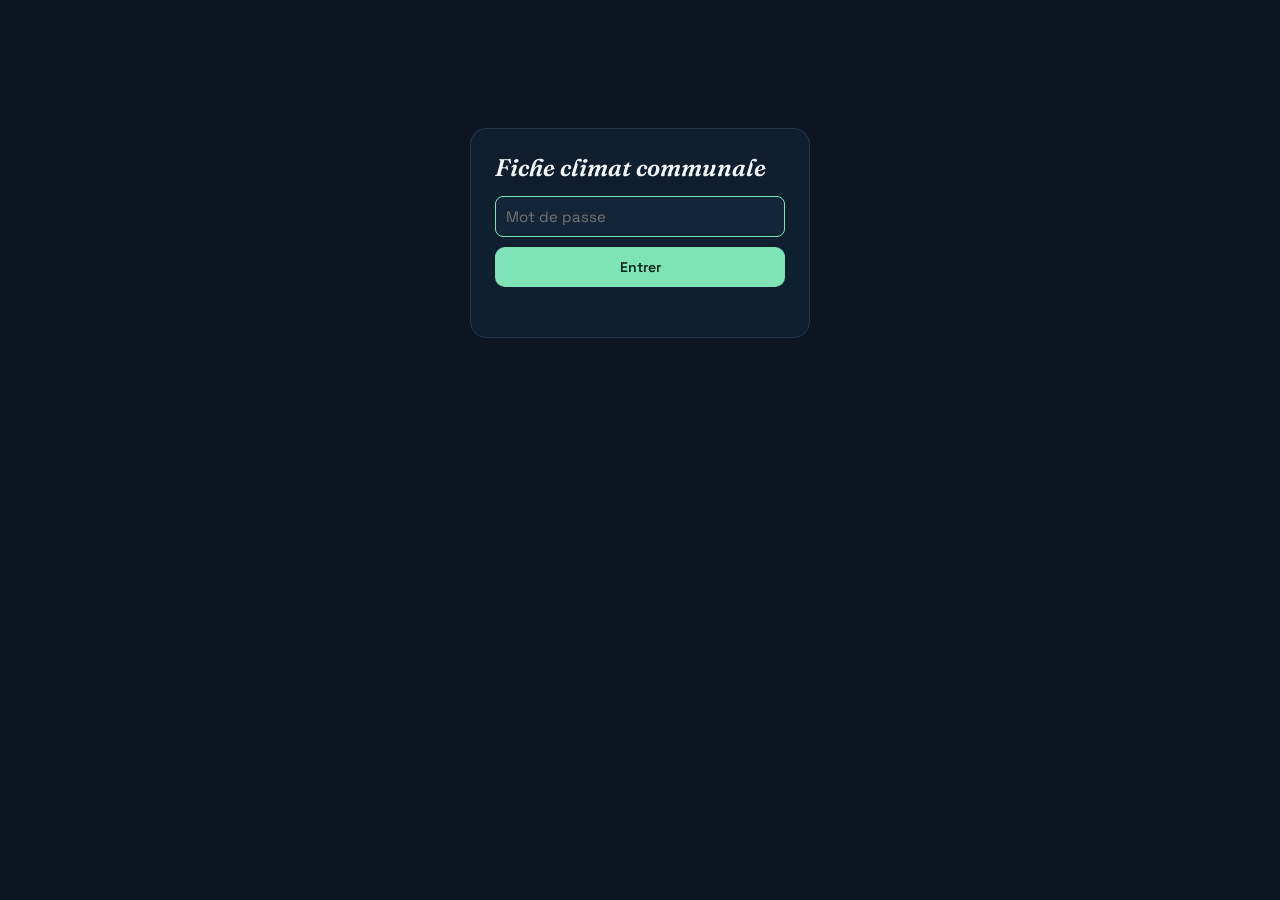
==== index.html @ d25598ce "PPR : fichier vide ignoré Co-Authored-By: Claude Opus 5.5 <noreply@anthropic.com> Claude-Session: ht" ====
<!DOCTYPE html>
<html lang="fr">
<head>
<meta charset="UTF-8">
<meta name="viewport" content="width=device-width, initial-scale=1">
<title>Fiche climat communale — générateur</title>
<meta name="robots" content="noindex, nofollow">
<meta name="theme-color" content="#0b1622">
<link rel="icon" href="https://comparateur-meteo.fr/icon-192.png">
<link rel="preconnect" href="https://fonts.googleapis.com">
<link href="https://fonts.googleapis.com/css2?family=Fraunces:ital,opsz,wght@0,9..144,400;0,9..144,600;1,9..144,600&family=Space+Grotesk:wght@400;500;700&family=IBM+Plex+Mono:wght@400;500&display=swap" rel="stylesheet">
<style id="page-size">@page { size: A4 portrait; margin: 0; }</style>
<style>
  :root{ --bg:#0b1622; --bg-panel:#101f30; --bg-card:#132539; --hairline:#22384f; --text-hi:#f3f6f9; --text-lo:#8fa4b8; --live:#7ee4b8; --coral:#e76f51; }
  *{box-sizing:border-box;}
  html,body{margin:0;padding:0;}
  body{background:var(--bg);color:var(--text-hi);font-family:'Space Grotesk',sans-serif;padding:20px 16px 40px;}
  .app{max-width:1200px;margin:0 auto;display:grid;grid-template-columns:340px 1fr;gap:24px;align-items:start;}
  @media (max-width:860px){.app{grid-template-columns:1fr;}}
  h1{font-family:'Fraunces',serif;font-style:italic;font-weight:600;font-size:24px;margin:0 0 4px;}
  .sub{font-family:'IBM Plex Mono',monospace;font-size:11.5px;color:var(--text-lo);margin:0 0 18px;}
  .panel{background:var(--bg-panel);border:1px solid var(--hairline);border-radius:16px;padding:18px;position:sticky;top:16px;}
  .field{margin-bottom:12px;position:relative;}
  .field label{display:block;font-family:'IBM Plex Mono',monospace;font-size:10.5px;letter-spacing:.06em;text-transform:uppercase;color:var(--text-lo);margin-bottom:5px;}
  .field input,.field select,.field textarea{width:100%;background:var(--bg-card);color:var(--text-hi);border:1px solid var(--hairline);border-radius:8px;padding:9px 10px;font:14px 'Space Grotesk',sans-serif;color-scheme:dark;}
  .field input[type=file]{padding:7px;font-size:12px;}
  .field input:focus,.field select:focus{outline:none;border-color:var(--live);}
  .field input[type=checkbox]{width:auto;margin:0;padding:0;flex:none;accent-color:var(--live);}
  .field label.check{display:flex;align-items:center;gap:6px;text-transform:none;letter-spacing:0;font-size:12px;margin:6px 0 0;}
  .row2{display:grid;grid-template-columns:1fr 1fr;gap:10px;}
  .hint{font-family:'IBM Plex Mono',monospace;font-size:10.5px;color:var(--text-lo);margin:4px 0 0;line-height:1.4;}
  .suggest{position:absolute;left:0;right:0;top:100%;z-index:20;background:var(--bg-card);border:1px solid var(--hairline);border-radius:8px;margin-top:4px;overflow:hidden;box-shadow:0 8px 24px rgba(0,0,0,.4);}
  .suggest button{display:block;width:100%;text-align:left;background:none;border:none;border-bottom:1px solid var(--hairline);color:var(--text-hi);padding:9px 12px;cursor:pointer;font:13px 'Space Grotesk',sans-serif;}
  .suggest button:last-child{border-bottom:none;} .suggest button:hover{background:#1a3350;}
  .suggest small{color:var(--text-lo);font-size:11px;margin-left:4px;}
  .stn{display:grid;grid-template-columns:repeat(6,1fr);gap:8px;margin-top:6px;}
  .stn div{background:var(--ac-soft);border-radius:8px;padding:7px 10px;} .stn .w3{grid-column:span 3;} .stn .w2{grid-column:span 2;}
  .stn b{display:block;font-family:'Fraunces',serif;font-size:19px;font-weight:600;color:var(--ac);line-height:1.2;}
  .stn span{font-size:10.5px;color:var(--mute);}
  .hidden{display:none !important;}
  .btns{display:flex;gap:10px;margin-top:6px;}
  .btn{flex:1;border:none;border-radius:10px;padding:11px 12px;font:600 14px 'Space Grotesk',sans-serif;cursor:pointer;background:var(--live);color:#06231a;}
  .btn.alt{background:var(--bg-card);color:var(--text-hi);border:1px solid var(--hairline);}
  .btn:disabled{opacity:.45;cursor:not-allowed;}
  .msg{font-family:'IBM Plex Mono',monospace;font-size:11.5px;color:var(--live);margin-top:10px;min-height:16px;}
  .msg.err{color:var(--coral);}
  .wait{display:flex;align-items:center;gap:10px;margin-top:8px;font:11.5px 'IBM Plex Mono',monospace;color:var(--text-lo);}
  .wbar{flex:1;height:6px;background:var(--hairline);border-radius:4px;overflow:hidden;}
  .wbar i{display:block;height:100%;width:0;background:var(--live);transition:width 1s linear;}
  .preview{min-width:0;}
  .sheet-wrap{width:100%;max-width:794px;margin:0 auto;background:#fff;box-shadow:0 10px 40px rgba(0,0,0,.5);overflow:hidden;position:relative;}
  .empty{font-family:'IBM Plex Mono',monospace;color:var(--text-lo);font-size:13px;text-align:center;padding:80px 20px;}

  /* ===== La fiche A4 (794 x 1122 px) ===== */
  .sheet{--ac:#1d4e7a;--ac-soft:#e8eff6;--ink:#1c2733;--mute:#5d6b79;--line:#d9e0e7;
    width:794px;height:1122px;background:#fff;color:var(--ink);font-family:'Space Grotesk',sans-serif;padding:34px 40px 26px;
    transform-origin:top left;position:relative;overflow:hidden;}
  .sh-in{display:flex;flex-direction:column;gap:13px;transform-origin:top left;}
  .sh-in svg{display:block;width:100%;height:auto;}
  .sheet *{box-sizing:border-box;}
  .sh-head{display:flex;align-items:center;gap:18px;border-bottom:3px solid var(--ac);padding-bottom:12px;}
  .sh-head .logo{height:74px;max-width:130px;object-fit:contain;flex:none;}
  .sh-head .tt{flex:1;min-width:0;}
  .kicker{font-family:'IBM Plex Mono',monospace;font-size:10.5px;letter-spacing:.18em;text-transform:uppercase;color:var(--ac);font-weight:500;}
  .sh-head h2{font-family:'Fraunces',serif;font-size:38px;line-height:1.05;margin:3px 0 5px;font-weight:600;color:var(--ink);}
  .meta{font-size:12.5px;color:var(--mute);}
  .sh-sec h3{font-family:'IBM Plex Mono',monospace;font-size:10.5px;letter-spacing:.14em;text-transform:uppercase;color:var(--ac);margin:0 0 6px;font-weight:500;display:flex;gap:8px;align-items:center;}
  .sh-sec h3{white-space:nowrap;}
  .sh-sec h3::after{content:"";flex:1;height:1px;background:var(--line);}
  .kpis{display:grid;grid-template-columns:repeat(4,1fr);gap:8px;margin-top:6px;}
  .kpi{background:var(--ac-soft);border-radius:8px;padding:7px 10px;}
  .kpi b{display:block;font-family:'Fraunces',serif;font-size:21px;font-weight:600;color:var(--ac);line-height:1.15;}
  .kpi span{font-size:10.5px;color:var(--mute);}
  .ytd{display:grid;grid-template-columns:1fr 1fr 1.5fr;gap:8px;align-items:stretch;}
  .ytd .big{border:1.5px solid var(--line);border-radius:8px;padding:8px 12px;}
  .ytd .big b{display:block;font-family:'Fraunces',serif;font-size:28px;font-weight:600;line-height:1.1;}
  .ytd .big span{font-size:10.5px;color:var(--mute);}
  .ytd .txt{font-size:12px;line-height:1.45;color:var(--ink);align-self:center;}
  .warm{color:#b2182b;} .cold{color:#2166ac;}
  table.ind{width:100%;border-collapse:collapse;font-size:12px;margin-top:7px;}
  table.ind th{font-family:'IBM Plex Mono',monospace;font-size:9.5px;letter-spacing:.06em;text-transform:uppercase;color:var(--mute);font-weight:500;text-align:right;padding:3px 6px;border-bottom:1.5px solid var(--ac);}
  table.ind th:first-child,table.ind td:first-child{text-align:left;}
  table.ind td{padding:4px 6px;border-bottom:1px solid var(--line);text-align:right;font-variant-numeric:tabular-nums;}
  table.ind td:last-child{font-weight:700;color:var(--ac);}
  .stripes-cap{display:flex;justify-content:space-between;font-family:'IBM Plex Mono',monospace;font-size:9.5px;color:var(--mute);margin-top:2px;}
  .ext{display:grid;grid-template-columns:repeat(4,1fr);gap:8px;}
  .ext div{border-left:3px solid var(--ac);padding:2px 0 2px 9px;}
  .ext b{display:block;font-family:'Fraunces',serif;font-size:20px;font-weight:600;line-height:1.15;}
  .ext span{display:block;font-size:10.5px;color:var(--mute);}
  .ext small{display:block;font-size:10.5px;color:var(--ink);}
  .ski-cap{font-size:11px;color:var(--mute);margin-top:3px;line-height:1.4;}
  .air-leg{display:inline-flex;align-items:center;gap:3px;margin-right:8px;white-space:nowrap;}
  .air-leg i{display:inline-block;width:9px;height:9px;border-radius:2px;}
  .ski-cap b{color:var(--ink);font-weight:600;}
  .local{background:var(--ac-soft);border-radius:10px;padding:10px 14px;}
  .local ul{margin:0;padding-left:16px;font-size:12px;line-height:1.5;}
  .local li::marker{color:var(--ac);}
  .sh-foot{margin-top:auto;border-top:1px solid var(--line);padding-top:7px;font-size:9.5px;line-height:1.45;color:var(--mute);display:grid;grid-template-columns:1.5fr 1fr;gap:16px;}
  .sh-foot .r{text-align:right;}
  .sh-foot .mention{color:var(--ink);font-weight:500;font-size:10.5px;}

  @media print{
    html,body{background:none;padding:0;margin:0;width:210mm;}
    .app > div:first-child{display:none !important;}
    .app{display:block;max-width:none;margin:0;}
    .sheet-wrap{max-width:none;box-shadow:none;width:210mm !important;height:297mm !important;overflow:hidden;break-inside:avoid;}
    .sheet{transform:none !important;}
  }
  .page-foot{max-width:1200px;margin:28px auto 0;text-align:center;font-family:'IBM Plex Mono',monospace;font-size:11px;color:var(--text-lo);line-height:1.8;}
  .page-foot .sig{display:flex;align-items:center;justify-content:center;gap:8px;margin-top:6px;}
  .page-foot .sig img{width:26px;height:26px;border-radius:50%;object-fit:cover;box-shadow:0 0 0 1px var(--hairline);}
  @media print{.page-foot{display:none;}}
  body.locked .app, body.locked .page-foot{display:none;}
  .lock{display:none;max-width:340px;margin:12vh auto 0;background:var(--bg-panel);border:1px solid var(--hairline);border-radius:16px;padding:24px;}
  body.locked .lock{display:block;}
  .lock h1{margin-bottom:14px;}
  .lock input{width:100%;background:var(--bg-card);color:var(--text-hi);border:1px solid var(--hairline);border-radius:8px;padding:10px;font:15px 'Space Grotesk',sans-serif;margin-bottom:10px;}
  .lock input:focus{outline:none;border-color:var(--live);}
  .lock .btn{width:100%;}
</style>
</head>
<body class="locked">
<form class="lock" id="lock" autocomplete="off">
  <h1>Fiche climat communale</h1>
  <input id="lock-pw" type="password" placeholder="Mot de passe" autofocus>
  <button class="btn" type="submit">Entrer</button>
  <div id="lock-msg" class="msg err"></div>
</form>
<div class="app">
  <div>
    <h1>Fiche climat communale</h1>
    <p class="sub">Générateur de fiche A4 · usage interne</p>
    <div class="panel">
      <div class="field"><label for="f-place">Commune</label>
        <input id="f-place" type="text" autocomplete="off" placeholder="ex. Courchevel" data-lpignore="true" data-1p-ignore data-form-type="other">
        <div id="suggest" class="suggest hidden"></div>
        <label class="check"><input type="checkbox" id="f-fr" checked> France uniquement</label>
      </div>
      <div class="field"><label for="f-alt">Altitude (m) — facultatif</label>
        <input id="f-alt" type="text" inputmode="numeric" placeholder="auto" data-lpignore="true" data-1p-ignore data-form-type="other">
        <p class="hint">Pour viser le chef-lieu, la station ou un hameau précis plutôt que le point proposé.</p>
      </div>
      <div class="field"><label for="f-lits">Lits touristiques (en-tête) — facultatif</label>
        <input id="f-lits" type="text" inputmode="numeric" placeholder="ex. 12 500" data-lpignore="true" data-1p-ignore data-form-type="other">
        <p class="hint" id="lits-hint">Si renseigné, « N lits touristiques » s'affiche sous le nom de la commune. Rempli automatiquement pour les stations de Savoie.</p>
      </div>
      <div class="field"><label for="f-logo">Logo ou blason — facultatif</label>
        <input id="f-logo" type="file" accept="image/*">
      </div>
      <div class="row2">
        <div class="field"><label for="f-color">Couleur</label>
          <select id="f-color"><option value="#1d4e7a">Bleu</option><option value="#2f6b4f">Vert</option><option value="#8a2f3d">Bordeaux</option><option value="#3d4b5c">Ardoise</option></select></div>
        <div class="field"><label for="f-size">Format</label>
          <select id="f-size"><option value="A4">A4</option><option value="A3">A3</option></select></div>
      </div>
      <div class="field"><label for="f-mention">Mention en pied de page</label>
        <input id="f-mention" type="text" placeholder="ex. Mairie de … · www.…" data-lpignore="true" data-1p-ignore data-form-type="other">
      </div>
      <div class="field"><label class="check"><input type="checkbox" id="f-stn"> Station de ski : vallée, domaine, remontées, pistes, lits</label>
        <select id="f-stn-pick" class="hidden" style="margin-top:6px" aria-label="Station"></select>
        <p class="hint" id="stn-hint"></p>
        <label class="check"><input type="checkbox" id="f-ski"> Station de ski : cumul de neige par saison depuis 1950</label>
        <label class="check"><input type="checkbox" id="f-futur"> Horizon neige : jours de chute de neige en 2030, 2050 et 2100 (trajectoire officielle TRACC)</label>
        <label class="check"><input type="checkbox" id="f-hist" checked> Depuis 1950 : bandes de température année par année et tableau des jours de gel, de chaleur, de neige…</label>
        <label class="check"><input type="checkbox" id="f-ytd" checked> Année en cours face à la normale : écart de température et de précipitations depuis le 1er janvier</label>
        <label class="check"><input type="checkbox" id="f-inond" checked> Risque inondation : arrêtés de catastrophe naturelle et plan de prévention (Géorisques, communes françaises)</label>
        <label class="check"><input type="checkbox" id="f-air"> Qualité de l'air : indice européen par mois (données depuis 2022)</label>
        <label class="check"><input type="checkbox" id="f-tour"> Ajouter « Quand venir » (communes touristiques)</label></div>
      <div class="btns">
        <button class="btn" id="go" type="button">Générer</button>
        <button class="btn alt" id="print" type="button" disabled>PDF / Imprimer</button>
      </div>
      <div id="msg" class="msg"></div>
      <div id="wait" class="wait hidden"><div class="wbar"><i id="wbar"></i></div><span id="wlab"></span></div>
    </div>
  </div>
  <div class="preview">
    <div class="sheet-wrap" id="wrap"><div class="empty" id="empty">Choisissez une commune puis « Générer ».<br>Calcul sur les données ERA5 depuis 1950.</div></div>
  </div>
</div>
<div class="page-foot">
  <div class="sig"><img src="logo-fef73.jpg" alt="fef73" width="26" height="26"><span>Créé par fef73 avec claude.ai · 3 octobre 2026</span></div>
  <div style="opacity:.6;">© 2026 Fernand (fef73) — Tous droits réservés</div>
</div>
<script>
const $ = id => document.getElementById(id);

// ---------- Accès par mot de passe (barrière légère, côté navigateur) ----------
// Pour changer le mot de passe : ouvrir la console du navigateur (F12) sur cette page,
// taper  empreinte('nouveau mot de passe')  et coller le résultat dans PASS_HASH.
const PASS_HASH = 'de1fa3ad8f7f87a28c9f6e27eebfacda8d1fa2c73675418f1971480bbf5ec25c';
function sha256(str) {
  const K = [], H = []; let n = 2, c = 0;
  const frac = x => (x - Math.floor(x)) * 4294967296 | 0;
  while (c < 64) { let p = true; for (let d = 2; d * d <= n; d++) if (n % d === 0) { p = false; break; } if (p) { if (c < 8) H[c] = frac(Math.pow(n, 1 / 2)); K[c++] = frac(Math.pow(n, 1 / 3)); } n++; }
  const b = unescape(encodeURIComponent(str)), w = [], l = b.length * 8;
  for (let i = 0; i < b.length; i++) w[i >> 2] |= b.charCodeAt(i) << (24 - (i % 4) * 8);
  w[l >> 5] |= 0x80 << (24 - l % 32); w[(((l + 64) >> 9) << 4) + 15] = l;
  const r = (x, y) => (x >>> y) | (x << (32 - y));
  for (let j = 0; j < w.length; j += 16) {
    const W = Array.from({ length: 16 }, (_, i) => w[j + i] | 0); let [a, bb, cc, d, e, f, g, h] = H;
    for (let i = 0; i < 64; i++) {
      if (i >= 16) { const x = W[i - 15], y = W[i - 2]; W[i] = (W[i - 16] + (r(x, 7) ^ r(x, 18) ^ (x >>> 3)) + W[i - 7] + (r(y, 17) ^ r(y, 19) ^ (y >>> 10))) | 0; }
      const t1 = (h + (r(e, 6) ^ r(e, 11) ^ r(e, 25)) + ((e & f) ^ (~e & g)) + K[i] + W[i]) | 0;
      const t2 = ((r(a, 2) ^ r(a, 13) ^ r(a, 22)) + ((a & bb) ^ (a & cc) ^ (bb & cc))) | 0;
      h = g; g = f; f = e; e = (d + t1) | 0; d = cc; cc = bb; bb = a; a = (t1 + t2) | 0;
    }
    [a, bb, cc, d, e, f, g, h].forEach((v, i) => H[i] = (H[i] + v) | 0);
  }
  return H.map(v => (v >>> 0).toString(16).padStart(8, '0')).join('');
}
const empreinte = pw => sha256('fef73:' + pw);
function unlock() { document.body.classList.remove('locked'); try { sessionStorage.setItem('fc-ok', PASS_HASH); } catch (e) {} }
try { if (sessionStorage.getItem('fc-ok') === PASS_HASH) unlock(); } catch (e) {}
$('lock').addEventListener('submit', e => {
  e.preventDefault();
  if (empreinte($('lock-pw').value) === PASS_HASH) unlock();
  else { $('lock-msg').textContent = 'Mot de passe incorrect.'; $('lock-pw').value = ''; $('lock-pw').focus(); }
});
const esc = s => String(s).replace(/[&<>"']/g, c => ({ '&':'&amp;', '<':'&lt;', '>':'&gt;', '"':'&quot;', "'":'&#39;' }[c]));
const MOIS = ['janvier','février','mars','avril','mai','juin','juillet','août','septembre','octobre','novembre','décembre'];
const fr = (v, d = 1) => (Math.abs(v) < Math.pow(10, -d) / 2 ? 0 : v).toLocaleString('fr-FR', { minimumFractionDigits: d, maximumFractionDigits: d });
const fT = v => { const r = Math.round(v); return (r < 0 ? '−' : '') + Math.abs(r); };   // température arrondie, signe moins seulement
const sgn = (v, d = 1) => (v > 0 ? '+' : v < 0 ? '−' : '') + fr(Math.abs(v), d);
const dateFr = iso => new Date(+iso.slice(0, 4), +iso.slice(5, 7) - 1, +iso.slice(8, 10)).toLocaleDateString('fr-FR', { day: 'numeric', month: 'long', year: 'numeric' });
const msg = (t, err) => { $('msg').textContent = t; $('msg').className = 'msg' + (err ? ' err' : ''); };

async function getJSON(url) {
  const r = await fetch(url); if (r.ok) return r.json();
  let why = ''; try { why = (await r.json()).reason || ''; } catch (e) {}
  const e = new Error('HTTP ' + r.status + (why ? ' – ' + why : '')); e.status = r.status; e.why = why; throw e;
}

// ---------- Lits touristiques : données du dépôt COMCOM-PDF (stations de Savoie) ----------
const STATIONS_URL = 'https://raw.githubusercontent.com/fef73/COMCOM-PDF/main/donnees/stations-ski-savoie.json';
let stationsP = null;
const stationsData = () => stationsP || (stationsP = getJSON(STATIONS_URL).catch(e => { stationsP = null; throw e; }));
async function litsFor(insee) { const c = (await stationsData()).communes[insee]; return c ? litsOf(c) : null; }
function litsOf(c) {
  const v = c.stations.map(s => s.litsTouristiques).filter(x => typeof x === 'number'); if (!v.length) return null;
  const an = [...new Set(c.stations.map(s => s.litsAnnee).filter(Boolean))].join(' / ');
  return { lits: v.reduce((a, b) => a + b, 0), note: 'Savoie Mont Blanc' + (an ? ' (' + an + ')' : ''), stations: c.stations.map(s => s.station).join(' + ') };
}


// ---------- Données : 1950 → il y a 6 jours, en 3 morceaux ----------
const partCache = {};
async function fetchAll(p, elev) {
  const endD = new Date(Date.now() - 6 * 86400000), end = endD.toISOString().slice(0, 10);
  const ranges = [['1950-01-01', '1974-12-31'], ['1975-01-01', '1999-12-31'], ['2000-01-01', end]];
  const vars = 'temperature_2m_max,temperature_2m_min,precipitation_sum,snowfall_sum,sunshine_duration,wind_gusts_10m_max';
  // chaque morceau reçu est gardé : après une pause pour quota, seuls les morceaux manquants sont redemandés
  const urls = ranges.map(([a, b]) => `https://archive-api.open-meteo.com/v1/archive?latitude=${p.lat}&longitude=${p.lon}&start_date=${a}&end_date=${b}&daily=${vars}&timezone=auto${elev != null ? '&elevation=' + elev : ''}`);
  const res = await Promise.allSettled(urls.map(u => partCache[u] || getJSON(u).then(j => (partCache[u] = j))));
  const bad = res.find(x => x.status === 'rejected'); if (bad) throw bad.reason;
  const parts = res.map(x => x.value);
  const out = { time: [], tx: [], tn: [], pr: [], sn: [], su: [], wg: [], elevation: parts[0].elevation };
  for (const j of parts) {
    const d = j.daily; if (!d || !d.time) throw new Error('vide');
    out.time.push(...d.time); out.tx.push(...d.temperature_2m_max); out.tn.push(...d.temperature_2m_min);
    out.pr.push(...d.precipitation_sum); out.sn.push(...d.snowfall_sum); out.su.push(...d.sunshine_duration); out.wg.push(...(d.wind_gusts_10m_max || []));
  }
  return out;
}


// ---------- Section « Station de ski » (données du dépôt COMCOM-PDF) ----------
const stationRec = async insee => (await stationsData()).communes[insee] || null;
const stnNoteOf = D => 'données station : relevé du ' + dateFr(D.meta.dateReleve) + ', sources publiques';
function stnBlock(s, com) {
  const nz = x => String(x || '').toLowerCase().normalize('NFD').replace(/[\u0300-\u036f]/g, '').replace(/[^a-z0-9]+/g, ' ').trim();
  const sub = !!com && nz(s.station) !== nz(com) && !nz(com).includes(nz(s.station)) && !nz(s.station).includes(nz(com));
  const n = v => v == null ? 'n.c.' : fr(v, 0);
  const same = s.kmPistesStation != null && s.kmPistesStation === s.kmPistesDomaine;
  const pistes = s.kmPistesStation != null ? s.kmPistesStation : s.kmPistesDomaine;
  const pLab = same || s.kmPistesDomaine == null || s.kmPistesStation == null ? 'de pistes' + (sub ? ' de ' + esc(s.station) : '') + (s.kmPistesStation == null && s.kmPistesDomaine != null ? ' (domaine)' : '') : `de pistes ${sub ? 'à ' + esc(s.station) : 'en station'} · ${fr(s.kmPistesDomaine, 0)} km sur le domaine`;
  const alt = s.altitudeBasse != null && s.altitudeHaute != null ? `Remontées de ${fr(s.altitudeBasse, 0)} à ${fr(s.altitudeHaute, 0)} m${s.denivele ? ' (dénivelé ' + fr(s.denivele, 0) + ' m)' : ''}.` : '';
  return `<div class="sh-sec"><h3>Station de ski · ${esc(s.station)}${sub ? ' (commune de ' + esc(com) + ')' : ''}</h3>
    <div class="stn">
      <div class="w3"><b>${esc(s.vallee || 'n.c.')}</b><span>vallée</span></div>
      <div class="w3"><b>${esc(s.domaineSkiable || 'n.c.')}</b><span>domaine skiable</span></div>
      <div class="w2"><b>${n(s.remonteesMecaniques)}</b><span>remontées mécaniques${sub ? ' à ' + esc(s.station) : ''}</span></div>
      <div class="w2"><b>${pistes == null ? 'n.c.' : fr(pistes, 0) + ' km'}</b><span>${pLab}</span></div>
      <div class="w2"><b>${n(s.litsTouristiques)}</b><span>lits touristiques${sub ? ' à ' + esc(s.station) : ''}${s.litsAnnee ? ' (données ' + esc(s.litsAnnee) + ')' : ''}</span></div>
    </div>${alt ? `<div class="ski-cap">${alt}</div>` : ''}</div>`;
}

// ---------- Qualité de l'air (CAMS via Open-Meteo, horaire, depuis août 2022) ----------
const AQ = { lab: ['Bon', 'Moyen', 'Dégradé', 'Mauvais', 'Très mauvais', 'Extrêmement mauvais'], col: ['#50f0e6', '#50ccaa', '#f0e641', '#ff5050', '#960032', '#7d2181'] };
const AQ_POL = [['european_aqi_pm2_5', 'les particules fines (PM2,5)'], ['european_aqi_pm10', 'les particules (PM10)'], ['european_aqi_nitrogen_dioxide', "le dioxyde d'azote"], ['european_aqi_ozone', "l'ozone"]];
async function fetchAir(lat, lon) {
  const end = new Date(Date.now() - 86400000).toISOString().slice(0, 10);
  const j = await getJSON(`https://air-quality-api.open-meteo.com/v1/air-quality?latitude=${lat}&longitude=${lon}&hourly=european_aqi,${AQ_POL.map(x => x[0]).join(',')}&start_date=2022-08-01&end_date=${end}&timezone=auto`);
  return j.hourly;
}
function analyseAir(h) {
  if (!h || !h.time) return null;
  const days = {};
  h.time.forEach((t, i) => {
    const v = h.european_aqi[i]; if (!ok(v)) return;
    const d = t.slice(0, 10), o = days[d] = days[d] || { n: 0, v: -1, dom: null }; o.n++;
    if (v > o.v) { o.v = v; let bv = -1; AQ_POL.forEach(([k]) => { const x = h[k] && h[k][i]; if (ok(x) && x > bv) { bv = x; o.dom = k; } }); }
  });
  const list = Object.keys(days).sort().filter(d => days[d].n >= 18).map(d => ({ d, ...days[d] }));
  if (list.length < 60) return null;
  const cls = v => v < 20 ? 0 : v < 40 ? 1 : v < 60 ? 2 : v < 80 ? 3 : v < 100 ? 4 : 5;
  const mon = {}; list.forEach(x => { const m = x.d.slice(0, 7); (mon[m] = mon[m] || [0, 0, 0, 0, 0, 0])[cls(x.v)]++; });
  const months = Object.keys(mon).sort().filter(m => mon[m].reduce((a, b) => a + b, 0) >= 20).map(m => ({ m, c: mon[m] }));
  const tot = [0, 0, 0, 0, 0, 0]; list.forEach(x => tot[cls(x.v)]++);
  const worst = list.reduce((b, x) => x.v > b.v ? x : b);
  const bad = list.filter(x => x.v >= 40), cnt = {}; bad.forEach(x => { if (x.dom) cnt[x.dom] = (cnt[x.dom] || 0) + 1; });
  const dom = Object.keys(cnt).sort((a, b) => cnt[b] - cnt[a])[0];
  return { n: list.length, months, tot, worst, nBad: bad.length, dom: dom ? AQ_POL.find(p => p[0] === dom)[1] : null, domW: worst.dom ? AQ_POL.find(p => p[0] === worst.dom)[1] : null };
}

// ---------- Calculs ----------
const ok = v => v != null && !isNaN(v);
const mean = a => { const b = a.filter(ok); return b.length ? b.reduce((s, x) => s + x, 0) / b.length : null; };
const sum = a => a.filter(ok).reduce((s, x) => s + x, 0);

function analyse(D) {
  const n = D.time.length, Y = new Int16Array(n), M = new Int8Array(n), MD = new Array(n);
  for (let i = 0; i < n; i++) { const t = D.time[i]; Y[i] = +t.slice(0, 4); M[i] = +t.slice(5, 7) - 1; MD[i] = t.slice(5); }
  const lastISO = D.time[n - 1], lastY = Y[n - 1];
  const tm = i => (ok(D.tx[i]) && ok(D.tn[i])) ? (D.tx[i] + D.tn[i]) / 2 : null;
  const R = { lastISO };

  // Normales 1991-2020 par mois
  const NY = 30, mon = Array.from({ length: 12 }, () => ({ tx: [], tn: [], pr: 0, sn: 0, su: 0, suN: 0 }));
  for (let i = 0; i < n; i++) if (Y[i] >= 1991 && Y[i] <= 2020) {
    const m = mon[M[i]]; if (ok(D.tx[i])) m.tx.push(D.tx[i]); if (ok(D.tn[i])) m.tn.push(D.tn[i]);
    if (ok(D.pr[i])) m.pr += D.pr[i]; if (ok(D.sn[i])) m.sn += D.sn[i]; if (ok(D.su[i])) { m.su += D.su[i]; m.suN++; }
  }
  R.mon = mon.map(m => ({ tx: mean(m.tx), tn: mean(m.tn), pr: m.pr / NY, sn: m.sn / NY, su: m.suN ? m.su / 3600 / NY : null }));
  R.hasSun = R.mon.every(m => m.su != null && m.su > 0);
  R.annT = mean(R.mon.map(m => (m.tx + m.tn) / 2));
  R.annPr = sum(R.mon.map(m => m.pr)); R.annSn = sum(R.mon.map(m => m.sn)); R.annSu = R.hasSun ? sum(R.mon.map(m => m.su)) : null;

  // Moyennes annuelles (années complètes)
  const byY = {};
  for (let i = 0; i < n; i++) { const v = tm(i); if (v != null) (byY[Y[i]] = byY[Y[i]] || []).push(v); }
  R.years = Object.keys(byY).map(Number).filter(y => byY[y].length >= 360 && y < lastY).sort((a, b) => a - b);
  R.annual = R.years.map(y => mean(byY[y]));
  const avgY = (a, b) => mean(R.years.map((y, k) => (y >= a && y <= b) ? R.annual[k] : null));
  R.t5180 = avgY(1951, 1980); R.t9120 = avgY(1991, 2020);
  R.lastFull = R.years[R.years.length - 1];

  // Année en cours vs normale (sur la même fenêtre calendaire)
  let yy = lastY, endMD = lastISO.slice(5);
  if (endMD < '01-31') { yy = lastY - 1; endMD = '12-31'; }
  R.ytd = { year: yy, endMD, partial: endMD !== '12-31' };
  const cur = [], curP = [], ref = [], refP = []; let refYears = 0;
  for (let i = 0; i < n; i++) {
    if (MD[i] > endMD) continue;
    if (Y[i] === yy) { const v = tm(i); if (v != null) cur.push(v); if (ok(D.pr[i])) curP.push(D.pr[i]); }
    if (Y[i] >= 1991 && Y[i] <= 2020) { const v = tm(i); if (v != null) ref.push(v); if (ok(D.pr[i])) refP.push(D.pr[i]); }
  }
  R.ytd.dT = cur.length && ref.length ? mean(cur) - mean(ref) : null;
  const refPr = sum(refP) / NY; R.ytd.prSum = sum(curP); R.ytd.prPct = refPr > 0 ? (R.ytd.prSum / refPr - 1) * 100 : null; R.ytd.refPr = refPr;

  // Extrêmes depuis 1950
  const ext = (arr, cmp) => { let b = -1; for (let i = 0; i < n; i++) if (ok(arr[i]) && (b < 0 || cmp(arr[i], arr[b]))) b = i; return b < 0 ? null : { v: arr[b], d: D.time[b] }; };
  R.hot = ext(D.tx, (a, b) => a > b); R.cold = ext(D.tn, (a, b) => a < b);
  R.rain = ext(D.pr, (a, b) => a > b); R.snow = ext(D.sn, (a, b) => a > b);

  // Indicateurs (jours par an)
  const periods = [[1951, 1980], ['1991', 2020], [R.lastFull - 9, R.lastFull]].map(p => [+p[0], p[1]]);
  const defs = [
    ['Jours chauds (max ≥ 30 °C)', i => ok(D.tx[i]) && D.tx[i] >= 30],
    ['Jours de gel (min < 0 °C)', i => ok(D.tn[i]) && D.tn[i] < 0],
    ['Forte pluie (≥ 20 mm en 24 h)', i => ok(D.pr[i]) && D.pr[i] >= 20],
    ['Jours de neige (≥ 1 cm)', i => ok(D.sn[i]) && D.sn[i] >= 1],
    ['Vent fort (rafales ≥ 58 km/h)', i => ok(D.wg[i]) && D.wg[i] >= 57.6]
  ];
  R.periods = periods;

  // Cumul de neige par saison (1er août → 31 juillet), saisons complètes
  const sea = {};
  for (let i = 0; i < n; i++) { const s = M[i] >= 7 ? Y[i] : Y[i] - 1; const o = sea[s] = sea[s] || { v: 0, n: 0 }; o.n++; if (ok(D.sn[i])) o.v += D.sn[i]; }
  R.seas = Object.keys(sea).map(Number).filter(s => sea[s].n >= 360).sort((a, b) => a - b).map(s => ({ s, v: sea[s].v }));
  R.ind = defs.map(([label, f]) => ({ label, vals: periods.map(([a, b]) => { let c = 0; for (let i = 0; i < n; i++) if (Y[i] >= a && Y[i] <= b && f(i)) c++; return c / (b - a + 1); }) }));

  // Horizon neige : jours humides de 1991–2020 (≥ 1 mm) et leur température moyenne
  const hum = [];
  for (let i = 0; i < n; i++) if (Y[i] >= 1991 && Y[i] <= 2020 && ok(D.pr[i]) && D.pr[i] >= 1) { const v = tm(i); if (v != null) hum.push(v); }
  R.fut = horizonNeige(hum, NY);
  return R;
}

// ---------- Horizon neige (même méthode que meteo-future) ----------
// Les 30 années 1991–2020 sont rejouées avec un réchauffement ajouté selon la TRACC.
// Jour de chute de neige : ≥ 1 mm de précipitations et température moyenne (max+min)/2 ≤ 1 °C.
const HN = { seuil: 1, base: 1.3, tracc: [[2005, 1.3], [2030, 2], [2050, 2.7], [2100, 4]], rare: 1, mParDegre: 150 };
function horizonNeige(hum, nAns) {
  const tab = [];
  for (let k = 0; k <= 100; k++) { const dt = k * 0.05; let c = 0; for (const t of hum) if (t + dt <= HN.seuil) c++; tab.push(c / nAns); }
  const warm = an => { for (let i = 1; i < HN.tracc.length; i++) { const [a0, w0] = HN.tracc[i - 1], [a1, w1] = HN.tracc[i]; if (an <= a1) return w0 + (w1 - w0) * (an - a0) / (a1 - a0); } return 4; };
  const dt = an => Math.max(0, warm(an) - HN.base);
  const jours = an => tab[Math.min(100, Math.round(dt(an) / 0.05))];
  const j0 = tab[0]; let rare = null, moitie = null;
  for (let an = new Date().getFullYear(); an <= 2100; an++) { const d = jours(an); if (moitie == null && d <= j0 / 2) moitie = an; if (rare == null && d < HN.rare) rare = an; }
  return { j0, jours, dt, rare, moitie, anCourant: new Date().getFullYear() };
}
function futBlock(R, alt) {
  const F = R.fut; if (!F) return '';
  const j = v => fr(v, v >= 10 ? 0 : 1);
  const a0 = fr(alt, 0);
  const txt = F.j0 < HN.rare ? `À ${a0} m, les chutes de neige sont déjà rares dans le climat 1991–2020 (${j(F.j0)} jour par an en moyenne).`
    : F.rare === F.anCourant ? `À ${a0} m, la neige est <b>déjà devenue rare</b> avec le réchauffement actuel : moins de ${HN.rare} jour de chute par an, contre ${j(F.j0)} sur 1991–2020.`
    : F.rare ? `À ${a0} m, la neige devient rare (moins de ${HN.rare} jour de chute par an) <b>vers ${F.rare}</b>${F.moitie && F.moitie < F.rare ? ` ; le nombre de jours de neige est divisé par deux vers ${F.moitie}` : ''}.`
    : `À ${a0} m, la neige reste présente en 2100, avec environ <b>${j(F.jours(2100))} jours</b> de chute par an contre ${j(F.j0)} sur 1991–2020${F.moitie ? ` (divisé par deux vers ${F.moitie})` : ''}.`;
  const tuile = (lab, an) => {
    const d = an ? F.jours(an) : F.j0, w = an ? F.dt(an) : 0, pc = an && F.j0 > 0 ? Math.round((d / F.j0 - 1) * 100) : null;
    const eq = Math.round((alt - w * HN.mParDegre) / 10) * 10;
    return `<div class="kpi"><b>${j(d)} j</b><span>${lab}${an ? ` · ${pc != null ? (pc > 0 ? '+' : '') + pc + ' %' : '—'} · ≈ climat actuel à ${fr(eq, 0)} m` : ' · jours de chute de neige par an'}</span></div>`;
  };
  return `<div class="sh-sec"><h3>Horizon neige · trajectoire officielle de réchauffement (TRACC)</h3>
    <div class="kpis">${tuile('1991–2020', null)}${tuile('2030', 2030)}${tuile('2050', 2050)}${tuile('2100', 2100)}</div>
    <div class="ski-cap">${txt} Méthode : les années 1991–2020 sont rejouées avec +0,7 °C (2030), +1,4 °C (2050) et +2,7 °C (2100), soit les niveaux TRACC (+2 / +2,7 / +4 °C par rapport au préindustriel) moins le réchauffement déjà présent.
    Jour de chute de neige : ≥ 1 mm de précipitations et température moyenne ≤ 1 °C. Neige qui tombe, pas enneigement au sol ; les Alpes se réchauffent plus vite que la moyenne nationale.</div></div>`;
}

// ---------- Graphiques SVG ----------
let CW = 714;
function climogram(R, ac, compact) {
  const W = CW, H = compact ? 160 : 196, L = 28, Rr = 30, T = 16, B = 22, pw = W - L - Rr, ph = H - T - B, bw = pw / 12;
  const tmax = Math.max(...R.mon.map(m => m.tx)), tmin = Math.min(...R.mon.map(m => m.tn));
  const t0 = Math.floor((tmin - 3) / 5) * 5, t1 = Math.ceil((tmax + 3) / 5) * 5;
  const pmax = Math.max(60, Math.ceil(Math.max(...R.mon.map(m => m.pr)) / 20) * 20);
  const yT = v => T + ph - (v - t0) / (t1 - t0) * ph, yP = v => T + ph - v / pmax * ph;
  let s = `<svg viewBox="0 0 ${W} ${H}" width="${W}" height="${H}" font-family="IBM Plex Mono,monospace" font-size="9">`;
  for (let t = t0; t <= t1; t += 5) s += `<line x1="${L}" x2="${W - Rr}" y1="${yT(t)}" y2="${yT(t)}" stroke="${t === 0 ? '#9fb0c0' : '#e6ebf0'}" stroke-width="${t === 0 ? 1.2 : 1}"/><text x="${L - 5}" y="${yT(t) + 3}" text-anchor="end" fill="#e76f51">${t}°</text>`;
  for (let p = 0; p <= pmax; p += pmax / 4) s += `<text x="${W - Rr + 5}" y="${yP(p) + 3}" fill="#4a7fb0">${Math.round(p)}</text>`;
  s += `<text x="${W - Rr + 5}" y="${T - 5}" fill="#4a7fb0">mm</text>`;
  R.mon.forEach((m, i) => {
    const x = L + i * bw;
    s += `<rect x="${x + bw * .18}" y="${yP(m.pr)}" width="${bw * .64}" height="${T + ph - yP(m.pr)}" fill="#9ec3e6" rx="2"/>`;
    s += `<text x="${x + bw / 2}" y="${H - 7}" text-anchor="middle" fill="#5d6b79">${'JFMAMJJASOND'[i]}</text>`;
  });
  const line = (k, c) => { const pts = R.mon.map((m, i) => `${L + i * bw + bw / 2},${yT(m[k])}`); return `<polyline points="${pts.join(' ')}" fill="none" stroke="${c}" stroke-width="2.2" stroke-linejoin="round"/>` + R.mon.map((m, i) => `<circle cx="${L + i * bw + bw / 2}" cy="${yT(m[k])}" r="2.6" fill="${c}"/><text x="${L + i * bw + bw / 2}" y="${yT(m[k]) + (k === 'tx' ? -6 : 12)}" text-anchor="middle" fill="${c}" font-weight="500">${Math.round(m[k])}</text>`).join(''); };
  s += line('tx', '#d4452d') + line('tn', '#2b6cb0');
  return s + '</svg>';
}
function stripes(R) {
  const W = CW, H = 44, n = R.years.length, w = W / n, base = R.t9120;
  const col = a => { const k = Math.max(-1, Math.min(1, a / 1.6)); const c0 = k < 0 ? [33, 102, 172] : [178, 24, 43], c1 = [247, 247, 247], u = Math.abs(k);
    return `rgb(${c0.map((c, i) => Math.round(c1[i] + (c - c1[i]) * u)).join(',')})`; };
  let s = `<svg viewBox="0 0 ${W} ${H}" width="${W}" height="${H}" preserveAspectRatio="none">`;
  R.annual.forEach((v, i) => { s += `<rect x="${(i * w).toFixed(2)}" y="0" width="${(w + .6).toFixed(2)}" height="${H}" fill="${col(v - base)}"/>`; });
  return s + '</svg>';
}

const seaLbl = s => `${s}-${String(s + 1).slice(2)}`;
function snowChart(R, ac) {
  const S = R.seas, W = CW, H = 100, L = 34, Rr = 24, T = 8, B = 15, pw = W - L - Rr, ph = H - T - B, n = S.length, bw = pw / n;
  const vmax = Math.max(1, ...S.map(x => x.v));
  const step = [10, 20, 50, 100, 200, 250, 500, 1000, 2000].find(st => vmax / st <= 4) || 2000, top = Math.ceil(vmax / step) * step;
  const y = v => T + ph - v / top * ph;
  const ref = mean(S.filter(x => x.s >= 1990 && x.s <= 2019).map(x => x.v));
  const iMax = S.reduce((b, x, i) => x.v > S[b].v ? i : b, 0);
  let s = `<svg viewBox="0 0 ${W} ${H}" width="${W}" height="${H}" font-family="IBM Plex Mono,monospace" font-size="9">`;
  for (let v = 0; v <= top; v += step) s += `<line x1="${L}" x2="${W - Rr}" y1="${y(v)}" y2="${y(v)}" stroke="#e6ebf0"/><text x="${L - 5}" y="${y(v) + 3}" text-anchor="end" fill="#5d6b79">${v}</text>`;
  s += `<text x="${W - Rr + 4}" y="${y(top) + 3}" fill="#5d6b79">cm</text>`;
  S.forEach((x, i) => {
    s += `<rect x="${(L + i * bw + bw * .12).toFixed(2)}" y="${y(x.v).toFixed(2)}" width="${(bw * .76).toFixed(2)}" height="${(T + ph - y(x.v)).toFixed(2)}" fill="${i === iMax ? ac : '#9ec3e6'}"/>`;
    // années rondes en abscisse, sauf trop près de la saison record (dont l'étiquette prendrait la place)
    if (x.s % 10 === 0 && Math.abs(i - iMax) * bw > 34) s += `<text x="${L + i * bw + bw / 2}" y="${H - 3}" text-anchor="middle" fill="#5d6b79">${x.s}</text>`;
  });
  // saison record : son année sous la barre foncée
  const xr = Math.min(Math.max(L + iMax * bw + bw / 2, L + 18), W - Rr - 18);
  s += `<text x="${xr.toFixed(1)}" y="${H - 3}" text-anchor="middle" fill="${ac}" font-weight="600">${seaLbl(S[iMax].s)}</text>`;
  if (ref != null) s += `<line x1="${L}" x2="${W - Rr}" y1="${y(ref)}" y2="${y(ref)}" stroke="#5d6b79" stroke-dasharray="4 3"/>`;
  const pts = S.map((x, i) => i < 9 ? null : `${(L + i * bw + bw / 2).toFixed(1)},${y(mean(S.slice(i - 9, i + 1).map(z => z.v))).toFixed(1)}`).filter(Boolean);
  if (pts.length > 1) s += `<polyline points="${pts.join(' ')}" fill="none" stroke="#d4452d" stroke-width="2" stroke-linejoin="round"/>`;
  return s + '</svg>';
}
function airChart(A) {
  const S = A.months, W = CW, H = 96, L = 34, Rr = 24, T = 6, B = 15, pw = W - L - Rr, ph = H - T - B, n = S.length, bw = pw / n;
  const y = v => T + ph - v / 31 * ph;
  let s = `<svg viewBox="0 0 ${W} ${H}" width="${W}" height="${H}" font-family="IBM Plex Mono,monospace" font-size="9">`;
  for (const v of [0, 10, 20, 30]) s += `<line x1="${L}" x2="${W - Rr}" y1="${y(v)}" y2="${y(v)}" stroke="#e6ebf0"/><text x="${L - 5}" y="${y(v) + 3}" text-anchor="end" fill="#5d6b79">${v}</text>`;
  s += `<text x="${W - Rr + 4}" y="${y(30) + 3}" fill="#5d6b79">jours</text>`;
  S.forEach((x, i) => {
    let acc = 0; const x0 = L + i * bw + bw * .12, w = bw * .76;
    x.c.forEach((c, k) => { if (!c) return; s += `<rect x="${x0.toFixed(2)}" y="${y(acc + c).toFixed(2)}" width="${w.toFixed(2)}" height="${(y(acc) - y(acc + c)).toFixed(2)}" fill="${AQ.col[k]}"/>`; acc += c; });
    const mm = +x.m.slice(5);
    if (mm === 1) s += `<text x="${L + i * bw + bw / 2}" y="${H - 3}" text-anchor="middle" fill="#5d6b79">${x.m.slice(0, 4)}</text>`;
  });
  return s + '</svg>';
}
// ---------- Risque inondation (API Géorisques, base GASPAR du ministère) ----------
// Arrêtés de catastrophe naturelle « inondation / coulée de boue / lave torrentielle » depuis 1982,
// plan de prévention des risques inondation (PPRI), territoire à risque important (TRI), atlas des zones inondables (AZI).
const GR_API='https://georisques.gouv.fr/api/v1/gaspar/';
const INOND_KEY='inond-v4-', INOND_TTL=30*864e5;
const RX_INOND=/inond|crue|coul[ée]es? de boue|torrent|ruissel|submersion/i;
const grVals=o=>{const out=[];(function w(x){if(x==null)return;if(typeof x==='string')out.push(x);else if(typeof x==='object')Object.values(x).forEach(w);})(o);return out.join(' | ');};
async function grGet(path,insee){
  const out=[];
  for(let p=1;p<=10;p++){
    const ctl=new AbortController(), t=setTimeout(()=>ctl.abort(),9000);
    let r; try{ r=await fetch(`${GR_API}${path}?code_insee=${insee}&page=${p}&page_size=100`,{signal:ctl.signal}); } finally{ clearTimeout(t); }
    if(r.status===404) return out;
    if(!r.ok) throw new Error('Géorisques HTTP '+r.status);
    const j=await r.json();
    // réponse paginée nationale (ignore le code INSEE) : inutilisable ici
    if(!Array.isArray(j)&&!Array.isArray(j.data)) throw new Error('Géorisques : réponse non filtrée par commune');
    const d=Array.isArray(j)?j:j.data;
    out.push(...d);
    if(!d.length||p>=(+j.total_pages||1)) break;
  }
  return out;
}
// année de début de l'événement (champ dont le nom contient « debut », sinon première date trouvée)
function grAnnee(o){
  let first=null;
  for(const [k,v] of Object.entries(o||{})){
    if(typeof v!=='string') continue;
    const m=v.match(/\b\d{1,2}\/\d{1,2}\/(\d{4})\b/)||v.match(/\b(\d{4})-\d{2}-\d{2}/);
    if(!m) continue;
    if(/deb/i.test(k)) return +m[1];
    if(first==null) first=+m[1];
  }
  return first;
}
// Plans de prévention : fichier préparé par preparer-ppr.html (liste nationale Géorisques, détail par plan)
const PPR_URL='https://raw.githubusercontent.com/fef73/COMCOM-PDF/main/donnees/ppr-savoie.json'; let PPR_P=null;
const pprData=()=>PPR_P||(PPR_P=fetch(PPR_URL,{cache:'no-cache'}).then(r=>r.ok?r.json():null).catch(()=>null));
const PPR_RANG={'approuvé':3,'prescrit':2};
function pprFor(D,insee){
  // fichier absent ou vide (préparation ratée) : on n'affiche rien plutôt que « aucun plan »
  if(!D||!D.communes||!D.nbPlans||!Object.keys(D.communes).length) return null;
  const couvert=(D.departements||[]).includes(String(insee).slice(0,2)), l=D.communes[insee]||[];
  if(!l.length) return couvert?{etat:'aucun',autres:[]}:null;
  const avecI=l.filter(e=>e.inond&&PPR_RANG[e.inond.etat]).sort((a,b)=>PPR_RANG[b.inond.etat]-PPR_RANG[a.inond.etat]||String(b.inond.date).localeCompare(String(a.inond.date)));
  const autres=l.filter(e=>!avecI.includes(e)&&e.global&&PPR_RANG[e.global.etat]).map(e=>e.nom);
  if(!avecI.length) return {etat:'aucun',autres};
  const e=avecI[0]; return {etat:e.inond.etat,date:e.inond.date,nom:e.nom,modele:e.modele,lien:e.lien,autres};
}
async function inondation(insee){ const v=await inondBase(insee); if(!v) return v; return {...v, ppr:pprFor(await pprData(),insee)}; }
async function inondBase(insee){
  if(!insee) return null;
  try{ const c=JSON.parse(localStorage.getItem(INOND_KEY+insee)||'null'); if(c&&Date.now()-c.t<INOND_TTL) return c.v; }catch(e){}
  const [cat,rsq,tri,azi]=await Promise.allSettled(['catnat','risques','tri','azi'].map(p=>grGet(p,insee)));
  // rapport « Ma commune face aux risques » : remontée de nappe et lien vers le rapport complet (plan de prévention…)
  let rap=null; try{ const ctl=new AbortController(), t=setTimeout(()=>ctl.abort(),9000);
    const r=await fetch(`https://georisques.gouv.fr/api/v1/resultats_rapport_risque?code_insee=${insee}`,{signal:ctl.signal}); clearTimeout(t);
    if(r.ok) rap=await r.json(); }catch(e){}
  if(cat.status!=='fulfilled') return null;
  const ev=cat.value.filter(o=>RX_INOND.test(grVals(o)));
  const ys=ev.map(grAnnee).filter(Boolean);
  // risques recensés dans la commune (codes GASPAR : 11x = inondation, 23 = rupture de barrage)
  const det=rsq.status==='fulfilled'?rsq.value.flatMap(o=>o.risques_detail||[]):null;
  const COURT={'112':'crue lente','113':'crue torrentielle','114':'ruissellement et coulée de boue','115':'lave torrentielle','116':'submersion marine','117':'remontée de nappe'};
  const types=det==null?null:det.filter(r=>/^11\d$/.test(r.num_risque)).map(r=>COURT[r.num_risque]||String(r.libelle_risque_long||'').replace(/^Par (une |un )?/i,'').toLowerCase());
  const inondRec=det==null?null:det.some(r=>/^11\d*$/.test(r.num_risque));
  const v={
    n:ev.length, recent:ys.filter(y=>y>=2016).length, last:ys.length?Math.max(...ys):null, first:ys.length?Math.min(...ys):null,
    torrent:ev.filter(o=>/torrent/i.test(grVals(o))).length,
    types:(()=>{ const nappe=rap&&rap.risquesNaturels&&rap.risquesNaturels.remonteeNappe&&rap.risquesNaturels.remonteeNappe.present;
      if(types==null) return nappe?['remontée de nappe']:null; return nappe&&!types.includes('remontée de nappe')?[...types,'remontée de nappe']:types; })(),
    inondRec:inondRec||!!(rap&&rap.risquesNaturels&&rap.risquesNaturels.inondation&&rap.risquesNaturels.inondation.present),
    barrage:det==null?(rap&&rap.risquesTechnologiques&&rap.risquesTechnologiques.ruptureBarrage?!!rap.risquesTechnologiques.ruptureBarrage.present:null):det.some(r=>r.num_risque==='23'),
    url:rap&&typeof rap.url==='string'&&/^https:\/\/www\.georisques\.gouv\.fr\//.test(rap.url)?rap.url:null,
    tri:tri.status==='fulfilled'?tri.value.length>0:null,
    azi:azi.status==='fulfilled'?azi.value.length>0:null
  };
  try{ localStorage.setItem(INOND_KEY+insee,JSON.stringify({t:Date.now(),v})); }catch(e){}
  return v;
}
function inondBlock(I, nom) {
  if (!I) return `<div class="sh-sec"><h3>Risque inondation</h3><div class="ski-cap">Géorisques n'a pas répondu : régénérez la fiche dans un instant.</div></div>`;
  const T = I.types;
  const zone = [I.tri ? 'territoire à risque important (TRI)' : null, I.azi ? 'atlas des zones inondables' : null].filter(Boolean);
  return `<div class="sh-sec"><h3>Risque inondation · arrêtés de catastrophe naturelle depuis 1982</h3>
    <div class="ext">
      <div><span>Arrêtés inondation</span><b>${fr(I.n, 0)}</b><small>${I.n ? `dont ${fr(I.recent, 0)} depuis 2016` : 'aucun depuis 1982'}</small></div>
      <div><span>Dernier événement</span><b>${I.last || '—'}</b><small>${I.torrent ? `${fr(I.torrent, 0)} lave${I.torrent > 1 ? 's' : ''} torrentielle${I.torrent > 1 ? 's' : ''}` : 'inondation, coulée de boue'}</small></div>
      <div><span>Formes d'inondation recensées</span><b>${T == null ? '—' : T.length ? fr(T.length, 0) : (I.inondRec ? 'oui' : 'aucune')}</b><small>${T == null ? 'non disponible' : T.length ? T.join(', ') : (I.inondRec ? 'inondation' : 'non recensée par l\'État')}</small></div>
      ${I.ppr ? `<div><span>Plan de prévention inondation</span><b style="font-size:16px">${I.ppr.etat === 'aucun' ? 'aucun' : I.ppr.etat}${I.ppr.date ? ' ' + I.ppr.date.slice(0, 4) : ''}</b><small>${I.ppr.etat === 'aucun' ? (I.ppr.autres.length ? 'plan sans volet inondation : ' + esc(I.ppr.autres[0]) : 'aucun plan recensé') : esc(I.ppr.nom || '')}</small></div>` : `<div><span>Zones inondables</span><b style="font-size:16px">${I.tri == null && I.azi == null ? '—' : zone.length ? 'oui' : 'non recensée'}</b><small>${zone.length ? zone.join(', ') : 'ni TRI ni atlas'}${I.barrage ? ' · risque de rupture de barrage' : ''}</small></div>`}
    </div>
    <div class="ski-cap">${I.ppr && (I.tri || I.azi || I.barrage) ? `Zones inondables : ${[I.tri ? 'territoire à risque important (TRI)' : null, I.azi ? 'atlas des zones inondables' : null, I.barrage ? 'risque de rupture de barrage' : null].filter(Boolean).join(', ')}. ` : ''}Un arrêté de catastrophe naturelle reconnaît qu'un événement (crue, coulée de boue, lave torrentielle) a causé des dégâts importants à ${esc(nom)}. L'absence d'arrêté ne signifie pas l'absence de risque. Plan de prévention et détail : ${I.url ? `<a href="${esc(I.url)}" target="_blank" rel="noopener" style="color:var(--ac)">rapport Géorisques de la commune</a>` : 'georisques.gouv.fr, « Ma commune face aux risques »'} et DICRIM de la mairie.</div></div>`;
}
function airBlock(A) {
  if (!A) return `<div class="sh-sec"><h3>Qualité de l'air</h3><div class="ski-cap">Données de qualité de l'air indisponibles pour ce point.</div></div>`;
  const pct = k => Math.round(A.tot[k] / A.n * 100), m0 = A.months[0].m;
  const nPoor = A.tot[3] + A.tot[4] + A.tot[5];
  return `<div class="sh-sec"><h3>Qualité de l'air · indice européen, depuis ${MOIS[+m0.slice(5) - 1]} ${m0.slice(0, 4)}</h3>
    ${airChart(A)}
    <div class="ski-cap">${AQ.lab.map((l, k) => `<span class="air-leg"><i style="background:${AQ.col[k]}"></i>${l}</span>`).join('')}<br>
    Sur ${fr(A.n, 0)} jours : <b>${pct(0) + pct(1)} %</b> bons ou moyens, <b>${fr(A.tot[2], 0)}</b> dégradés, <b>${fr(nPoor, 0)}</b> mauvais ou pires.
    ${A.dom ? `Les journées dégradées sont surtout dues à ${A.dom}. ` : ''}Pire journée : <b>${dateFr(A.worst.d)}</b> (indice ${fr(A.worst.v, 0)}${A.domW ? `, ${A.domW}` : ''}). Chaque jour est classé selon son heure la plus polluée.</div></div>`;
}
function skiBlock(R, ac) {
  const S = R.seas; if (!S || S.length < 10) return '';
  const avg = (a, b) => mean(S.filter(x => x.s >= a && x.s <= b).map(x => x.v));
  const last10 = S.slice(-10), hi = S.reduce((b, x) => x.v > b.v ? x : b), lo = S.reduce((b, x) => x.v < b.v ? x : b);
  const m = v => v == null ? '—' : fr(v, 0) + ' cm';
  return `<div class="sh-sec"><h3>Cumul de neige par saison · ${seaLbl(S[0].s)} → ${seaLbl(S[S.length - 1].s)}</h3>
    ${snowChart(R, ac)}
    <div class="ski-cap">Moyenne par saison : <b>${m(avg(1950, 1979))}</b> (1950-51 → 1979-80) · <b>${m(avg(1990, 2019))}</b> (1990-91 → 2019-20, pointillé) · <b>${m(mean(last10.map(x => x.v)))}</b> (10 dernières saisons).
    Record <b>${m(hi.v)}</b> en ${seaLbl(hi.s)} · plus faible <b>${m(lo.v)}</b> en ${seaLbl(lo.s)}. <span style="color:#d4452d">Courbe rouge</span> : moyenne glissante sur 10 saisons.</div></div>`;
}

// ---------- Rendu de la fiche ----------
let logoData = null, current = null, RELAYOUT = null;
// une police chargée après coup (Firefox) change la hauteur du texte : on recalcule la mise en page
if (document.fonts) document.fonts.addEventListener('loadingdone', () => { if (RELAYOUT) RELAYOUT(); });
function render(p, R, alt, o) {
  const k = R.ytd, yrs = `${R.years[0]}–${R.lastFull}`;
  const ytdTitle = k.partial ? `${k.year}, du 1er janvier au ${new Date(k.year, +k.endMD.slice(0, 2) - 1, +k.endMD.slice(3)).toLocaleDateString('fr-FR', { day: 'numeric', month: 'long' })}` : `Année ${k.year} complète`;
  const dT = k.dT, dP = k.prPct;
  const warm = R.t9120 - R.t5180, rise = isFinite(warm);
  const best = (arr, f) => arr.reduce((b, m, i) => (b < 0 || f(m, arr[b])) ? i : b, -1);
  const iHot = best(R.mon, (a, b) => a.tx > b.tx), iCold = best(R.mon, (a, b) => a.tn < b.tn), iWet = best(R.mon, (a, b) => a.pr > b.pr), iSun = R.hasSun ? best(R.mon, (a, b) => a.su > b.su) : -1, iSnow = best(R.mon, (a, b) => a.sn > b.sn);
  const L = [];
  L.push(`<b>Mois le plus chaud</b> : ${MOIS[iHot]} (max moyen ${fr(R.mon[iHot].tx)} °C) ; <b>le plus froid</b> : ${MOIS[iCold]} (min moyen ${sgn(R.mon[iCold].tn)} °C).`);
  L.push(`<b>Mois le plus arrosé</b> : ${MOIS[iWet]} (${fr(R.mon[iWet].pr, 0)} mm)${iSun >= 0 ? ` ; <b>le plus ensoleillé</b> : ${MOIS[iSun]} (${fr(R.mon[iSun].su, 0)} h)` : ''}.`);
  if (R.annSn >= 3) { const on = R.mon.map(m => m.sn >= R.mon[iSnow].sn * 0.25); let st = 0, gap = 0;
    for (let i = 0; i < 12; i++) { let g = 0; while (g < 12 && !on[(i + g) % 12]) g++; if (!on[i] && g > gap) { gap = g; st = (i + g) % 12; } }
    let a = st, z = st; for (let g = 0; g < 12; g++) if (on[(st + g) % 12]) z = (st + g) % 12;
    L.push(`<b>Neige</b> : ${fr(R.annSn, 0)} cm par an en moyenne, surtout de ${MOIS[a]} à ${MOIS[z]}.`); }
  if (rise) L.push(`<b>Évolution</b> : la température moyenne annuelle a gagné ${sgn(warm)} °C entre 1951–1980 et 1991–2020${R.lastFull >= 2015 ? `, et la décennie ${R.lastFull - 9}–${R.lastFull} est ${sgn(R.periods && mean(R.years.map((y, i) => y >= R.lastFull - 9 ? R.annual[i] : null)) - R.t9120)} °C par rapport à 1991–2020` : ''}.`);
  const tour = R.mon.map((m, i) => ({ i, ok: m.tx >= 17 && m.tx <= 28, pr: m.pr })).filter(x => x.ok).sort((a, b) => a.pr - b.pr).slice(0, 3).map(x => x.i).sort((a, b) => a - b);
  const tourBlock = o.tour && tour.length ? `<div class="sh-sec"><h3>Quand venir</h3><div class="local"><ul><li>Mois les plus agréables (températures douces, peu de pluie) : <b>${tour.map(i => MOIS[i]).join(', ')}</b>.</li>${R.annSn >= 20 ? `<li>Pour la neige, comptez sur <b>${MOIS[R.mon.map((m, i) => [m.sn, i]).sort((a, b) => b[0] - a[0])[0][1]]}</b> (${fr(R.mon[iSnow].sn, 0)} cm en moyenne ce mois-là).</li>` : ''}</ul></div></div>` : '';
  const sheet = $('sheet') || document.createElement('div');
  sheet.id = 'sheet'; sheet.className = 'sheet'; sheet.style.setProperty('--ac', o.color);
  sheet.style.setProperty('--ac-soft', o.color + '14');
  const place = [p.admin2 || p.admin1, p.admin2 ? p.admin1 : null].filter(Boolean).join(' · ');
  const build = () => { sheet.innerHTML = `<div class="sh-in">
    <div class="sh-head">${logoData ? `<img class="logo" src="${logoData}" alt="">` : ''}
      <div class="tt"><div class="kicker">Fiche climat</div><h2>${esc(p.name)}</h2>
      <div class="meta">${esc([place, `altitude ${fr(alt, 0)} m`, p.population ? `${fr(p.population, 0)} habitants` : null, o.lits ? `${fr(o.lits, 0)} lits touristiques${o.stn ? ' (commune)' : ''}` : null].filter(Boolean).join(' · '))}</div></div></div>
    ${o.stn ? stnBlock(o.stn, p.name) : ''}
    <div class="sh-sec"><h3>Le climat en un coup d'œil <span style="letter-spacing:0;text-transform:none;color:#5d6b79;font-family:'Space Grotesk',sans-serif;font-size:10.5px;white-space:nowrap">· normales 1991–2020 (c'est la moyenne de chaque mois sur les 30 années de 1991 à 2020)</span></h3>
      ${climogram(R, o.color, o.ski)}
      <div class="ski-cap"><span class="air-leg"><i style="background:#9ec3e6"></i>Barres : précipitations moyennes du mois, pluie et neige fondue (mm, échelle de droite)</span>
        <span class="air-leg"><i style="background:#d4452d;height:3px"></i>Courbe rouge : température maximale moyenne, l'après-midi</span>
        <span class="air-leg"><i style="background:#2b6cb0;height:3px"></i>Courbe bleue : température minimale moyenne, la nuit (°C, échelle de gauche)</span><br>
        Lecture : en ${MOIS[0]}, il fait en moyenne ${fT(R.mon[0].tx)} °C l'après-midi et ${fT(R.mon[0].tn)} °C la nuit, et il tombe ${fr(R.mon[0].pr, 0)} mm d'eau${R.mon[0].sn >= 1 ? `, dont environ ${fr(Math.min(R.mon[0].pr, R.mon[0].sn / 0.7), 0)} mm sous forme de neige (≈ ${fr(R.mon[0].sn, 0)} cm de neige fraîche ; 1 mm d'eau donne environ 0,7 cm de neige)` : ''}.</div>
      <div class="kpis">
        <div class="kpi"><b>${fr(R.annT)} °C</b><span>température moyenne</span></div>
        <div class="kpi"><b>${fr(R.annPr, 0)} mm</b><span>de pluie et neige fondue par an</span></div>
        <div class="kpi"><b>${R.annSn >= 1 ? fr(R.annSn, 0) + ' cm' : '—'}</b><span>de neige par an</span></div>
        <div class="kpi"><b>${R.annSu ? fr(R.annSu, 0) + ' h' : '—'}</b><span>d'ensoleillement par an</span></div>
      </div></div>
    ${o.ytd ? `<div class="sh-sec"><h3>${esc(ytdTitle)} face à la normale</h3>
      <div class="ytd">
        <div class="big"><b class="${dT > 0 ? 'warm' : 'cold'}">${dT == null ? '—' : sgn(dT) + ' °C'}</b><span>écart de température à la normale 1991–2020</span></div>
        <div class="big"><b>${dP == null ? '—' : sgn(dP, 0) + ' %'}</b><span>précipitations (${fr(k.prSum, 0)} mm contre ${fr(k.refPr, 0)} mm en moyenne)</span></div>
        <div class="txt">${dT == null ? '' : `Période ${dT >= 0.3 ? 'plus chaude' : dT <= -0.3 ? 'plus fraîche' : 'proche de la normale'}${dP != null ? `, ${dP >= 15 ? 'plus arrosée' : dP <= -15 ? 'plus sèche' : 'avec des pluies dans la norme'}` : ''}. Comparaison sur la même fenêtre calendaire.`}</div>
      </div></div>` : ''}
    ${o.hist ? `<div class="sh-sec"><h3>Depuis ${R.years[0]} · un trait par année</h3>
      ${stripes(R)}
      <div class="stripes-cap"><span>${R.years[0]}</span><span>bleu : plus frais que 1991–2020 · rouge : plus chaud</span><span>${R.lastFull}</span></div>
      <table class="ind"><tr><th>Jours par an en moyenne</th>${R.periods.map(([a, b]) => `<th>${a}–${b}</th>`).join('')}</tr>
        ${R.ind.map(r => `<tr><td>${r.label}</td>${r.vals.map(v => `<td>${fr(v, v < 10 ? 1 : 0)}</td>`).join('')}</tr>`).join('')}</table></div>` : ''}
    ${o.ski ? skiBlock(R, o.color) : ''}
    ${o.futur ? futBlock(R, alt) : ''}
    ${o.air ? airBlock(o.airData) : ''}
    ${o.inond ? inondBlock(o.inondData, p.name) : ''}
    <div class="sh-sec"><h3>Les extrêmes depuis ${R.years[0]}</h3>
      <div class="ext">
        <div><span>Jour le plus chaud</span><b>${fr(R.hot.v)} °C</b><small>${dateFr(R.hot.d)}</small></div>
        <div><span>Nuit la plus froide</span><b>${sgn(R.cold.v)} °C</b><small>${dateFr(R.cold.d)}</small></div>
        <div><span>Plus forte pluie en 24 h</span><b>${fr(R.rain.v, 0)} mm</b><small>${dateFr(R.rain.d)}</small></div>
        <div><span>Plus forte chute de neige</span><b>${R.snow && R.snow.v >= 1 ? fr(R.snow.v, 0) + ' cm' : '—'}</b><small>${R.snow && R.snow.v >= 1 ? dateFr(R.snow.d) : 'peu de neige'}</small></div>
      </div></div>
    <div class="sh-sec"><h3>Repères locaux</h3><div class="local"><ul>${L.map(x => `<li>${x}</li>`).join('')}</ul></div></div>
    ${tourBlock}
    <div class="sh-foot"><div>Sources : réanalyse ERA5 (Copernicus / ECMWF) via Open-Meteo, ${yrs} ; normales 1991–2020${o.futur ? ' ; horizon neige : TRACC (ministère de la Transition écologique)' : ''}${o.inond ? ' ; risque inondation : Géorisques (base GASPAR)' : ''}${o.air ? ' ; qualité de l\'air : CAMS (Copernicus) via Open-Meteo' : ''}${o.litsNote ? ' ; lits touristiques : ' + o.litsNote : ''}${o.stn ? ' ; ' + o.stnNote : ''}. Valeurs modélisées au point ${fr(p.lat, 3)}° N, ${fr(p.lon, 3)}° E à ${fr(alt, 0)} m : elles peuvent différer des mesures d'une station. Fiche établie le ${new Date().toLocaleDateString('fr-FR')} à ${new Date().toLocaleTimeString('fr-FR', { hour: '2-digit', minute: '2-digit' })}.</div>
      <div class="r">${o.mention ? `<div class="mention">${esc(o.mention)}</div>` : ''}Document informatif : ne remplace pas la vigilance Météo-France.<br>© ${new Date().getFullYear()} fef73</div></div></div>`; };
  const wrap = $('wrap'); $('empty') && $('empty').remove(); if (!sheet.parentNode) wrap.appendChild(sheet);
  // mise en page : si la fiche doit être réduite, on redessine les graphiques à la largeur voulue
  const layout = () => {
    CW = 714; build(); const k = squeeze();
    if (k < 1) { CW = Math.round(714 / k); build(); squeeze(); }
    CW = 714; fit();
  };
  layout(); RELAYOUT = layout;
  document.fonts && document.fonts.ready.then(layout);
}
function fit() {
  const wrap = $('wrap'), s = $('sheet'); if (!s) return;
  const k = Math.min(1, wrap.clientWidth / 794);
  s.style.transform = `scale(${k})`; wrap.style.height = Math.round(1122 * k) + 'px';
}
// fait tenir le contenu sur la page : on resserre, puis on réduit l'ensemble si besoin
function squeeze() {
  const s = $('sheet'), inn = s && s.querySelector('.sh-in'); if (!inn) return;
  inn.style.transform = ''; inn.style.width = '';
  let need = 0, avail = 0;
  for (const [g, pt, pb] of [[13, 34, 26], [11, 32, 24], [9, 28, 20]]) {
    inn.style.gap = g + 'px'; s.style.paddingTop = pt + 'px'; s.style.paddingBottom = pb + 'px';
    inn.style.minHeight = '0'; need = inn.scrollHeight; avail = 1122 - pt - pb;
    if (need <= avail) break;
  }
  if (need > avail) {
    // recherche du facteur d'échelle, graphiques à hauteur fixe
    const svgs = [...inn.querySelectorAll('svg')]; svgs.forEach(g => g.style.height = g.getAttribute('height') + 'px');
    const fits = k => { inn.style.width = (100 / k) + '%'; return inn.scrollHeight * k <= avail; };
    let lo = 0.5, hi = 1;
    for (let it = 0; it < 10; it++) { const mid = (lo + hi) / 2; if (fits(mid)) lo = mid; else hi = mid; }
    svgs.forEach(g => g.style.height = '');
    const k = lo; inn.style.width = (100 / k) + '%';
    inn.style.transform = `scale(${k})`; inn.style.minHeight = (avail / k) + 'px';
    return k;
  }
  inn.style.minHeight = avail + 'px';
  return 1;
}
window.addEventListener('resize', fit);
window.addEventListener('beforeprint', () => { if (RELAYOUT) RELAYOUT(); const s = $('sheet'); if (s) s.style.transform = 'none'; });
window.addEventListener('afterprint', fit);

// ---------- Formulaire ----------
let chosen = null, timer = null;
$('f-place').addEventListener('input', () => {
  chosen = null; clearTimeout(timer);
  const q = $('f-place').value.trim(), box = $('suggest');
  if (q.length < 2) { box.classList.add('hidden'); return; }
  timer = setTimeout(async () => {
    try {
      const j = await getJSON(`https://geocoding-api.open-meteo.com/v1/search?name=${encodeURIComponent(q)}&count=8&language=fr&format=json${$('f-fr').checked ? '&countryCode=FR' : ''}`);
      const res = j.results || [];
      box.innerHTML = res.length ? res.map((x, i) => `<button type="button" data-i="${i}">${esc(x.name)} <small>${esc([x.admin2, x.admin1, x.country].filter(Boolean).join(', '))}${x.elevation != null ? ' · ' + Math.round(x.elevation) + ' m' : ''}</small></button>`).join('')
        : '<button type="button" disabled><small>Aucune commune trouvée</small></button>';
      box.classList.remove('hidden');
      box.onclick = e => {
        const b = e.target.closest('button[data-i]'); if (!b) return;
        chosen = res[+b.dataset.i];
        $('f-place').value = [chosen.name, chosen.admin2, chosen.admin1].filter(Boolean).join(', ');
        $('f-alt').placeholder = chosen.elevation != null ? Math.round(chosen.elevation) + ' (auto)' : 'auto';
        box.classList.add('hidden'); lookupLits();
      };
    } catch (e) { box.innerHTML = '<button type="button" disabled><small>Recherche indisponible</small></button>'; box.classList.remove('hidden'); }
  }, 300);
});
document.addEventListener('click', e => { if (!e.target.closest('.field')) $('suggest').classList.add('hidden'); });

$('f-logo').addEventListener('change', e => {
  const f = e.target.files[0]; if (!f) { logoData = null; return; }
  const r = new FileReader(); r.onload = () => { logoData = r.result; if (current) $('go').click(); }; r.readAsDataURL(f);
});
$('f-size').addEventListener('change', () => {
  const a3 = $('f-size').value === 'A3';
  $('page-size').textContent = `@page { size: ${a3 ? 'A3' : 'A4'} portrait; margin: 0; }`;
});
['f-color', 'f-tour', 'f-ski', 'f-futur', 'f-air', 'f-inond', 'f-ytd', 'f-hist'].forEach(id => $(id).addEventListener('change', () => { if (current) $('go').click(); }));

const cache = {}, airCache = {};
// Pause de quota : barre de progression, puis nouvel essai automatique (un clic sur « Générer » relance tout de suite)
let waitT = null, essais = 0, essaisPour = null;   // essais : pauses successives pour la même commune (5 au plus)
function finAttente() { clearInterval(waitT); waitT = null; $('wait').classList.add('hidden'); }
function patienter(sec) {
  finAttente();
  const fin = Date.now() + sec * 1000, pour = chosen;
  $('wait').classList.remove('hidden'); $('wbar').style.transition = 'none'; $('wbar').style.width = '0';
  const tic = () => {
    const r = Math.max(0, Math.ceil((fin - Date.now()) / 1000));
    $('wbar').style.transition = ''; $('wbar').style.width = (100 * (sec - r) / sec) + '%';
    $('wlab').textContent = `reprise dans ${r} s`;
    if (r === 0) { finAttente(); if (chosen === pour) $('go').click(); }
  };
  tic(); waitT = setInterval(tic, 1000);
}
$('go').addEventListener('click', async () => {
  finAttente();
  if (!chosen) return msg('Choisissez la commune dans la liste proposée.', true);
  if (essaisPour !== chosen) { essaisPour = chosen; essais = 0; }
  const altIn = $('f-alt').value.trim().replace(',', '.');
  let elev = null; if (altIn) { elev = parseFloat(altIn); if (!isFinite(elev) || elev < -400 || elev > 6000) return msg('Altitude invalide (en mètres).', true); }
  $('go').disabled = true; msg('Récupération de 75 ans de données…');
  const key = `${chosen.latitude},${chosen.longitude},${elev}`;
  let D;
  try { D = cache[key] || (cache[key] = await fetchAll({ lat: chosen.latitude, lon: chosen.longitude }, elev)); }
  catch (e) {
    delete cache[key]; $('go').disabled = false;
    // quota minute (429), ou pas de réponse lisible (un refus de quota arrive parfois sans en-tête CORS : le navigateur ne voit qu'une erreur réseau)
    const minute = e.status === 429 && !/hour|day/i.test(e.why || ''), reseau = !e.status;
    if ((minute || reseau) && essais < 5) {
      essais++;
      msg((minute ? 'Quota Open-Meteo atteint' : 'Pas de réponse d\'Open-Meteo (souvent le quota)') + ' : les données déjà reçues sont gardées, la suite se charge automatiquement après la pause.', true);
      return patienter(65);
    }
    const q = e.status === 429 ? (/day/i.test(e.why) ? ' (quota journalier Open-Meteo atteint : réessayez demain)' : ' (quota horaire Open-Meteo atteint : réessayez dans une heure)') : '';
    msg('Impossible de récupérer les données' + q + '. Réessayez dans un instant.', true); return;
  }
  try {
    msg('Calcul…');
    const R = analyse(D);
    let airData = null;
    if ($('f-air').checked) {
      const ak = `${chosen.latitude},${chosen.longitude}`;
      try { airData = airCache[ak] !== undefined ? airCache[ak] : (airCache[ak] = analyseAir(await fetchAir(chosen.latitude, chosen.longitude))); } catch (e) { airData = null; }
    }
    let inondData = null;
    if ($('f-inond').checked) {
      if (!chosen.insee && chosen.country_code !== undefined && chosen.country_code !== 'FR') {}
      else {
        if (!chosen.insee) { try { const r = await getJSON(`https://geo.api.gouv.fr/communes?lat=${chosen.latitude}&lon=${chosen.longitude}&fields=code&format=json`); if (r[0]) chosen.insee = r[0].code; } catch (e) {} }
        if (chosen.insee) { msg('Risque inondation (Géorisques)…'); try { inondData = await inondation(chosen.insee); } catch (e) { inondData = null; } }
      }
    }
    const alt = elev != null ? elev : (D.elevation != null ? D.elevation : (chosen.elevation || 0));
    current = { chosen, R, alt };
    render({ name: chosen.name, admin1: chosen.admin1, admin2: chosen.admin2, population: chosen.population, lat: chosen.latitude, lon: chosen.longitude }, R, alt,
      { color: $('f-color').value, stn: $('f-stn').checked && stnRec && stnRec.stations.length ? stnRec.stations[+$('f-stn-pick').value || 0] : null, stnNote: stnMeta ? stnNoteOf({ meta: stnMeta }) : '', lits: parseLits(), litsNote: litsAuto && parseLits() === litsAuto.lits ? litsAuto.note : '', mention: $('f-mention').value.trim(), tour: $('f-tour').checked, ski: $('f-ski').checked, futur: $('f-futur').checked, air: $('f-air').checked, inond: $('f-inond').checked && !!chosen.insee, inondData, ytd: $('f-ytd').checked, hist: $('f-hist').checked, airData });
    $('print').disabled = false; msg('Fiche prête.');
  } catch (e) { console.error(e); msg('Erreur pendant la création de la fiche : ' + e.message, true); }
  $('go').disabled = false;
});
let litsAuto = null, stnRec = null, stnMeta = null, stnKnown = false;   // stnKnown : la recherche station de la commune est terminée
function fillStnPick() {
  const p = $('f-stn-pick'), st = stnRec ? stnRec.stations : [], box = $('f-stn');
  // commune sans station connue : la case est décochée et bloquée
  const none = stnKnown && !st.length;
  box.disabled = none; if (none) box.checked = false;
  box.closest('label').style.opacity = none ? '.5' : '';
  p.innerHTML = st.map((s, i) => `<option value="${i}">${esc(s.station)}</option>`).join('');
  p.classList.toggle('hidden', !(box.checked && st.length > 1));
  $('stn-hint').textContent = none ? 'Pas de donnée station pour cette commune : option indisponible.' : '';
}
$('f-stn').addEventListener('change', () => { fillStnPick(); if (current) $('go').click(); });
$('f-stn-pick').addEventListener('change', () => { if (current) $('go').click(); });
async function lookupLits() {
  litsAuto = null; const h = $('lits-hint'), c = chosen; if (!c) return;
  stnKnown = false; stnRec = null; fillStnPick();
  const base = 'Si renseigné, « N lits touristiques » s\'affiche sous le nom de la commune. Rempli automatiquement pour les stations de Savoie.';
  h.textContent = 'Recherche des lits touristiques…';
  try {
    const r = await getJSON(`https://geo.api.gouv.fr/communes?lat=${c.latitude}&lon=${c.longitude}&fields=code&format=json`);
    if (r[0] && c === chosen) c.insee = r[0].code;
    const rec = r[0] ? await stationRec(r[0].code) : null; if (c !== chosen) return; stnRec = rec; stnKnown = true; stnMeta = rec ? (await stationsData()).meta : null; if (rec && rec.stations.length && c === chosen) $('f-stn').checked = true; fillStnPick();
    const res = rec && litsOf(rec);
    if (c !== chosen) return;
    if (res) { $('f-lits').value = fr(res.lits, 0); litsAuto = res; h.textContent = `Trouvé : ${res.stations} · ${res.note}. Modifiable ; vider le champ pour ne rien afficher.`; }
    else { $('f-lits').value = ''; h.textContent = 'Pas de donnée pour cette commune : saisir à la main si besoin.'; }
  } catch (e) { h.textContent = base; stnKnown = false; fillStnPick(); }
  if (current) $('go').click();
}
$('f-lits').addEventListener('input', () => { litsAuto = null; });
function parseLits() { const v = parseInt($('f-lits').value.replace(/[\s\u00a0\u202f.,]/g, ''), 10); return isFinite(v) && v > 0 ? v : null; }
$('f-lits').addEventListener('change', () => { if (current) $('go').click(); });
$('f-mention').addEventListener('change', () => { if (current) $('go').click(); });
$('print').addEventListener('click', () => { if (RELAYOUT) RELAYOUT(); const s = $('sheet'); if (s) s.style.transform = 'none'; window.print(); });

// ?insee=73116 : présélectionne la commune par son code INSEE et génère la fiche
(async () => {
  const qs = new URLSearchParams(location.search);
  if (qs.get('futur') === '1') $('f-futur').checked = true;
  const code = (qs.get('insee') || '').trim().toUpperCase();
  if (!/^(\d{5}|2[AB]\d{3})$/.test(code)) return;
  try {
    const g = await getJSON(`https://geo.api.gouv.fr/communes/${code}?fields=nom,centre,mairie,population,departement,region&format=json`);
    // point de calcul : la mairie (chef-lieu, là où vivent les habitants) ; à défaut, le centre géométrique de la commune
    const [lon, lat] = (g.mairie || g.centre).coordinates;
    chosen = { name: qs.get('nom') || g.nom, admin1: g.region && g.region.nom, admin2: g.departement && g.departement.nom, population: g.population, latitude: lat, longitude: lon, elevation: null, insee: code, country_code: 'FR' };
    if (qs.get('alt') && isFinite(parseFloat(qs.get('alt')))) $('f-alt').value = qs.get('alt');
    if (qs.get('ski') === '1') $('f-ski').checked = true;
    $('f-place').value = [chosen.name, chosen.admin2, chosen.admin1].filter(Boolean).join(', ');
    await lookupLits();
    $('go').click();
  } catch (e) { msg('Code INSEE introuvable : ' + code, true); }
})();
</script>
</body>
</html>
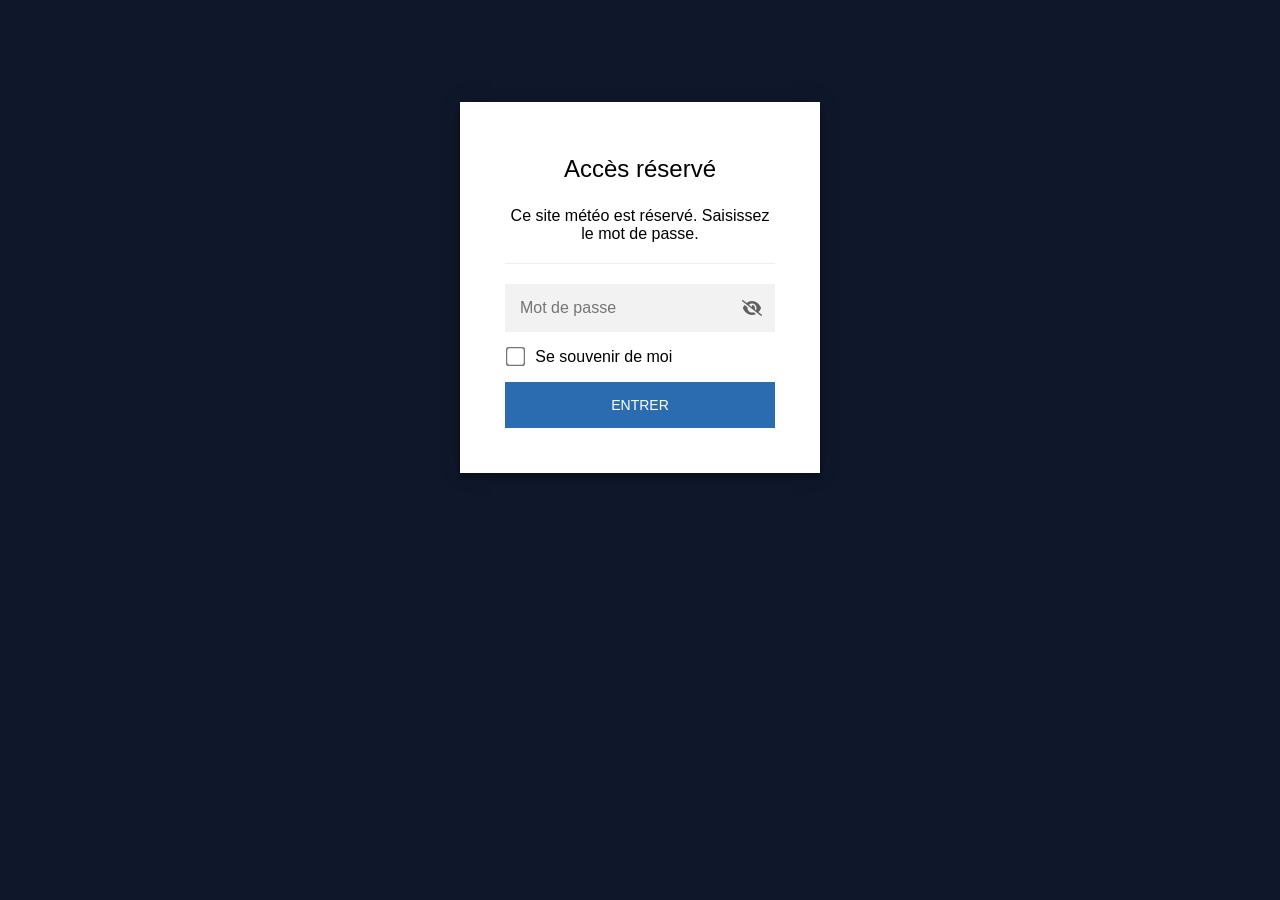
==== commit 1f1b7f3d: "Protection par mot de passe (StatiCrypt, se souvenir de moi) Originaux déplacés dans _source/ (non p" ====
--- a/index.html
+++ b/index.html
@@ -1,868 +1,893 @@
 <!DOCTYPE html>
-<html lang="fr">
-<head>
-<meta charset="UTF-8">
-<meta name="viewport" content="width=device-width, initial-scale=1">
-<title>Fiche climat communale — générateur</title>
+<html class="staticrypt-html">
+    <head>
 <meta name="robots" content="noindex, nofollow">
-<meta name="theme-color" content="#0b1622">
-<link rel="icon" href="https://comparateur-meteo.fr/icon-192.png">
-<link rel="preconnect" href="https://fonts.googleapis.com">
-<link href="https://fonts.googleapis.com/css2?family=Fraunces:ital,opsz,wght@0,9..144,400;0,9..144,600;1,9..144,600&family=Space+Grotesk:wght@400;500;700&family=IBM+Plex+Mono:wght@400;500&display=swap" rel="stylesheet">
-<style id="page-size">@page { size: A4 portrait; margin: 0; }</style>
-<style>
-  :root{ --bg:#0b1622; --bg-panel:#101f30; --bg-card:#132539; --hairline:#22384f; --text-hi:#f3f6f9; --text-lo:#8fa4b8; --live:#7ee4b8; --coral:#e76f51; }
-  *{box-sizing:border-box;}
-  html,body{margin:0;padding:0;}
-  body{background:var(--bg);color:var(--text-hi);font-family:'Space Grotesk',sans-serif;padding:20px 16px 40px;}
-  .app{max-width:1200px;margin:0 auto;display:grid;grid-template-columns:340px 1fr;gap:24px;align-items:start;}
-  @media (max-width:860px){.app{grid-template-columns:1fr;}}
-  h1{font-family:'Fraunces',serif;font-style:italic;font-weight:600;font-size:24px;margin:0 0 4px;}
-  .sub{font-family:'IBM Plex Mono',monospace;font-size:11.5px;color:var(--text-lo);margin:0 0 18px;}
-  .panel{background:var(--bg-panel);border:1px solid var(--hairline);border-radius:16px;padding:18px;position:sticky;top:16px;}
-  .field{margin-bottom:12px;position:relative;}
-  .field label{display:block;font-family:'IBM Plex Mono',monospace;font-size:10.5px;letter-spacing:.06em;text-transform:uppercase;color:var(--text-lo);margin-bottom:5px;}
-  .field input,.field select,.field textarea{width:100%;background:var(--bg-card);color:var(--text-hi);border:1px solid var(--hairline);border-radius:8px;padding:9px 10px;font:14px 'Space Grotesk',sans-serif;color-scheme:dark;}
-  .field input[type=file]{padding:7px;font-size:12px;}
-  .field input:focus,.field select:focus{outline:none;border-color:var(--live);}
-  .field input[type=checkbox]{width:auto;margin:0;padding:0;flex:none;accent-color:var(--live);}
-  .field label.check{display:flex;align-items:center;gap:6px;text-transform:none;letter-spacing:0;font-size:12px;margin:6px 0 0;}
-  .row2{display:grid;grid-template-columns:1fr 1fr;gap:10px;}
-  .hint{font-family:'IBM Plex Mono',monospace;font-size:10.5px;color:var(--text-lo);margin:4px 0 0;line-height:1.4;}
-  .suggest{position:absolute;left:0;right:0;top:100%;z-index:20;background:var(--bg-card);border:1px solid var(--hairline);border-radius:8px;margin-top:4px;overflow:hidden;box-shadow:0 8px 24px rgba(0,0,0,.4);}
-  .suggest button{display:block;width:100%;text-align:left;background:none;border:none;border-bottom:1px solid var(--hairline);color:var(--text-hi);padding:9px 12px;cursor:pointer;font:13px 'Space Grotesk',sans-serif;}
-  .suggest button:last-child{border-bottom:none;} .suggest button:hover{background:#1a3350;}
-  .suggest small{color:var(--text-lo);font-size:11px;margin-left:4px;}
-  .stn{display:grid;grid-template-columns:repeat(6,1fr);gap:8px;margin-top:6px;}
-  .stn div{background:var(--ac-soft);border-radius:8px;padding:7px 10px;} .stn .w3{grid-column:span 3;} .stn .w2{grid-column:span 2;}
-  .stn b{display:block;font-family:'Fraunces',serif;font-size:19px;font-weight:600;color:var(--ac);line-height:1.2;}
-  .stn span{font-size:10.5px;color:var(--mute);}
-  .hidden{display:none !important;}
-  .btns{display:flex;gap:10px;margin-top:6px;}
-  .btn{flex:1;border:none;border-radius:10px;padding:11px 12px;font:600 14px 'Space Grotesk',sans-serif;cursor:pointer;background:var(--live);color:#06231a;}
-  .btn.alt{background:var(--bg-card);color:var(--text-hi);border:1px solid var(--hairline);}
-  .btn:disabled{opacity:.45;cursor:not-allowed;}
-  .msg{font-family:'IBM Plex Mono',monospace;font-size:11.5px;color:var(--live);margin-top:10px;min-height:16px;}
-  .msg.err{color:var(--coral);}
-  .wait{display:flex;align-items:center;gap:10px;margin-top:8px;font:11.5px 'IBM Plex Mono',monospace;color:var(--text-lo);}
-  .wbar{flex:1;height:6px;background:var(--hairline);border-radius:4px;overflow:hidden;}
-  .wbar i{display:block;height:100%;width:0;background:var(--live);transition:width 1s linear;}
-  .preview{min-width:0;}
-  .sheet-wrap{width:100%;max-width:794px;margin:0 auto;background:#fff;box-shadow:0 10px 40px rgba(0,0,0,.5);overflow:hidden;position:relative;}
-  .empty{font-family:'IBM Plex Mono',monospace;color:var(--text-lo);font-size:13px;text-align:center;padding:80px 20px;}
-
-  /* ===== La fiche A4 (794 x 1122 px) ===== */
-  .sheet{--ac:#1d4e7a;--ac-soft:#e8eff6;--ink:#1c2733;--mute:#5d6b79;--line:#d9e0e7;
-    width:794px;height:1122px;background:#fff;color:var(--ink);font-family:'Space Grotesk',sans-serif;padding:34px 40px 26px;
-    transform-origin:top left;position:relative;overflow:hidden;}
-  .sh-in{display:flex;flex-direction:column;gap:13px;transform-origin:top left;}
-  .sh-in svg{display:block;width:100%;height:auto;}
-  .sheet *{box-sizing:border-box;}
-  .sh-head{display:flex;align-items:center;gap:18px;border-bottom:3px solid var(--ac);padding-bottom:12px;}
-  .sh-head .logo{height:74px;max-width:130px;object-fit:contain;flex:none;}
-  .sh-head .tt{flex:1;min-width:0;}
-  .kicker{font-family:'IBM Plex Mono',monospace;font-size:10.5px;letter-spacing:.18em;text-transform:uppercase;color:var(--ac);font-weight:500;}
-  .sh-head h2{font-family:'Fraunces',serif;font-size:38px;line-height:1.05;margin:3px 0 5px;font-weight:600;color:var(--ink);}
-  .meta{font-size:12.5px;color:var(--mute);}
-  .sh-sec h3{font-family:'IBM Plex Mono',monospace;font-size:10.5px;letter-spacing:.14em;text-transform:uppercase;color:var(--ac);margin:0 0 6px;font-weight:500;display:flex;gap:8px;align-items:center;}
-  .sh-sec h3{white-space:nowrap;}
-  .sh-sec h3::after{content:"";flex:1;height:1px;background:var(--line);}
-  .kpis{display:grid;grid-template-columns:repeat(4,1fr);gap:8px;margin-top:6px;}
-  .kpi{background:var(--ac-soft);border-radius:8px;padding:7px 10px;}
-  .kpi b{display:block;font-family:'Fraunces',serif;font-size:21px;font-weight:600;color:var(--ac);line-height:1.15;}
-  .kpi span{font-size:10.5px;color:var(--mute);}
-  .ytd{display:grid;grid-template-columns:1fr 1fr 1.5fr;gap:8px;align-items:stretch;}
-  .ytd .big{border:1.5px solid var(--line);border-radius:8px;padding:8px 12px;}
-  .ytd .big b{display:block;font-family:'Fraunces',serif;font-size:28px;font-weight:600;line-height:1.1;}
-  .ytd .big span{font-size:10.5px;color:var(--mute);}
-  .ytd .txt{font-size:12px;line-height:1.45;color:var(--ink);align-self:center;}
-  .warm{color:#b2182b;} .cold{color:#2166ac;}
-  table.ind{width:100%;border-collapse:collapse;font-size:12px;margin-top:7px;}
-  table.ind th{font-family:'IBM Plex Mono',monospace;font-size:9.5px;letter-spacing:.06em;text-transform:uppercase;color:var(--mute);font-weight:500;text-align:right;padding:3px 6px;border-bottom:1.5px solid var(--ac);}
-  table.ind th:first-child,table.ind td:first-child{text-align:left;}
-  table.ind td{padding:4px 6px;border-bottom:1px solid var(--line);text-align:right;font-variant-numeric:tabular-nums;}
-  table.ind td:last-child{font-weight:700;color:var(--ac);}
-  .stripes-cap{display:flex;justify-content:space-between;font-family:'IBM Plex Mono',monospace;font-size:9.5px;color:var(--mute);margin-top:2px;}
-  .ext{display:grid;grid-template-columns:repeat(4,1fr);gap:8px;}
-  .ext div{border-left:3px solid var(--ac);padding:2px 0 2px 9px;}
-  .ext b{display:block;font-family:'Fraunces',serif;font-size:20px;font-weight:600;line-height:1.15;}
-  .ext span{display:block;font-size:10.5px;color:var(--mute);}
-  .ext small{display:block;font-size:10.5px;color:var(--ink);}
-  .ski-cap{font-size:11px;color:var(--mute);margin-top:3px;line-height:1.4;}
-  .air-leg{display:inline-flex;align-items:center;gap:3px;margin-right:8px;white-space:nowrap;}
-  .air-leg i{display:inline-block;width:9px;height:9px;border-radius:2px;}
-  .ski-cap b{color:var(--ink);font-weight:600;}
-  .local{background:var(--ac-soft);border-radius:10px;padding:10px 14px;}
-  .local ul{margin:0;padding-left:16px;font-size:12px;line-height:1.5;}
-  .local li::marker{color:var(--ac);}
-  .sh-foot{margin-top:auto;border-top:1px solid var(--line);padding-top:7px;font-size:9.5px;line-height:1.45;color:var(--mute);display:grid;grid-template-columns:1.5fr 1fr;gap:16px;}
-  .sh-foot .r{text-align:right;}
-  .sh-foot .mention{color:var(--ink);font-weight:500;font-size:10.5px;}
-
-  @media print{
-    html,body{background:none;padding:0;margin:0;width:210mm;}
-    .app > div:first-child{display:none !important;}
-    .app{display:block;max-width:none;margin:0;}
-    .sheet-wrap{max-width:none;box-shadow:none;width:210mm !important;height:297mm !important;overflow:hidden;break-inside:avoid;}
-    .sheet{transform:none !important;}
-  }
-  .page-foot{max-width:1200px;margin:28px auto 0;text-align:center;font-family:'IBM Plex Mono',monospace;font-size:11px;color:var(--text-lo);line-height:1.8;}
-  .page-foot .sig{display:flex;align-items:center;justify-content:center;gap:8px;margin-top:6px;}
-  .page-foot .sig img{width:26px;height:26px;border-radius:50%;object-fit:cover;box-shadow:0 0 0 1px var(--hairline);}
-  @media print{.page-foot{display:none;}}
-  body.locked .app, body.locked .page-foot{display:none;}
-  .lock{display:none;max-width:340px;margin:12vh auto 0;background:var(--bg-panel);border:1px solid var(--hairline);border-radius:16px;padding:24px;}
-  body.locked .lock{display:block;}
-  .lock h1{margin-bottom:14px;}
-  .lock input{width:100%;background:var(--bg-card);color:var(--text-hi);border:1px solid var(--hairline);border-radius:8px;padding:10px;font:15px 'Space Grotesk',sans-serif;margin-bottom:10px;}
-  .lock input:focus{outline:none;border-color:var(--live);}
-  .lock .btn{width:100%;}
-</style>
-</head>
-<body class="locked">
-<form class="lock" id="lock" autocomplete="off">
-  <h1>Fiche climat communale</h1>
-  <input id="lock-pw" type="password" placeholder="Mot de passe" autofocus>
-  <button class="btn" type="submit">Entrer</button>
-  <div id="lock-msg" class="msg err"></div>
-</form>
-<div class="app">
-  <div>
-    <h1>Fiche climat communale</h1>
-    <p class="sub">Générateur de fiche A4 · usage interne</p>
-    <div class="panel">
-      <div class="field"><label for="f-place">Commune</label>
-        <input id="f-place" type="text" autocomplete="off" placeholder="ex. Courchevel" data-lpignore="true" data-1p-ignore data-form-type="other">
-        <div id="suggest" class="suggest hidden"></div>
-        <label class="check"><input type="checkbox" id="f-fr" checked> France uniquement</label>
-      </div>
-      <div class="field"><label for="f-alt">Altitude (m) — facultatif</label>
-        <input id="f-alt" type="text" inputmode="numeric" placeholder="auto" data-lpignore="true" data-1p-ignore data-form-type="other">
-        <p class="hint">Pour viser le chef-lieu, la station ou un hameau précis plutôt que le point proposé.</p>
-      </div>
-      <div class="field"><label for="f-lits">Lits touristiques (en-tête) — facultatif</label>
-        <input id="f-lits" type="text" inputmode="numeric" placeholder="ex. 12 500" data-lpignore="true" data-1p-ignore data-form-type="other">
-        <p class="hint" id="lits-hint">Si renseigné, « N lits touristiques » s'affiche sous le nom de la commune. Rempli automatiquement pour les stations de Savoie.</p>
-      </div>
-      <div class="field"><label for="f-logo">Logo ou blason — facultatif</label>
-        <input id="f-logo" type="file" accept="image/*">
-      </div>
-      <div class="row2">
-        <div class="field"><label for="f-color">Couleur</label>
-          <select id="f-color"><option value="#1d4e7a">Bleu</option><option value="#2f6b4f">Vert</option><option value="#8a2f3d">Bordeaux</option><option value="#3d4b5c">Ardoise</option></select></div>
-        <div class="field"><label for="f-size">Format</label>
-          <select id="f-size"><option value="A4">A4</option><option value="A3">A3</option></select></div>
-      </div>
-      <div class="field"><label for="f-mention">Mention en pied de page</label>
-        <input id="f-mention" type="text" placeholder="ex. Mairie de … · www.…" data-lpignore="true" data-1p-ignore data-form-type="other">
-      </div>
-      <div class="field"><label class="check"><input type="checkbox" id="f-stn"> Station de ski : vallée, domaine, remontées, pistes, lits</label>
-        <select id="f-stn-pick" class="hidden" style="margin-top:6px" aria-label="Station"></select>
-        <p class="hint" id="stn-hint"></p>
-        <label class="check"><input type="checkbox" id="f-ski"> Station de ski : cumul de neige par saison depuis 1950</label>
-        <label class="check"><input type="checkbox" id="f-futur"> Horizon neige : jours de chute de neige en 2030, 2050 et 2100 (trajectoire officielle TRACC)</label>
-        <label class="check"><input type="checkbox" id="f-hist" checked> Depuis 1950 : bandes de température année par année et tableau des jours de gel, de chaleur, de neige…</label>
-        <label class="check"><input type="checkbox" id="f-ytd" checked> Année en cours face à la normale : écart de température et de précipitations depuis le 1er janvier</label>
-        <label class="check"><input type="checkbox" id="f-inond" checked> Risque inondation : arrêtés de catastrophe naturelle et plan de prévention (Géorisques, communes françaises)</label>
-        <label class="check"><input type="checkbox" id="f-air"> Qualité de l'air : indice européen par mois (données depuis 2022)</label>
-        <label class="check"><input type="checkbox" id="f-tour"> Ajouter « Quand venir » (communes touristiques)</label></div>
-      <div class="btns">
-        <button class="btn" id="go" type="button">Générer</button>
-        <button class="btn alt" id="print" type="button" disabled>PDF / Imprimer</button>
-      </div>
-      <div id="msg" class="msg"></div>
-      <div id="wait" class="wait hidden"><div class="wbar"><i id="wbar"></i></div><span id="wlab"></span></div>
-    </div>
-  </div>
-  <div class="preview">
-    <div class="sheet-wrap" id="wrap"><div class="empty" id="empty">Choisissez une commune puis « Générer ».<br>Calcul sur les données ERA5 depuis 1950.</div></div>
-  </div>
-</div>
-<div class="page-foot">
-  <div class="sig"><img src="logo-fef73.jpg" alt="fef73" width="26" height="26"><span>Créé par fef73 avec claude.ai · 3 octobre 2026</span></div>
-  <div style="opacity:.6;">© 2026 Fernand (fef73) — Tous droits réservés</div>
-</div>
-<script>
-const $ = id => document.getElementById(id);
-
-// ---------- Accès par mot de passe (barrière légère, côté navigateur) ----------
-// Pour changer le mot de passe : ouvrir la console du navigateur (F12) sur cette page,
-// taper  empreinte('nouveau mot de passe')  et coller le résultat dans PASS_HASH.
-const PASS_HASH = 'de1fa3ad8f7f87a28c9f6e27eebfacda8d1fa2c73675418f1971480bbf5ec25c';
-function sha256(str) {
-  const K = [], H = []; let n = 2, c = 0;
-  const frac = x => (x - Math.floor(x)) * 4294967296 | 0;
-  while (c < 64) { let p = true; for (let d = 2; d * d <= n; d++) if (n % d === 0) { p = false; break; } if (p) { if (c < 8) H[c] = frac(Math.pow(n, 1 / 2)); K[c++] = frac(Math.pow(n, 1 / 3)); } n++; }
-  const b = unescape(encodeURIComponent(str)), w = [], l = b.length * 8;
-  for (let i = 0; i < b.length; i++) w[i >> 2] |= b.charCodeAt(i) << (24 - (i % 4) * 8);
-  w[l >> 5] |= 0x80 << (24 - l % 32); w[(((l + 64) >> 9) << 4) + 15] = l;
-  const r = (x, y) => (x >>> y) | (x << (32 - y));
-  for (let j = 0; j < w.length; j += 16) {
-    const W = Array.from({ length: 16 }, (_, i) => w[j + i] | 0); let [a, bb, cc, d, e, f, g, h] = H;
-    for (let i = 0; i < 64; i++) {
-      if (i >= 16) { const x = W[i - 15], y = W[i - 2]; W[i] = (W[i - 16] + (r(x, 7) ^ r(x, 18) ^ (x >>> 3)) + W[i - 7] + (r(y, 17) ^ r(y, 19) ^ (y >>> 10))) | 0; }
-      const t1 = (h + (r(e, 6) ^ r(e, 11) ^ r(e, 25)) + ((e & f) ^ (~e & g)) + K[i] + W[i]) | 0;
-      const t2 = ((r(a, 2) ^ r(a, 13) ^ r(a, 22)) + ((a & bb) ^ (a & cc) ^ (bb & cc))) | 0;
-      h = g; g = f; f = e; e = (d + t1) | 0; d = cc; cc = bb; bb = a; a = (t1 + t2) | 0;
-    }
-    [a, bb, cc, d, e, f, g, h].forEach((v, i) => H[i] = (H[i] + v) | 0);
-  }
-  return H.map(v => (v >>> 0).toString(16).padStart(8, '0')).join('');
-}
-const empreinte = pw => sha256('fef73:' + pw);
-function unlock() { document.body.classList.remove('locked'); try { sessionStorage.setItem('fc-ok', PASS_HASH); } catch (e) {} }
-try { if (sessionStorage.getItem('fc-ok') === PASS_HASH) unlock(); } catch (e) {}
-$('lock').addEventListener('submit', e => {
-  e.preventDefault();
-  if (empreinte($('lock-pw').value) === PASS_HASH) unlock();
-  else { $('lock-msg').textContent = 'Mot de passe incorrect.'; $('lock-pw').value = ''; $('lock-pw').focus(); }
-});
-const esc = s => String(s).replace(/[&<>"']/g, c => ({ '&':'&amp;', '<':'&lt;', '>':'&gt;', '"':'&quot;', "'":'&#39;' }[c]));
-const MOIS = ['janvier','février','mars','avril','mai','juin','juillet','août','septembre','octobre','novembre','décembre'];
-const fr = (v, d = 1) => (Math.abs(v) < Math.pow(10, -d) / 2 ? 0 : v).toLocaleString('fr-FR', { minimumFractionDigits: d, maximumFractionDigits: d });
-const fT = v => { const r = Math.round(v); return (r < 0 ? '−' : '') + Math.abs(r); };   // température arrondie, signe moins seulement
-const sgn = (v, d = 1) => (v > 0 ? '+' : v < 0 ? '−' : '') + fr(Math.abs(v), d);
-const dateFr = iso => new Date(+iso.slice(0, 4), +iso.slice(5, 7) - 1, +iso.slice(8, 10)).toLocaleDateString('fr-FR', { day: 'numeric', month: 'long', year: 'numeric' });
-const msg = (t, err) => { $('msg').textContent = t; $('msg').className = 'msg' + (err ? ' err' : ''); };
-
-async function getJSON(url) {
-  const r = await fetch(url); if (r.ok) return r.json();
-  let why = ''; try { why = (await r.json()).reason || ''; } catch (e) {}
-  const e = new Error('HTTP ' + r.status + (why ? ' – ' + why : '')); e.status = r.status; e.why = why; throw e;
-}
-
-// ---------- Lits touristiques : données du dépôt COMCOM-PDF (stations de Savoie) ----------
-const STATIONS_URL = 'https://raw.githubusercontent.com/fef73/COMCOM-PDF/main/donnees/stations-ski-savoie.json';
-let stationsP = null;
-const stationsData = () => stationsP || (stationsP = getJSON(STATIONS_URL).catch(e => { stationsP = null; throw e; }));
-async function litsFor(insee) { const c = (await stationsData()).communes[insee]; return c ? litsOf(c) : null; }
-function litsOf(c) {
-  const v = c.stations.map(s => s.litsTouristiques).filter(x => typeof x === 'number'); if (!v.length) return null;
-  const an = [...new Set(c.stations.map(s => s.litsAnnee).filter(Boolean))].join(' / ');
-  return { lits: v.reduce((a, b) => a + b, 0), note: 'Savoie Mont Blanc' + (an ? ' (' + an + ')' : ''), stations: c.stations.map(s => s.station).join(' + ') };
-}
-
-
-// ---------- Données : 1950 → il y a 6 jours, en 3 morceaux ----------
-const partCache = {};
-async function fetchAll(p, elev) {
-  const endD = new Date(Date.now() - 6 * 86400000), end = endD.toISOString().slice(0, 10);
-  const ranges = [['1950-01-01', '1974-12-31'], ['1975-01-01', '1999-12-31'], ['2000-01-01', end]];
-  const vars = 'temperature_2m_max,temperature_2m_min,precipitation_sum,snowfall_sum,sunshine_duration,wind_gusts_10m_max';
-  // chaque morceau reçu est gardé : après une pause pour quota, seuls les morceaux manquants sont redemandés
-  const urls = ranges.map(([a, b]) => `https://archive-api.open-meteo.com/v1/archive?latitude=${p.lat}&longitude=${p.lon}&start_date=${a}&end_date=${b}&daily=${vars}&timezone=auto${elev != null ? '&elevation=' + elev : ''}`);
-  const res = await Promise.allSettled(urls.map(u => partCache[u] || getJSON(u).then(j => (partCache[u] = j))));
-  const bad = res.find(x => x.status === 'rejected'); if (bad) throw bad.reason;
-  const parts = res.map(x => x.value);
-  const out = { time: [], tx: [], tn: [], pr: [], sn: [], su: [], wg: [], elevation: parts[0].elevation };
-  for (const j of parts) {
-    const d = j.daily; if (!d || !d.time) throw new Error('vide');
-    out.time.push(...d.time); out.tx.push(...d.temperature_2m_max); out.tn.push(...d.temperature_2m_min);
-    out.pr.push(...d.precipitation_sum); out.sn.push(...d.snowfall_sum); out.su.push(...d.sunshine_duration); out.wg.push(...(d.wind_gusts_10m_max || []));
-  }
-  return out;
-}
-
-
-// ---------- Section « Station de ski » (données du dépôt COMCOM-PDF) ----------
-const stationRec = async insee => (await stationsData()).communes[insee] || null;
-const stnNoteOf = D => 'données station : relevé du ' + dateFr(D.meta.dateReleve) + ', sources publiques';
-function stnBlock(s, com) {
-  const nz = x => String(x || '').toLowerCase().normalize('NFD').replace(/[\u0300-\u036f]/g, '').replace(/[^a-z0-9]+/g, ' ').trim();
-  const sub = !!com && nz(s.station) !== nz(com) && !nz(com).includes(nz(s.station)) && !nz(s.station).includes(nz(com));
-  const n = v => v == null ? 'n.c.' : fr(v, 0);
-  const same = s.kmPistesStation != null && s.kmPistesStation === s.kmPistesDomaine;
-  const pistes = s.kmPistesStation != null ? s.kmPistesStation : s.kmPistesDomaine;
-  const pLab = same || s.kmPistesDomaine == null || s.kmPistesStation == null ? 'de pistes' + (sub ? ' de ' + esc(s.station) : '') + (s.kmPistesStation == null && s.kmPistesDomaine != null ? ' (domaine)' : '') : `de pistes ${sub ? 'à ' + esc(s.station) : 'en station'} · ${fr(s.kmPistesDomaine, 0)} km sur le domaine`;
-  const alt = s.altitudeBasse != null && s.altitudeHaute != null ? `Remontées de ${fr(s.altitudeBasse, 0)} à ${fr(s.altitudeHaute, 0)} m${s.denivele ? ' (dénivelé ' + fr(s.denivele, 0) + ' m)' : ''}.` : '';
-  return `<div class="sh-sec"><h3>Station de ski · ${esc(s.station)}${sub ? ' (commune de ' + esc(com) + ')' : ''}</h3>
-    <div class="stn">
-      <div class="w3"><b>${esc(s.vallee || 'n.c.')}</b><span>vallée</span></div>
-      <div class="w3"><b>${esc(s.domaineSkiable || 'n.c.')}</b><span>domaine skiable</span></div>
-      <div class="w2"><b>${n(s.remonteesMecaniques)}</b><span>remontées mécaniques${sub ? ' à ' + esc(s.station) : ''}</span></div>
-      <div class="w2"><b>${pistes == null ? 'n.c.' : fr(pistes, 0) + ' km'}</b><span>${pLab}</span></div>
-      <div class="w2"><b>${n(s.litsTouristiques)}</b><span>lits touristiques${sub ? ' à ' + esc(s.station) : ''}${s.litsAnnee ? ' (données ' + esc(s.litsAnnee) + ')' : ''}</span></div>
-    </div>${alt ? `<div class="ski-cap">${alt}</div>` : ''}</div>`;
-}
-
-// ---------- Qualité de l'air (CAMS via Open-Meteo, horaire, depuis août 2022) ----------
-const AQ = { lab: ['Bon', 'Moyen', 'Dégradé', 'Mauvais', 'Très mauvais', 'Extrêmement mauvais'], col: ['#50f0e6', '#50ccaa', '#f0e641', '#ff5050', '#960032', '#7d2181'] };
-const AQ_POL = [['european_aqi_pm2_5', 'les particules fines (PM2,5)'], ['european_aqi_pm10', 'les particules (PM10)'], ['european_aqi_nitrogen_dioxide', "le dioxyde d'azote"], ['european_aqi_ozone', "l'ozone"]];
-async function fetchAir(lat, lon) {
-  const end = new Date(Date.now() - 86400000).toISOString().slice(0, 10);
-  const j = await getJSON(`https://air-quality-api.open-meteo.com/v1/air-quality?latitude=${lat}&longitude=${lon}&hourly=european_aqi,${AQ_POL.map(x => x[0]).join(',')}&start_date=2022-08-01&end_date=${end}&timezone=auto`);
-  return j.hourly;
-}
-function analyseAir(h) {
-  if (!h || !h.time) return null;
-  const days = {};
-  h.time.forEach((t, i) => {
-    const v = h.european_aqi[i]; if (!ok(v)) return;
-    const d = t.slice(0, 10), o = days[d] = days[d] || { n: 0, v: -1, dom: null }; o.n++;
-    if (v > o.v) { o.v = v; let bv = -1; AQ_POL.forEach(([k]) => { const x = h[k] && h[k][i]; if (ok(x) && x > bv) { bv = x; o.dom = k; } }); }
-  });
-  const list = Object.keys(days).sort().filter(d => days[d].n >= 18).map(d => ({ d, ...days[d] }));
-  if (list.length < 60) return null;
-  const cls = v => v < 20 ? 0 : v < 40 ? 1 : v < 60 ? 2 : v < 80 ? 3 : v < 100 ? 4 : 5;
-  const mon = {}; list.forEach(x => { const m = x.d.slice(0, 7); (mon[m] = mon[m] || [0, 0, 0, 0, 0, 0])[cls(x.v)]++; });
-  const months = Object.keys(mon).sort().filter(m => mon[m].reduce((a, b) => a + b, 0) >= 20).map(m => ({ m, c: mon[m] }));
-  const tot = [0, 0, 0, 0, 0, 0]; list.forEach(x => tot[cls(x.v)]++);
-  const worst = list.reduce((b, x) => x.v > b.v ? x : b);
-  const bad = list.filter(x => x.v >= 40), cnt = {}; bad.forEach(x => { if (x.dom) cnt[x.dom] = (cnt[x.dom] || 0) + 1; });
-  const dom = Object.keys(cnt).sort((a, b) => cnt[b] - cnt[a])[0];
-  return { n: list.length, months, tot, worst, nBad: bad.length, dom: dom ? AQ_POL.find(p => p[0] === dom)[1] : null, domW: worst.dom ? AQ_POL.find(p => p[0] === worst.dom)[1] : null };
-}
-
-// ---------- Calculs ----------
-const ok = v => v != null && !isNaN(v);
-const mean = a => { const b = a.filter(ok); return b.length ? b.reduce((s, x) => s + x, 0) / b.length : null; };
-const sum = a => a.filter(ok).reduce((s, x) => s + x, 0);
-
-function analyse(D) {
-  const n = D.time.length, Y = new Int16Array(n), M = new Int8Array(n), MD = new Array(n);
-  for (let i = 0; i < n; i++) { const t = D.time[i]; Y[i] = +t.slice(0, 4); M[i] = +t.slice(5, 7) - 1; MD[i] = t.slice(5); }
-  const lastISO = D.time[n - 1], lastY = Y[n - 1];
-  const tm = i => (ok(D.tx[i]) && ok(D.tn[i])) ? (D.tx[i] + D.tn[i]) / 2 : null;
-  const R = { lastISO };
-
-  // Normales 1991-2020 par mois
-  const NY = 30, mon = Array.from({ length: 12 }, () => ({ tx: [], tn: [], pr: 0, sn: 0, su: 0, suN: 0 }));
-  for (let i = 0; i < n; i++) if (Y[i] >= 1991 && Y[i] <= 2020) {
-    const m = mon[M[i]]; if (ok(D.tx[i])) m.tx.push(D.tx[i]); if (ok(D.tn[i])) m.tn.push(D.tn[i]);
-    if (ok(D.pr[i])) m.pr += D.pr[i]; if (ok(D.sn[i])) m.sn += D.sn[i]; if (ok(D.su[i])) { m.su += D.su[i]; m.suN++; }
-  }
-  R.mon = mon.map(m => ({ tx: mean(m.tx), tn: mean(m.tn), pr: m.pr / NY, sn: m.sn / NY, su: m.suN ? m.su / 3600 / NY : null }));
-  R.hasSun = R.mon.every(m => m.su != null && m.su > 0);
-  R.annT = mean(R.mon.map(m => (m.tx + m.tn) / 2));
-  R.annPr = sum(R.mon.map(m => m.pr)); R.annSn = sum(R.mon.map(m => m.sn)); R.annSu = R.hasSun ? sum(R.mon.map(m => m.su)) : null;
-
-  // Moyennes annuelles (années complètes)
-  const byY = {};
-  for (let i = 0; i < n; i++) { const v = tm(i); if (v != null) (byY[Y[i]] = byY[Y[i]] || []).push(v); }
-  R.years = Object.keys(byY).map(Number).filter(y => byY[y].length >= 360 && y < lastY).sort((a, b) => a - b);
-  R.annual = R.years.map(y => mean(byY[y]));
-  const avgY = (a, b) => mean(R.years.map((y, k) => (y >= a && y <= b) ? R.annual[k] : null));
-  R.t5180 = avgY(1951, 1980); R.t9120 = avgY(1991, 2020);
-  R.lastFull = R.years[R.years.length - 1];
-
-  // Année en cours vs normale (sur la même fenêtre calendaire)
-  let yy = lastY, endMD = lastISO.slice(5);
-  if (endMD < '01-31') { yy = lastY - 1; endMD = '12-31'; }
-  R.ytd = { year: yy, endMD, partial: endMD !== '12-31' };
-  const cur = [], curP = [], ref = [], refP = []; let refYears = 0;
-  for (let i = 0; i < n; i++) {
-    if (MD[i] > endMD) continue;
-    if (Y[i] === yy) { const v = tm(i); if (v != null) cur.push(v); if (ok(D.pr[i])) curP.push(D.pr[i]); }
-    if (Y[i] >= 1991 && Y[i] <= 2020) { const v = tm(i); if (v != null) ref.push(v); if (ok(D.pr[i])) refP.push(D.pr[i]); }
-  }
-  R.ytd.dT = cur.length && ref.length ? mean(cur) - mean(ref) : null;
-  const refPr = sum(refP) / NY; R.ytd.prSum = sum(curP); R.ytd.prPct = refPr > 0 ? (R.ytd.prSum / refPr - 1) * 100 : null; R.ytd.refPr = refPr;
-
-  // Extrêmes depuis 1950
-  const ext = (arr, cmp) => { let b = -1; for (let i = 0; i < n; i++) if (ok(arr[i]) && (b < 0 || cmp(arr[i], arr[b]))) b = i; return b < 0 ? null : { v: arr[b], d: D.time[b] }; };
-  R.hot = ext(D.tx, (a, b) => a > b); R.cold = ext(D.tn, (a, b) => a < b);
-  R.rain = ext(D.pr, (a, b) => a > b); R.snow = ext(D.sn, (a, b) => a > b);
-
-  // Indicateurs (jours par an)
-  const periods = [[1951, 1980], ['1991', 2020], [R.lastFull - 9, R.lastFull]].map(p => [+p[0], p[1]]);
-  const defs = [
-    ['Jours chauds (max ≥ 30 °C)', i => ok(D.tx[i]) && D.tx[i] >= 30],
-    ['Jours de gel (min < 0 °C)', i => ok(D.tn[i]) && D.tn[i] < 0],
-    ['Forte pluie (≥ 20 mm en 24 h)', i => ok(D.pr[i]) && D.pr[i] >= 20],
-    ['Jours de neige (≥ 1 cm)', i => ok(D.sn[i]) && D.sn[i] >= 1],
-    ['Vent fort (rafales ≥ 58 km/h)', i => ok(D.wg[i]) && D.wg[i] >= 57.6]
-  ];
-  R.periods = periods;
-
-  // Cumul de neige par saison (1er août → 31 juillet), saisons complètes
-  const sea = {};
-  for (let i = 0; i < n; i++) { const s = M[i] >= 7 ? Y[i] : Y[i] - 1; const o = sea[s] = sea[s] || { v: 0, n: 0 }; o.n++; if (ok(D.sn[i])) o.v += D.sn[i]; }
-  R.seas = Object.keys(sea).map(Number).filter(s => sea[s].n >= 360).sort((a, b) => a - b).map(s => ({ s, v: sea[s].v }));
-  R.ind = defs.map(([label, f]) => ({ label, vals: periods.map(([a, b]) => { let c = 0; for (let i = 0; i < n; i++) if (Y[i] >= a && Y[i] <= b && f(i)) c++; return c / (b - a + 1); }) }));
-
-  // Horizon neige : jours humides de 1991–2020 (≥ 1 mm) et leur température moyenne
-  const hum = [];
-  for (let i = 0; i < n; i++) if (Y[i] >= 1991 && Y[i] <= 2020 && ok(D.pr[i]) && D.pr[i] >= 1) { const v = tm(i); if (v != null) hum.push(v); }
-  R.fut = horizonNeige(hum, NY);
-  return R;
-}
-
-// ---------- Horizon neige (même méthode que meteo-future) ----------
-// Les 30 années 1991–2020 sont rejouées avec un réchauffement ajouté selon la TRACC.
-// Jour de chute de neige : ≥ 1 mm de précipitations et température moyenne (max+min)/2 ≤ 1 °C.
-const HN = { seuil: 1, base: 1.3, tracc: [[2005, 1.3], [2030, 2], [2050, 2.7], [2100, 4]], rare: 1, mParDegre: 150 };
-function horizonNeige(hum, nAns) {
-  const tab = [];
-  for (let k = 0; k <= 100; k++) { const dt = k * 0.05; let c = 0; for (const t of hum) if (t + dt <= HN.seuil) c++; tab.push(c / nAns); }
-  const warm = an => { for (let i = 1; i < HN.tracc.length; i++) { const [a0, w0] = HN.tracc[i - 1], [a1, w1] = HN.tracc[i]; if (an <= a1) return w0 + (w1 - w0) * (an - a0) / (a1 - a0); } return 4; };
-  const dt = an => Math.max(0, warm(an) - HN.base);
-  const jours = an => tab[Math.min(100, Math.round(dt(an) / 0.05))];
-  const j0 = tab[0]; let rare = null, moitie = null;
-  for (let an = new Date().getFullYear(); an <= 2100; an++) { const d = jours(an); if (moitie == null && d <= j0 / 2) moitie = an; if (rare == null && d < HN.rare) rare = an; }
-  return { j0, jours, dt, rare, moitie, anCourant: new Date().getFullYear() };
-}
-function futBlock(R, alt) {
-  const F = R.fut; if (!F) return '';
-  const j = v => fr(v, v >= 10 ? 0 : 1);
-  const a0 = fr(alt, 0);
-  const txt = F.j0 < HN.rare ? `À ${a0} m, les chutes de neige sont déjà rares dans le climat 1991–2020 (${j(F.j0)} jour par an en moyenne).`
-    : F.rare === F.anCourant ? `À ${a0} m, la neige est <b>déjà devenue rare</b> avec le réchauffement actuel : moins de ${HN.rare} jour de chute par an, contre ${j(F.j0)} sur 1991–2020.`
-    : F.rare ? `À ${a0} m, la neige devient rare (moins de ${HN.rare} jour de chute par an) <b>vers ${F.rare}</b>${F.moitie && F.moitie < F.rare ? ` ; le nombre de jours de neige est divisé par deux vers ${F.moitie}` : ''}.`
-    : `À ${a0} m, la neige reste présente en 2100, avec environ <b>${j(F.jours(2100))} jours</b> de chute par an contre ${j(F.j0)} sur 1991–2020${F.moitie ? ` (divisé par deux vers ${F.moitie})` : ''}.`;
-  const tuile = (lab, an) => {
-    const d = an ? F.jours(an) : F.j0, w = an ? F.dt(an) : 0, pc = an && F.j0 > 0 ? Math.round((d / F.j0 - 1) * 100) : null;
-    const eq = Math.round((alt - w * HN.mParDegre) / 10) * 10;
-    return `<div class="kpi"><b>${j(d)} j</b><span>${lab}${an ? ` · ${pc != null ? (pc > 0 ? '+' : '') + pc + ' %' : '—'} · ≈ climat actuel à ${fr(eq, 0)} m` : ' · jours de chute de neige par an'}</span></div>`;
-  };
-  return `<div class="sh-sec"><h3>Horizon neige · trajectoire officielle de réchauffement (TRACC)</h3>
-    <div class="kpis">${tuile('1991–2020', null)}${tuile('2030', 2030)}${tuile('2050', 2050)}${tuile('2100', 2100)}</div>
-    <div class="ski-cap">${txt} Méthode : les années 1991–2020 sont rejouées avec +0,7 °C (2030), +1,4 °C (2050) et +2,7 °C (2100), soit les niveaux TRACC (+2 / +2,7 / +4 °C par rapport au préindustriel) moins le réchauffement déjà présent.
-    Jour de chute de neige : ≥ 1 mm de précipitations et température moyenne ≤ 1 °C. Neige qui tombe, pas enneigement au sol ; les Alpes se réchauffent plus vite que la moyenne nationale.</div></div>`;
-}
-
-// ---------- Graphiques SVG ----------
-let CW = 714;
-function climogram(R, ac, compact) {
-  const W = CW, H = compact ? 160 : 196, L = 28, Rr = 30, T = 16, B = 22, pw = W - L - Rr, ph = H - T - B, bw = pw / 12;
-  const tmax = Math.max(...R.mon.map(m => m.tx)), tmin = Math.min(...R.mon.map(m => m.tn));
-  const t0 = Math.floor((tmin - 3) / 5) * 5, t1 = Math.ceil((tmax + 3) / 5) * 5;
-  const pmax = Math.max(60, Math.ceil(Math.max(...R.mon.map(m => m.pr)) / 20) * 20);
-  const yT = v => T + ph - (v - t0) / (t1 - t0) * ph, yP = v => T + ph - v / pmax * ph;
-  let s = `<svg viewBox="0 0 ${W} ${H}" width="${W}" height="${H}" font-family="IBM Plex Mono,monospace" font-size="9">`;
-  for (let t = t0; t <= t1; t += 5) s += `<line x1="${L}" x2="${W - Rr}" y1="${yT(t)}" y2="${yT(t)}" stroke="${t === 0 ? '#9fb0c0' : '#e6ebf0'}" stroke-width="${t === 0 ? 1.2 : 1}"/><text x="${L - 5}" y="${yT(t) + 3}" text-anchor="end" fill="#e76f51">${t}°</text>`;
-  for (let p = 0; p <= pmax; p += pmax / 4) s += `<text x="${W - Rr + 5}" y="${yP(p) + 3}" fill="#4a7fb0">${Math.round(p)}</text>`;
-  s += `<text x="${W - Rr + 5}" y="${T - 5}" fill="#4a7fb0">mm</text>`;
-  R.mon.forEach((m, i) => {
-    const x = L + i * bw;
-    s += `<rect x="${x + bw * .18}" y="${yP(m.pr)}" width="${bw * .64}" height="${T + ph - yP(m.pr)}" fill="#9ec3e6" rx="2"/>`;
-    s += `<text x="${x + bw / 2}" y="${H - 7}" text-anchor="middle" fill="#5d6b79">${'JFMAMJJASOND'[i]}</text>`;
-  });
-  const line = (k, c) => { const pts = R.mon.map((m, i) => `${L + i * bw + bw / 2},${yT(m[k])}`); return `<polyline points="${pts.join(' ')}" fill="none" stroke="${c}" stroke-width="2.2" stroke-linejoin="round"/>` + R.mon.map((m, i) => `<circle cx="${L + i * bw + bw / 2}" cy="${yT(m[k])}" r="2.6" fill="${c}"/><text x="${L + i * bw + bw / 2}" y="${yT(m[k]) + (k === 'tx' ? -6 : 12)}" text-anchor="middle" fill="${c}" font-weight="500">${Math.round(m[k])}</text>`).join(''); };
-  s += line('tx', '#d4452d') + line('tn', '#2b6cb0');
-  return s + '</svg>';
-}
-function stripes(R) {
-  const W = CW, H = 44, n = R.years.length, w = W / n, base = R.t9120;
-  const col = a => { const k = Math.max(-1, Math.min(1, a / 1.6)); const c0 = k < 0 ? [33, 102, 172] : [178, 24, 43], c1 = [247, 247, 247], u = Math.abs(k);
-    return `rgb(${c0.map((c, i) => Math.round(c1[i] + (c - c1[i]) * u)).join(',')})`; };
-  let s = `<svg viewBox="0 0 ${W} ${H}" width="${W}" height="${H}" preserveAspectRatio="none">`;
-  R.annual.forEach((v, i) => { s += `<rect x="${(i * w).toFixed(2)}" y="0" width="${(w + .6).toFixed(2)}" height="${H}" fill="${col(v - base)}"/>`; });
-  return s + '</svg>';
-}
-
-const seaLbl = s => `${s}-${String(s + 1).slice(2)}`;
-function snowChart(R, ac) {
-  const S = R.seas, W = CW, H = 100, L = 34, Rr = 24, T = 8, B = 15, pw = W - L - Rr, ph = H - T - B, n = S.length, bw = pw / n;
-  const vmax = Math.max(1, ...S.map(x => x.v));
-  const step = [10, 20, 50, 100, 200, 250, 500, 1000, 2000].find(st => vmax / st <= 4) || 2000, top = Math.ceil(vmax / step) * step;
-  const y = v => T + ph - v / top * ph;
-  const ref = mean(S.filter(x => x.s >= 1990 && x.s <= 2019).map(x => x.v));
-  const iMax = S.reduce((b, x, i) => x.v > S[b].v ? i : b, 0);
-  let s = `<svg viewBox="0 0 ${W} ${H}" width="${W}" height="${H}" font-family="IBM Plex Mono,monospace" font-size="9">`;
-  for (let v = 0; v <= top; v += step) s += `<line x1="${L}" x2="${W - Rr}" y1="${y(v)}" y2="${y(v)}" stroke="#e6ebf0"/><text x="${L - 5}" y="${y(v) + 3}" text-anchor="end" fill="#5d6b79">${v}</text>`;
-  s += `<text x="${W - Rr + 4}" y="${y(top) + 3}" fill="#5d6b79">cm</text>`;
-  S.forEach((x, i) => {
-    s += `<rect x="${(L + i * bw + bw * .12).toFixed(2)}" y="${y(x.v).toFixed(2)}" width="${(bw * .76).toFixed(2)}" height="${(T + ph - y(x.v)).toFixed(2)}" fill="${i === iMax ? ac : '#9ec3e6'}"/>`;
-    // années rondes en abscisse, sauf trop près de la saison record (dont l'étiquette prendrait la place)
-    if (x.s % 10 === 0 && Math.abs(i - iMax) * bw > 34) s += `<text x="${L + i * bw + bw / 2}" y="${H - 3}" text-anchor="middle" fill="#5d6b79">${x.s}</text>`;
-  });
-  // saison record : son année sous la barre foncée
-  const xr = Math.min(Math.max(L + iMax * bw + bw / 2, L + 18), W - Rr - 18);
-  s += `<text x="${xr.toFixed(1)}" y="${H - 3}" text-anchor="middle" fill="${ac}" font-weight="600">${seaLbl(S[iMax].s)}</text>`;
-  if (ref != null) s += `<line x1="${L}" x2="${W - Rr}" y1="${y(ref)}" y2="${y(ref)}" stroke="#5d6b79" stroke-dasharray="4 3"/>`;
-  const pts = S.map((x, i) => i < 9 ? null : `${(L + i * bw + bw / 2).toFixed(1)},${y(mean(S.slice(i - 9, i + 1).map(z => z.v))).toFixed(1)}`).filter(Boolean);
-  if (pts.length > 1) s += `<polyline points="${pts.join(' ')}" fill="none" stroke="#d4452d" stroke-width="2" stroke-linejoin="round"/>`;
-  return s + '</svg>';
-}
-function airChart(A) {
-  const S = A.months, W = CW, H = 96, L = 34, Rr = 24, T = 6, B = 15, pw = W - L - Rr, ph = H - T - B, n = S.length, bw = pw / n;
-  const y = v => T + ph - v / 31 * ph;
-  let s = `<svg viewBox="0 0 ${W} ${H}" width="${W}" height="${H}" font-family="IBM Plex Mono,monospace" font-size="9">`;
-  for (const v of [0, 10, 20, 30]) s += `<line x1="${L}" x2="${W - Rr}" y1="${y(v)}" y2="${y(v)}" stroke="#e6ebf0"/><text x="${L - 5}" y="${y(v) + 3}" text-anchor="end" fill="#5d6b79">${v}</text>`;
-  s += `<text x="${W - Rr + 4}" y="${y(30) + 3}" fill="#5d6b79">jours</text>`;
-  S.forEach((x, i) => {
-    let acc = 0; const x0 = L + i * bw + bw * .12, w = bw * .76;
-    x.c.forEach((c, k) => { if (!c) return; s += `<rect x="${x0.toFixed(2)}" y="${y(acc + c).toFixed(2)}" width="${w.toFixed(2)}" height="${(y(acc) - y(acc + c)).toFixed(2)}" fill="${AQ.col[k]}"/>`; acc += c; });
-    const mm = +x.m.slice(5);
-    if (mm === 1) s += `<text x="${L + i * bw + bw / 2}" y="${H - 3}" text-anchor="middle" fill="#5d6b79">${x.m.slice(0, 4)}</text>`;
-  });
-  return s + '</svg>';
-}
-// ---------- Risque inondation (API Géorisques, base GASPAR du ministère) ----------
-// Arrêtés de catastrophe naturelle « inondation / coulée de boue / lave torrentielle » depuis 1982,
-// plan de prévention des risques inondation (PPRI), territoire à risque important (TRI), atlas des zones inondables (AZI).
-const GR_API='https://georisques.gouv.fr/api/v1/gaspar/';
-const INOND_KEY='inond-v4-', INOND_TTL=30*864e5;
-const RX_INOND=/inond|crue|coul[ée]es? de boue|torrent|ruissel|submersion/i;
-const grVals=o=>{const out=[];(function w(x){if(x==null)return;if(typeof x==='string')out.push(x);else if(typeof x==='object')Object.values(x).forEach(w);})(o);return out.join(' | ');};
-async function grGet(path,insee){
-  const out=[];
-  for(let p=1;p<=10;p++){
-    const ctl=new AbortController(), t=setTimeout(()=>ctl.abort(),9000);
-    let r; try{ r=await fetch(`${GR_API}${path}?code_insee=${insee}&page=${p}&page_size=100`,{signal:ctl.signal}); } finally{ clearTimeout(t); }
-    if(r.status===404) return out;
-    if(!r.ok) throw new Error('Géorisques HTTP '+r.status);
-    const j=await r.json();
-    // réponse paginée nationale (ignore le code INSEE) : inutilisable ici
-    if(!Array.isArray(j)&&!Array.isArray(j.data)) throw new Error('Géorisques : réponse non filtrée par commune');
-    const d=Array.isArray(j)?j:j.data;
-    out.push(...d);
-    if(!d.length||p>=(+j.total_pages||1)) break;
-  }
-  return out;
-}
-// année de début de l'événement (champ dont le nom contient « debut », sinon première date trouvée)
-function grAnnee(o){
-  let first=null;
-  for(const [k,v] of Object.entries(o||{})){
-    if(typeof v!=='string') continue;
-    const m=v.match(/\b\d{1,2}\/\d{1,2}\/(\d{4})\b/)||v.match(/\b(\d{4})-\d{2}-\d{2}/);
-    if(!m) continue;
-    if(/deb/i.test(k)) return +m[1];
-    if(first==null) first=+m[1];
-  }
-  return first;
-}
-// Plans de prévention : fichier préparé par preparer-ppr.html (liste nationale Géorisques, détail par plan)
-const PPR_URL='https://raw.githubusercontent.com/fef73/COMCOM-PDF/main/donnees/ppr-savoie.json'; let PPR_P=null;
-const pprData=()=>PPR_P||(PPR_P=fetch(PPR_URL,{cache:'no-cache'}).then(r=>r.ok?r.json():null).catch(()=>null));
-const PPR_RANG={'approuvé':3,'prescrit':2};
-function pprFor(D,insee){
-  // fichier absent ou vide (préparation ratée) : on n'affiche rien plutôt que « aucun plan »
-  if(!D||!D.communes||!D.nbPlans||!Object.keys(D.communes).length) return null;
-  const couvert=(D.departements||[]).includes(String(insee).slice(0,2)), l=D.communes[insee]||[];
-  if(!l.length) return couvert?{etat:'aucun',autres:[]}:null;
-  const avecI=l.filter(e=>e.inond&&PPR_RANG[e.inond.etat]).sort((a,b)=>PPR_RANG[b.inond.etat]-PPR_RANG[a.inond.etat]||String(b.inond.date).localeCompare(String(a.inond.date)));
-  const autres=l.filter(e=>!avecI.includes(e)&&e.global&&PPR_RANG[e.global.etat]).map(e=>e.nom);
-  if(!avecI.length) return {etat:'aucun',autres};
-  const e=avecI[0]; return {etat:e.inond.etat,date:e.inond.date,nom:e.nom,modele:e.modele,lien:e.lien,autres};
-}
-async function inondation(insee){ const v=await inondBase(insee); if(!v) return v; return {...v, ppr:pprFor(await pprData(),insee)}; }
-async function inondBase(insee){
-  if(!insee) return null;
-  try{ const c=JSON.parse(localStorage.getItem(INOND_KEY+insee)||'null'); if(c&&Date.now()-c.t<INOND_TTL) return c.v; }catch(e){}
-  const [cat,rsq,tri,azi]=await Promise.allSettled(['catnat','risques','tri','azi'].map(p=>grGet(p,insee)));
-  // rapport « Ma commune face aux risques » : remontée de nappe et lien vers le rapport complet (plan de prévention…)
-  let rap=null; try{ const ctl=new AbortController(), t=setTimeout(()=>ctl.abort(),9000);
-    const r=await fetch(`https://georisques.gouv.fr/api/v1/resultats_rapport_risque?code_insee=${insee}`,{signal:ctl.signal}); clearTimeout(t);
-    if(r.ok) rap=await r.json(); }catch(e){}
-  if(cat.status!=='fulfilled') return null;
-  const ev=cat.value.filter(o=>RX_INOND.test(grVals(o)));
-  const ys=ev.map(grAnnee).filter(Boolean);
-  // risques recensés dans la commune (codes GASPAR : 11x = inondation, 23 = rupture de barrage)
-  const det=rsq.status==='fulfilled'?rsq.value.flatMap(o=>o.risques_detail||[]):null;
-  const COURT={'112':'crue lente','113':'crue torrentielle','114':'ruissellement et coulée de boue','115':'lave torrentielle','116':'submersion marine','117':'remontée de nappe'};
-  const types=det==null?null:det.filter(r=>/^11\d$/.test(r.num_risque)).map(r=>COURT[r.num_risque]||String(r.libelle_risque_long||'').replace(/^Par (une |un )?/i,'').toLowerCase());
-  const inondRec=det==null?null:det.some(r=>/^11\d*$/.test(r.num_risque));
-  const v={
-    n:ev.length, recent:ys.filter(y=>y>=2016).length, last:ys.length?Math.max(...ys):null, first:ys.length?Math.min(...ys):null,
-    torrent:ev.filter(o=>/torrent/i.test(grVals(o))).length,
-    types:(()=>{ const nappe=rap&&rap.risquesNaturels&&rap.risquesNaturels.remonteeNappe&&rap.risquesNaturels.remonteeNappe.present;
-      if(types==null) return nappe?['remontée de nappe']:null; return nappe&&!types.includes('remontée de nappe')?[...types,'remontée de nappe']:types; })(),
-    inondRec:inondRec||!!(rap&&rap.risquesNaturels&&rap.risquesNaturels.inondation&&rap.risquesNaturels.inondation.present),
-    barrage:det==null?(rap&&rap.risquesTechnologiques&&rap.risquesTechnologiques.ruptureBarrage?!!rap.risquesTechnologiques.ruptureBarrage.present:null):det.some(r=>r.num_risque==='23'),
-    url:rap&&typeof rap.url==='string'&&/^https:\/\/www\.georisques\.gouv\.fr\//.test(rap.url)?rap.url:null,
-    tri:tri.status==='fulfilled'?tri.value.length>0:null,
-    azi:azi.status==='fulfilled'?azi.value.length>0:null
-  };
-  try{ localStorage.setItem(INOND_KEY+insee,JSON.stringify({t:Date.now(),v})); }catch(e){}
-  return v;
-}
-function inondBlock(I, nom) {
-  if (!I) return `<div class="sh-sec"><h3>Risque inondation</h3><div class="ski-cap">Géorisques n'a pas répondu : régénérez la fiche dans un instant.</div></div>`;
-  const T = I.types;
-  const zone = [I.tri ? 'territoire à risque important (TRI)' : null, I.azi ? 'atlas des zones inondables' : null].filter(Boolean);
-  return `<div class="sh-sec"><h3>Risque inondation · arrêtés de catastrophe naturelle depuis 1982</h3>
-    <div class="ext">
-      <div><span>Arrêtés inondation</span><b>${fr(I.n, 0)}</b><small>${I.n ? `dont ${fr(I.recent, 0)} depuis 2016` : 'aucun depuis 1982'}</small></div>
-      <div><span>Dernier événement</span><b>${I.last || '—'}</b><small>${I.torrent ? `${fr(I.torrent, 0)} lave${I.torrent > 1 ? 's' : ''} torrentielle${I.torrent > 1 ? 's' : ''}` : 'inondation, coulée de boue'}</small></div>
-      <div><span>Formes d'inondation recensées</span><b>${T == null ? '—' : T.length ? fr(T.length, 0) : (I.inondRec ? 'oui' : 'aucune')}</b><small>${T == null ? 'non disponible' : T.length ? T.join(', ') : (I.inondRec ? 'inondation' : 'non recensée par l\'État')}</small></div>
-      ${I.ppr ? `<div><span>Plan de prévention inondation</span><b style="font-size:16px">${I.ppr.etat === 'aucun' ? 'aucun' : I.ppr.etat}${I.ppr.date ? ' ' + I.ppr.date.slice(0, 4) : ''}</b><small>${I.ppr.etat === 'aucun' ? (I.ppr.autres.length ? 'plan sans volet inondation : ' + esc(I.ppr.autres[0]) : 'aucun plan recensé') : esc(I.ppr.nom || '')}</small></div>` : `<div><span>Zones inondables</span><b style="font-size:16px">${I.tri == null && I.azi == null ? '—' : zone.length ? 'oui' : 'non recensée'}</b><small>${zone.length ? zone.join(', ') : 'ni TRI ni atlas'}${I.barrage ? ' · risque de rupture de barrage' : ''}</small></div>`}
-    </div>
-    <div class="ski-cap">${I.ppr && (I.tri || I.azi || I.barrage) ? `Zones inondables : ${[I.tri ? 'territoire à risque important (TRI)' : null, I.azi ? 'atlas des zones inondables' : null, I.barrage ? 'risque de rupture de barrage' : null].filter(Boolean).join(', ')}. ` : ''}Un arrêté de catastrophe naturelle reconnaît qu'un événement (crue, coulée de boue, lave torrentielle) a causé des dégâts importants à ${esc(nom)}. L'absence d'arrêté ne signifie pas l'absence de risque. Plan de prévention et détail : ${I.url ? `<a href="${esc(I.url)}" target="_blank" rel="noopener" style="color:var(--ac)">rapport Géorisques de la commune</a>` : 'georisques.gouv.fr, « Ma commune face aux risques »'} et DICRIM de la mairie.</div></div>`;
-}
-function airBlock(A) {
-  if (!A) return `<div class="sh-sec"><h3>Qualité de l'air</h3><div class="ski-cap">Données de qualité de l'air indisponibles pour ce point.</div></div>`;
-  const pct = k => Math.round(A.tot[k] / A.n * 100), m0 = A.months[0].m;
-  const nPoor = A.tot[3] + A.tot[4] + A.tot[5];
-  return `<div class="sh-sec"><h3>Qualité de l'air · indice européen, depuis ${MOIS[+m0.slice(5) - 1]} ${m0.slice(0, 4)}</h3>
-    ${airChart(A)}
-    <div class="ski-cap">${AQ.lab.map((l, k) => `<span class="air-leg"><i style="background:${AQ.col[k]}"></i>${l}</span>`).join('')}<br>
-    Sur ${fr(A.n, 0)} jours : <b>${pct(0) + pct(1)} %</b> bons ou moyens, <b>${fr(A.tot[2], 0)}</b> dégradés, <b>${fr(nPoor, 0)}</b> mauvais ou pires.
-    ${A.dom ? `Les journées dégradées sont surtout dues à ${A.dom}. ` : ''}Pire journée : <b>${dateFr(A.worst.d)}</b> (indice ${fr(A.worst.v, 0)}${A.domW ? `, ${A.domW}` : ''}). Chaque jour est classé selon son heure la plus polluée.</div></div>`;
-}
-function skiBlock(R, ac) {
-  const S = R.seas; if (!S || S.length < 10) return '';
-  const avg = (a, b) => mean(S.filter(x => x.s >= a && x.s <= b).map(x => x.v));
-  const last10 = S.slice(-10), hi = S.reduce((b, x) => x.v > b.v ? x : b), lo = S.reduce((b, x) => x.v < b.v ? x : b);
-  const m = v => v == null ? '—' : fr(v, 0) + ' cm';
-  return `<div class="sh-sec"><h3>Cumul de neige par saison · ${seaLbl(S[0].s)} → ${seaLbl(S[S.length - 1].s)}</h3>
-    ${snowChart(R, ac)}
-    <div class="ski-cap">Moyenne par saison : <b>${m(avg(1950, 1979))}</b> (1950-51 → 1979-80) · <b>${m(avg(1990, 2019))}</b> (1990-91 → 2019-20, pointillé) · <b>${m(mean(last10.map(x => x.v)))}</b> (10 dernières saisons).
-    Record <b>${m(hi.v)}</b> en ${seaLbl(hi.s)} · plus faible <b>${m(lo.v)}</b> en ${seaLbl(lo.s)}. <span style="color:#d4452d">Courbe rouge</span> : moyenne glissante sur 10 saisons.</div></div>`;
-}
-
-// ---------- Rendu de la fiche ----------
-let logoData = null, current = null, RELAYOUT = null;
-// une police chargée après coup (Firefox) change la hauteur du texte : on recalcule la mise en page
-if (document.fonts) document.fonts.addEventListener('loadingdone', () => { if (RELAYOUT) RELAYOUT(); });
-function render(p, R, alt, o) {
-  const k = R.ytd, yrs = `${R.years[0]}–${R.lastFull}`;
-  const ytdTitle = k.partial ? `${k.year}, du 1er janvier au ${new Date(k.year, +k.endMD.slice(0, 2) - 1, +k.endMD.slice(3)).toLocaleDateString('fr-FR', { day: 'numeric', month: 'long' })}` : `Année ${k.year} complète`;
-  const dT = k.dT, dP = k.prPct;
-  const warm = R.t9120 - R.t5180, rise = isFinite(warm);
-  const best = (arr, f) => arr.reduce((b, m, i) => (b < 0 || f(m, arr[b])) ? i : b, -1);
-  const iHot = best(R.mon, (a, b) => a.tx > b.tx), iCold = best(R.mon, (a, b) => a.tn < b.tn), iWet = best(R.mon, (a, b) => a.pr > b.pr), iSun = R.hasSun ? best(R.mon, (a, b) => a.su > b.su) : -1, iSnow = best(R.mon, (a, b) => a.sn > b.sn);
-  const L = [];
-  L.push(`<b>Mois le plus chaud</b> : ${MOIS[iHot]} (max moyen ${fr(R.mon[iHot].tx)} °C) ; <b>le plus froid</b> : ${MOIS[iCold]} (min moyen ${sgn(R.mon[iCold].tn)} °C).`);
-  L.push(`<b>Mois le plus arrosé</b> : ${MOIS[iWet]} (${fr(R.mon[iWet].pr, 0)} mm)${iSun >= 0 ? ` ; <b>le plus ensoleillé</b> : ${MOIS[iSun]} (${fr(R.mon[iSun].su, 0)} h)` : ''}.`);
-  if (R.annSn >= 3) { const on = R.mon.map(m => m.sn >= R.mon[iSnow].sn * 0.25); let st = 0, gap = 0;
-    for (let i = 0; i < 12; i++) { let g = 0; while (g < 12 && !on[(i + g) % 12]) g++; if (!on[i] && g > gap) { gap = g; st = (i + g) % 12; } }
-    let a = st, z = st; for (let g = 0; g < 12; g++) if (on[(st + g) % 12]) z = (st + g) % 12;
-    L.push(`<b>Neige</b> : ${fr(R.annSn, 0)} cm par an en moyenne, surtout de ${MOIS[a]} à ${MOIS[z]}.`); }
-  if (rise) L.push(`<b>Évolution</b> : la température moyenne annuelle a gagné ${sgn(warm)} °C entre 1951–1980 et 1991–2020${R.lastFull >= 2015 ? `, et la décennie ${R.lastFull - 9}–${R.lastFull} est ${sgn(R.periods && mean(R.years.map((y, i) => y >= R.lastFull - 9 ? R.annual[i] : null)) - R.t9120)} °C par rapport à 1991–2020` : ''}.`);
-  const tour = R.mon.map((m, i) => ({ i, ok: m.tx >= 17 && m.tx <= 28, pr: m.pr })).filter(x => x.ok).sort((a, b) => a.pr - b.pr).slice(0, 3).map(x => x.i).sort((a, b) => a - b);
-  const tourBlock = o.tour && tour.length ? `<div class="sh-sec"><h3>Quand venir</h3><div class="local"><ul><li>Mois les plus agréables (températures douces, peu de pluie) : <b>${tour.map(i => MOIS[i]).join(', ')}</b>.</li>${R.annSn >= 20 ? `<li>Pour la neige, comptez sur <b>${MOIS[R.mon.map((m, i) => [m.sn, i]).sort((a, b) => b[0] - a[0])[0][1]]}</b> (${fr(R.mon[iSnow].sn, 0)} cm en moyenne ce mois-là).</li>` : ''}</ul></div></div>` : '';
-  const sheet = $('sheet') || document.createElement('div');
-  sheet.id = 'sheet'; sheet.className = 'sheet'; sheet.style.setProperty('--ac', o.color);
-  sheet.style.setProperty('--ac-soft', o.color + '14');
-  const place = [p.admin2 || p.admin1, p.admin2 ? p.admin1 : null].filter(Boolean).join(' · ');
-  const build = () => { sheet.innerHTML = `<div class="sh-in">
-    <div class="sh-head">${logoData ? `<img class="logo" src="${logoData}" alt="">` : ''}
-      <div class="tt"><div class="kicker">Fiche climat</div><h2>${esc(p.name)}</h2>
-      <div class="meta">${esc([place, `altitude ${fr(alt, 0)} m`, p.population ? `${fr(p.population, 0)} habitants` : null, o.lits ? `${fr(o.lits, 0)} lits touristiques${o.stn ? ' (commune)' : ''}` : null].filter(Boolean).join(' · '))}</div></div></div>
-    ${o.stn ? stnBlock(o.stn, p.name) : ''}
-    <div class="sh-sec"><h3>Le climat en un coup d'œil <span style="letter-spacing:0;text-transform:none;color:#5d6b79;font-family:'Space Grotesk',sans-serif;font-size:10.5px;white-space:nowrap">· normales 1991–2020 (c'est la moyenne de chaque mois sur les 30 années de 1991 à 2020)</span></h3>
-      ${climogram(R, o.color, o.ski)}
-      <div class="ski-cap"><span class="air-leg"><i style="background:#9ec3e6"></i>Barres : précipitations moyennes du mois, pluie et neige fondue (mm, échelle de droite)</span>
-        <span class="air-leg"><i style="background:#d4452d;height:3px"></i>Courbe rouge : température maximale moyenne, l'après-midi</span>
-        <span class="air-leg"><i style="background:#2b6cb0;height:3px"></i>Courbe bleue : température minimale moyenne, la nuit (°C, échelle de gauche)</span><br>
-        Lecture : en ${MOIS[0]}, il fait en moyenne ${fT(R.mon[0].tx)} °C l'après-midi et ${fT(R.mon[0].tn)} °C la nuit, et il tombe ${fr(R.mon[0].pr, 0)} mm d'eau${R.mon[0].sn >= 1 ? `, dont environ ${fr(Math.min(R.mon[0].pr, R.mon[0].sn / 0.7), 0)} mm sous forme de neige (≈ ${fr(R.mon[0].sn, 0)} cm de neige fraîche ; 1 mm d'eau donne environ 0,7 cm de neige)` : ''}.</div>
-      <div class="kpis">
-        <div class="kpi"><b>${fr(R.annT)} °C</b><span>température moyenne</span></div>
-        <div class="kpi"><b>${fr(R.annPr, 0)} mm</b><span>de pluie et neige fondue par an</span></div>
-        <div class="kpi"><b>${R.annSn >= 1 ? fr(R.annSn, 0) + ' cm' : '—'}</b><span>de neige par an</span></div>
-        <div class="kpi"><b>${R.annSu ? fr(R.annSu, 0) + ' h' : '—'}</b><span>d'ensoleillement par an</span></div>
-      </div></div>
-    ${o.ytd ? `<div class="sh-sec"><h3>${esc(ytdTitle)} face à la normale</h3>
-      <div class="ytd">
-        <div class="big"><b class="${dT > 0 ? 'warm' : 'cold'}">${dT == null ? '—' : sgn(dT) + ' °C'}</b><span>écart de température à la normale 1991–2020</span></div>
-        <div class="big"><b>${dP == null ? '—' : sgn(dP, 0) + ' %'}</b><span>précipitations (${fr(k.prSum, 0)} mm contre ${fr(k.refPr, 0)} mm en moyenne)</span></div>
-        <div class="txt">${dT == null ? '' : `Période ${dT >= 0.3 ? 'plus chaude' : dT <= -0.3 ? 'plus fraîche' : 'proche de la normale'}${dP != null ? `, ${dP >= 15 ? 'plus arrosée' : dP <= -15 ? 'plus sèche' : 'avec des pluies dans la norme'}` : ''}. Comparaison sur la même fenêtre calendaire.`}</div>
-      </div></div>` : ''}
-    ${o.hist ? `<div class="sh-sec"><h3>Depuis ${R.years[0]} · un trait par année</h3>
-      ${stripes(R)}
-      <div class="stripes-cap"><span>${R.years[0]}</span><span>bleu : plus frais que 1991–2020 · rouge : plus chaud</span><span>${R.lastFull}</span></div>
-      <table class="ind"><tr><th>Jours par an en moyenne</th>${R.periods.map(([a, b]) => `<th>${a}–${b}</th>`).join('')}</tr>
-        ${R.ind.map(r => `<tr><td>${r.label}</td>${r.vals.map(v => `<td>${fr(v, v < 10 ? 1 : 0)}</td>`).join('')}</tr>`).join('')}</table></div>` : ''}
-    ${o.ski ? skiBlock(R, o.color) : ''}
-    ${o.futur ? futBlock(R, alt) : ''}
-    ${o.air ? airBlock(o.airData) : ''}
-    ${o.inond ? inondBlock(o.inondData, p.name) : ''}
-    <div class="sh-sec"><h3>Les extrêmes depuis ${R.years[0]}</h3>
-      <div class="ext">
-        <div><span>Jour le plus chaud</span><b>${fr(R.hot.v)} °C</b><small>${dateFr(R.hot.d)}</small></div>
-        <div><span>Nuit la plus froide</span><b>${sgn(R.cold.v)} °C</b><small>${dateFr(R.cold.d)}</small></div>
-        <div><span>Plus forte pluie en 24 h</span><b>${fr(R.rain.v, 0)} mm</b><small>${dateFr(R.rain.d)}</small></div>
-        <div><span>Plus forte chute de neige</span><b>${R.snow && R.snow.v >= 1 ? fr(R.snow.v, 0) + ' cm' : '—'}</b><small>${R.snow && R.snow.v >= 1 ? dateFr(R.snow.d) : 'peu de neige'}</small></div>
-      </div></div>
-    <div class="sh-sec"><h3>Repères locaux</h3><div class="local"><ul>${L.map(x => `<li>${x}</li>`).join('')}</ul></div></div>
-    ${tourBlock}
-    <div class="sh-foot"><div>Sources : réanalyse ERA5 (Copernicus / ECMWF) via Open-Meteo, ${yrs} ; normales 1991–2020${o.futur ? ' ; horizon neige : TRACC (ministère de la Transition écologique)' : ''}${o.inond ? ' ; risque inondation : Géorisques (base GASPAR)' : ''}${o.air ? ' ; qualité de l\'air : CAMS (Copernicus) via Open-Meteo' : ''}${o.litsNote ? ' ; lits touristiques : ' + o.litsNote : ''}${o.stn ? ' ; ' + o.stnNote : ''}. Valeurs modélisées au point ${fr(p.lat, 3)}° N, ${fr(p.lon, 3)}° E à ${fr(alt, 0)} m : elles peuvent différer des mesures d'une station. Fiche établie le ${new Date().toLocaleDateString('fr-FR')} à ${new Date().toLocaleTimeString('fr-FR', { hour: '2-digit', minute: '2-digit' })}.</div>
-      <div class="r">${o.mention ? `<div class="mention">${esc(o.mention)}</div>` : ''}Document informatif : ne remplace pas la vigilance Météo-France.<br>© ${new Date().getFullYear()} fef73</div></div></div>`; };
-  const wrap = $('wrap'); $('empty') && $('empty').remove(); if (!sheet.parentNode) wrap.appendChild(sheet);
-  // mise en page : si la fiche doit être réduite, on redessine les graphiques à la largeur voulue
-  const layout = () => {
-    CW = 714; build(); const k = squeeze();
-    if (k < 1) { CW = Math.round(714 / k); build(); squeeze(); }
-    CW = 714; fit();
-  };
-  layout(); RELAYOUT = layout;
-  document.fonts && document.fonts.ready.then(layout);
-}
-function fit() {
-  const wrap = $('wrap'), s = $('sheet'); if (!s) return;
-  const k = Math.min(1, wrap.clientWidth / 794);
-  s.style.transform = `scale(${k})`; wrap.style.height = Math.round(1122 * k) + 'px';
-}
-// fait tenir le contenu sur la page : on resserre, puis on réduit l'ensemble si besoin
-function squeeze() {
-  const s = $('sheet'), inn = s && s.querySelector('.sh-in'); if (!inn) return;
-  inn.style.transform = ''; inn.style.width = '';
-  let need = 0, avail = 0;
-  for (const [g, pt, pb] of [[13, 34, 26], [11, 32, 24], [9, 28, 20]]) {
-    inn.style.gap = g + 'px'; s.style.paddingTop = pt + 'px'; s.style.paddingBottom = pb + 'px';
-    inn.style.minHeight = '0'; need = inn.scrollHeight; avail = 1122 - pt - pb;
-    if (need <= avail) break;
-  }
-  if (need > avail) {
-    // recherche du facteur d'échelle, graphiques à hauteur fixe
-    const svgs = [...inn.querySelectorAll('svg')]; svgs.forEach(g => g.style.height = g.getAttribute('height') + 'px');
-    const fits = k => { inn.style.width = (100 / k) + '%'; return inn.scrollHeight * k <= avail; };
-    let lo = 0.5, hi = 1;
-    for (let it = 0; it < 10; it++) { const mid = (lo + hi) / 2; if (fits(mid)) lo = mid; else hi = mid; }
-    svgs.forEach(g => g.style.height = '');
-    const k = lo; inn.style.width = (100 / k) + '%';
-    inn.style.transform = `scale(${k})`; inn.style.minHeight = (avail / k) + 'px';
-    return k;
-  }
-  inn.style.minHeight = avail + 'px';
-  return 1;
-}
-window.addEventListener('resize', fit);
-window.addEventListener('beforeprint', () => { if (RELAYOUT) RELAYOUT(); const s = $('sheet'); if (s) s.style.transform = 'none'; });
-window.addEventListener('afterprint', fit);
-
-// ---------- Formulaire ----------
-let chosen = null, timer = null;
-$('f-place').addEventListener('input', () => {
-  chosen = null; clearTimeout(timer);
-  const q = $('f-place').value.trim(), box = $('suggest');
-  if (q.length < 2) { box.classList.add('hidden'); return; }
-  timer = setTimeout(async () => {
-    try {
-      const j = await getJSON(`https://geocoding-api.open-meteo.com/v1/search?name=${encodeURIComponent(q)}&count=8&language=fr&format=json${$('f-fr').checked ? '&countryCode=FR' : ''}`);
-      const res = j.results || [];
-      box.innerHTML = res.length ? res.map((x, i) => `<button type="button" data-i="${i}">${esc(x.name)} <small>${esc([x.admin2, x.admin1, x.country].filter(Boolean).join(', '))}${x.elevation != null ? ' · ' + Math.round(x.elevation) + ' m' : ''}</small></button>`).join('')
-        : '<button type="button" disabled><small>Aucune commune trouvée</small></button>';
-      box.classList.remove('hidden');
-      box.onclick = e => {
-        const b = e.target.closest('button[data-i]'); if (!b) return;
-        chosen = res[+b.dataset.i];
-        $('f-place').value = [chosen.name, chosen.admin2, chosen.admin1].filter(Boolean).join(', ');
-        $('f-alt').placeholder = chosen.elevation != null ? Math.round(chosen.elevation) + ' (auto)' : 'auto';
-        box.classList.add('hidden'); lookupLits();
-      };
-    } catch (e) { box.innerHTML = '<button type="button" disabled><small>Recherche indisponible</small></button>'; box.classList.remove('hidden'); }
-  }, 300);
-});
-document.addEventListener('click', e => { if (!e.target.closest('.field')) $('suggest').classList.add('hidden'); });
-
-$('f-logo').addEventListener('change', e => {
-  const f = e.target.files[0]; if (!f) { logoData = null; return; }
-  const r = new FileReader(); r.onload = () => { logoData = r.result; if (current) $('go').click(); }; r.readAsDataURL(f);
-});
-$('f-size').addEventListener('change', () => {
-  const a3 = $('f-size').value === 'A3';
-  $('page-size').textContent = `@page { size: ${a3 ? 'A3' : 'A4'} portrait; margin: 0; }`;
-});
-['f-color', 'f-tour', 'f-ski', 'f-futur', 'f-air', 'f-inond', 'f-ytd', 'f-hist'].forEach(id => $(id).addEventListener('change', () => { if (current) $('go').click(); }));
-
-const cache = {}, airCache = {};
-// Pause de quota : barre de progression, puis nouvel essai automatique (un clic sur « Générer » relance tout de suite)
-let waitT = null, essais = 0, essaisPour = null;   // essais : pauses successives pour la même commune (5 au plus)
-function finAttente() { clearInterval(waitT); waitT = null; $('wait').classList.add('hidden'); }
-function patienter(sec) {
-  finAttente();
-  const fin = Date.now() + sec * 1000, pour = chosen;
-  $('wait').classList.remove('hidden'); $('wbar').style.transition = 'none'; $('wbar').style.width = '0';
-  const tic = () => {
-    const r = Math.max(0, Math.ceil((fin - Date.now()) / 1000));
-    $('wbar').style.transition = ''; $('wbar').style.width = (100 * (sec - r) / sec) + '%';
-    $('wlab').textContent = `reprise dans ${r} s`;
-    if (r === 0) { finAttente(); if (chosen === pour) $('go').click(); }
-  };
-  tic(); waitT = setInterval(tic, 1000);
-}
-$('go').addEventListener('click', async () => {
-  finAttente();
-  if (!chosen) return msg('Choisissez la commune dans la liste proposée.', true);
-  if (essaisPour !== chosen) { essaisPour = chosen; essais = 0; }
-  const altIn = $('f-alt').value.trim().replace(',', '.');
-  let elev = null; if (altIn) { elev = parseFloat(altIn); if (!isFinite(elev) || elev < -400 || elev > 6000) return msg('Altitude invalide (en mètres).', true); }
-  $('go').disabled = true; msg('Récupération de 75 ans de données…');
-  const key = `${chosen.latitude},${chosen.longitude},${elev}`;
-  let D;
-  try { D = cache[key] || (cache[key] = await fetchAll({ lat: chosen.latitude, lon: chosen.longitude }, elev)); }
-  catch (e) {
-    delete cache[key]; $('go').disabled = false;
-    // quota minute (429), ou pas de réponse lisible (un refus de quota arrive parfois sans en-tête CORS : le navigateur ne voit qu'une erreur réseau)
-    const minute = e.status === 429 && !/hour|day/i.test(e.why || ''), reseau = !e.status;
-    if ((minute || reseau) && essais < 5) {
-      essais++;
-      msg((minute ? 'Quota Open-Meteo atteint' : 'Pas de réponse d\'Open-Meteo (souvent le quota)') + ' : les données déjà reçues sont gardées, la suite se charge automatiquement après la pause.', true);
-      return patienter(65);
-    }
-    const q = e.status === 429 ? (/day/i.test(e.why) ? ' (quota journalier Open-Meteo atteint : réessayez demain)' : ' (quota horaire Open-Meteo atteint : réessayez dans une heure)') : '';
-    msg('Impossible de récupérer les données' + q + '. Réessayez dans un instant.', true); return;
-  }
-  try {
-    msg('Calcul…');
-    const R = analyse(D);
-    let airData = null;
-    if ($('f-air').checked) {
-      const ak = `${chosen.latitude},${chosen.longitude}`;
-      try { airData = airCache[ak] !== undefined ? airCache[ak] : (airCache[ak] = analyseAir(await fetchAir(chosen.latitude, chosen.longitude))); } catch (e) { airData = null; }
-    }
-    let inondData = null;
-    if ($('f-inond').checked) {
-      if (!chosen.insee && chosen.country_code !== undefined && chosen.country_code !== 'FR') {}
-      else {
-        if (!chosen.insee) { try { const r = await getJSON(`https://geo.api.gouv.fr/communes?lat=${chosen.latitude}&lon=${chosen.longitude}&fields=code&format=json`); if (r[0]) chosen.insee = r[0].code; } catch (e) {} }
-        if (chosen.insee) { msg('Risque inondation (Géorisques)…'); try { inondData = await inondation(chosen.insee); } catch (e) { inondData = null; } }
-      }
-    }
-    const alt = elev != null ? elev : (D.elevation != null ? D.elevation : (chosen.elevation || 0));
-    current = { chosen, R, alt };
-    render({ name: chosen.name, admin1: chosen.admin1, admin2: chosen.admin2, population: chosen.population, lat: chosen.latitude, lon: chosen.longitude }, R, alt,
-      { color: $('f-color').value, stn: $('f-stn').checked && stnRec && stnRec.stations.length ? stnRec.stations[+$('f-stn-pick').value || 0] : null, stnNote: stnMeta ? stnNoteOf({ meta: stnMeta }) : '', lits: parseLits(), litsNote: litsAuto && parseLits() === litsAuto.lits ? litsAuto.note : '', mention: $('f-mention').value.trim(), tour: $('f-tour').checked, ski: $('f-ski').checked, futur: $('f-futur').checked, air: $('f-air').checked, inond: $('f-inond').checked && !!chosen.insee, inondData, ytd: $('f-ytd').checked, hist: $('f-hist').checked, airData });
-    $('print').disabled = false; msg('Fiche prête.');
-  } catch (e) { console.error(e); msg('Erreur pendant la création de la fiche : ' + e.message, true); }
-  $('go').disabled = false;
-});
-let litsAuto = null, stnRec = null, stnMeta = null, stnKnown = false;   // stnKnown : la recherche station de la commune est terminée
-function fillStnPick() {
-  const p = $('f-stn-pick'), st = stnRec ? stnRec.stations : [], box = $('f-stn');
-  // commune sans station connue : la case est décochée et bloquée
-  const none = stnKnown && !st.length;
-  box.disabled = none; if (none) box.checked = false;
-  box.closest('label').style.opacity = none ? '.5' : '';
-  p.innerHTML = st.map((s, i) => `<option value="${i}">${esc(s.station)}</option>`).join('');
-  p.classList.toggle('hidden', !(box.checked && st.length > 1));
-  $('stn-hint').textContent = none ? 'Pas de donnée station pour cette commune : option indisponible.' : '';
-}
-$('f-stn').addEventListener('change', () => { fillStnPick(); if (current) $('go').click(); });
-$('f-stn-pick').addEventListener('change', () => { if (current) $('go').click(); });
-async function lookupLits() {
-  litsAuto = null; const h = $('lits-hint'), c = chosen; if (!c) return;
-  stnKnown = false; stnRec = null; fillStnPick();
-  const base = 'Si renseigné, « N lits touristiques » s\'affiche sous le nom de la commune. Rempli automatiquement pour les stations de Savoie.';
-  h.textContent = 'Recherche des lits touristiques…';
-  try {
-    const r = await getJSON(`https://geo.api.gouv.fr/communes?lat=${c.latitude}&lon=${c.longitude}&fields=code&format=json`);
-    if (r[0] && c === chosen) c.insee = r[0].code;
-    const rec = r[0] ? await stationRec(r[0].code) : null; if (c !== chosen) return; stnRec = rec; stnKnown = true; stnMeta = rec ? (await stationsData()).meta : null; if (rec && rec.stations.length && c === chosen) $('f-stn').checked = true; fillStnPick();
-    const res = rec && litsOf(rec);
-    if (c !== chosen) return;
-    if (res) { $('f-lits').value = fr(res.lits, 0); litsAuto = res; h.textContent = `Trouvé : ${res.stations} · ${res.note}. Modifiable ; vider le champ pour ne rien afficher.`; }
-    else { $('f-lits').value = ''; h.textContent = 'Pas de donnée pour cette commune : saisir à la main si besoin.'; }
-  } catch (e) { h.textContent = base; stnKnown = false; fillStnPick(); }
-  if (current) $('go').click();
-}
-$('f-lits').addEventListener('input', () => { litsAuto = null; });
-function parseLits() { const v = parseInt($('f-lits').value.replace(/[\s\u00a0\u202f.,]/g, ''), 10); return isFinite(v) && v > 0 ? v : null; }
-$('f-lits').addEventListener('change', () => { if (current) $('go').click(); });
-$('f-mention').addEventListener('change', () => { if (current) $('go').click(); });
-$('print').addEventListener('click', () => { if (RELAYOUT) RELAYOUT(); const s = $('sheet'); if (s) s.style.transform = 'none'; window.print(); });
-
-// ?insee=73116 : présélectionne la commune par son code INSEE et génère la fiche
-(async () => {
-  const qs = new URLSearchParams(location.search);
-  if (qs.get('futur') === '1') $('f-futur').checked = true;
-  const code = (qs.get('insee') || '').trim().toUpperCase();
-  if (!/^(\d{5}|2[AB]\d{3})$/.test(code)) return;
-  try {
-    const g = await getJSON(`https://geo.api.gouv.fr/communes/${code}?fields=nom,centre,mairie,population,departement,region&format=json`);
-    // point de calcul : la mairie (chef-lieu, là où vivent les habitants) ; à défaut, le centre géométrique de la commune
-    const [lon, lat] = (g.mairie || g.centre).coordinates;
-    chosen = { name: qs.get('nom') || g.nom, admin1: g.region && g.region.nom, admin2: g.departement && g.departement.nom, population: g.population, latitude: lat, longitude: lon, elevation: null, insee: code, country_code: 'FR' };
-    if (qs.get('alt') && isFinite(parseFloat(qs.get('alt')))) $('f-alt').value = qs.get('alt');
-    if (qs.get('ski') === '1') $('f-ski').checked = true;
-    $('f-place').value = [chosen.name, chosen.admin2, chosen.admin1].filter(Boolean).join(', ');
-    await lookupLits();
-    $('go').click();
-  } catch (e) { msg('Code INSEE introuvable : ' + code, true); }
-})();
-</script>
-</body>
+        <meta charset="utf-8" />
+        <title>Accès réservé</title>
+        <meta name="viewport" content="width=device-width, initial-scale=1" />
+
+        <!-- do not cache this page -->
+        <meta http-equiv="cache-control" content="max-age=0" />
+        <meta http-equiv="cache-control" content="no-cache" />
+        <meta http-equiv="expires" content="0" />
+        <meta http-equiv="expires" content="Tue, 01 Jan 1980 1:00:00 GMT" />
+        <meta http-equiv="pragma" content="no-cache" />
+
+        <style>
+            .staticrypt-hr {
+                margin-top: 20px;
+                margin-bottom: 20px;
+                border: 0;
+                border-top: 1px solid #eee;
+            }
+
+            .staticrypt-page {
+                width: 360px;
+                padding: 8% 0 0;
+                margin: auto;
+                box-sizing: border-box;
+            }
+
+            .staticrypt-form {
+                position: relative;
+                z-index: 1;
+                background: #ffffff;
+                max-width: 360px;
+                margin: 0 auto 100px;
+                padding: 45px;
+                text-align: center;
+                box-shadow: 0 0 20px 0 rgba(0, 0, 0, 0.2), 0 5px 5px 0 rgba(0, 0, 0, 0.24);
+            }
+
+            .staticrypt-form input[type="password"],
+            input[type="text"] {
+                background: inherit;
+                border: 0;
+                box-sizing: border-box; /* This ensures padding is included in the total width */
+                font-size: 14px;
+                outline: 0;
+                padding: 15px 30px 15px 15px; /* Adjust the padding to ensure there is space for the icon */
+                width: 100%;
+            }
+
+            .staticrypt-password-container {
+                position: relative;
+                outline: 0;
+                background: #f2f2f2;
+                width: 100%;
+                border: 0;
+                margin: 0 0 15px;
+                box-sizing: border-box;
+            }
+
+            .staticrypt-toggle-password-visibility {
+                cursor: pointer;
+                height: 20px;
+                opacity: 60%;
+                padding: 13px;
+                position: absolute;
+                right: 0;
+                top: 50%;
+                transform: translateY(-50%);
+                width: 20px;
+            }
+
+            .staticrypt-form .staticrypt-decrypt-button {
+                text-transform: uppercase;
+                outline: 0;
+                background: #2b6cb0;
+                width: 100%;
+                border: 0;
+                padding: 15px;
+                color: #ffffff;
+                font-size: 14px;
+                cursor: pointer;
+            }
+
+            .staticrypt-form .staticrypt-decrypt-button:hover,
+            .staticrypt-form .staticrypt-decrypt-button:active,
+            .staticrypt-form .staticrypt-decrypt-button:focus {
+                background: #2b6cb0;
+                filter: brightness(92%);
+            }
+
+            .staticrypt-html {
+                height: 100%;
+            }
+
+            .staticrypt-body {
+                height: 100%;
+                margin: 0;
+            }
+
+            .staticrypt-content {
+                height: 100%;
+                margin-bottom: 1em;
+                background: #0f172a;
+                font-family: "Arial", sans-serif;
+                -webkit-font-smoothing: antialiased;
+                -moz-osx-font-smoothing: grayscale;
+            }
+
+            .staticrypt-instructions {
+                margin-top: -1em;
+                margin-bottom: 1em;
+            }
+
+            .staticrypt-title {
+                font-size: 1.5em;
+            }
+
+            label.staticrypt-remember {
+                display: flex;
+                align-items: center;
+                margin-bottom: 1em;
+            }
+
+            .staticrypt-remember input[type="checkbox"] {
+                transform: scale(1.5);
+                margin-right: 1em;
+            }
+
+            .hidden {
+                display: none !important;
+            }
+
+            .staticrypt-spinner-container {
+                height: 100%;
+                display: flex;
+                align-items: center;
+                justify-content: center;
+            }
+
+            .staticrypt-spinner {
+                display: inline-block;
+                width: 2rem;
+                height: 2rem;
+                vertical-align: text-bottom;
+                border: 0.25em solid gray;
+                border-right-color: transparent;
+                border-radius: 50%;
+                -webkit-animation: spinner-border 0.75s linear infinite;
+                animation: spinner-border 0.75s linear infinite;
+                animation-duration: 0.75s;
+                animation-timing-function: linear;
+                animation-delay: 0s;
+                animation-iteration-count: infinite;
+                animation-direction: normal;
+                animation-fill-mode: none;
+                animation-play-state: running;
+                animation-name: spinner-border;
+            }
+
+            @keyframes spinner-border {
+                100% {
+                    transform: rotate(360deg);
+                }
+            }
+
+            @media screen and (-webkit-min-device-pixel-ratio: 0) {
+                .staticrypt-form input[type="password"],
+                input[type="text"] {
+                    font-size: 16px;
+                }
+            }
+        </style>
+    </head>
+
+    <body class="staticrypt-body">
+        <div id="staticrypt_loading" class="staticrypt-spinner-container">
+            <div class="staticrypt-spinner"></div>
+        </div>
+
+        <div id="staticrypt_content" class="staticrypt-content hidden">
+            <div class="staticrypt-page">
+                <div class="staticrypt-form">
+                    <div class="staticrypt-instructions">
+                        <p class="staticrypt-title">Accès réservé</p>
+                        <p>Ce site météo est réservé. Saisissez le mot de passe.</p>
+                    </div>
+
+                    <hr class="staticrypt-hr" />
+
+                    <form id="staticrypt-form" action="#" method="post">
+                        <div class="staticrypt-password-container">
+                            <input
+                                id="staticrypt-password"
+                                type="password"
+                                name="password"
+                                placeholder="Mot de passe"
+                                autofocus
+                            />
+
+                            <img
+                                class="staticrypt-toggle-password-visibility"
+                                alt="Show password"
+                                title="Show password"
+                                src="[data-uri]"
+                            />
+                        </div>
+
+                        <label id="staticrypt-remember-label" class="staticrypt-remember hidden">
+                            <input id="staticrypt-remember" type="checkbox" name="remember" />
+                            Se souvenir de moi
+                        </label>
+
+                        <input type="submit" class="staticrypt-decrypt-button" value="Entrer" />
+                    </form>
+                </div>
+            </div>
+        </div>
+
+        <script>
+            // these variables will be filled when generating the file - the template format is 'variable_name'
+            const staticryptInitiator = ((function(){
+  const exports = {};
+  const cryptoEngine = ((function(){
+  const exports = {};
+  const { subtle } = crypto;
+
+const IV_BITS = 16 * 8;
+const HEX_BITS = 4;
+const ENCRYPTION_ALGO = "AES-CBC";
+
+/**
+ * Translates between utf8 encoded hexadecimal strings
+ * and Uint8Array bytes.
+ */
+const HexEncoder = {
+    /**
+     * hex string -> bytes
+     * @param {string} hexString
+     * @returns {Uint8Array}
+     */
+    parse: function (hexString) {
+        if (hexString.length % 2 !== 0) throw "Invalid hexString";
+        const arrayBuffer = new Uint8Array(hexString.length / 2);
+
+        for (let i = 0; i < hexString.length; i += 2) {
+            const byteValue = parseInt(hexString.substring(i, i + 2), 16);
+            if (isNaN(byteValue)) {
+                throw "Invalid hexString";
+            }
+            arrayBuffer[i / 2] = byteValue;
+        }
+        return arrayBuffer;
+    },
+
+    /**
+     * bytes -> hex string
+     * @param {Uint8Array} bytes
+     * @returns {string}
+     */
+    stringify: function (bytes) {
+        const hexBytes = [];
+
+        for (let i = 0; i < bytes.length; ++i) {
+            let byteString = bytes[i].toString(16);
+            if (byteString.length < 2) {
+                byteString = "0" + byteString;
+            }
+            hexBytes.push(byteString);
+        }
+        return hexBytes.join("");
+    },
+};
+
+/**
+ * Translates between utf8 strings and Uint8Array bytes.
+ */
+const UTF8Encoder = {
+    parse: function (str) {
+        return new TextEncoder().encode(str);
+    },
+
+    stringify: function (bytes) {
+        return new TextDecoder().decode(bytes);
+    },
+};
+
+/**
+ * Salt and encrypt a msg with a password.
+ */
+async function encrypt(msg, hashedPassword) {
+    // Must be 16 bytes, unpredictable, and preferably cryptographically random. However, it need not be secret.
+    // https://developer.mozilla.org/en-US/docs/Web/API/SubtleCrypto/encrypt#parameters
+    const iv = crypto.getRandomValues(new Uint8Array(IV_BITS / 8));
+
+    const key = await subtle.importKey("raw", HexEncoder.parse(hashedPassword), ENCRYPTION_ALGO, false, ["encrypt"]);
+
+    const encrypted = await subtle.encrypt(
+        {
+            name: ENCRYPTION_ALGO,
+            iv: iv,
+        },
+        key,
+        UTF8Encoder.parse(msg)
+    );
+
+    // iv will be 32 hex characters, we prepend it to the ciphertext for use in decryption
+    return HexEncoder.stringify(iv) + HexEncoder.stringify(new Uint8Array(encrypted));
+}
+exports.encrypt = encrypt;
+
+/**
+ * Decrypt a salted msg using a password.
+ *
+ * @param {string} encryptedMsg
+ * @param {string} hashedPassword
+ * @returns {Promise<string>}
+ */
+async function decrypt(encryptedMsg, hashedPassword) {
+    const ivLength = IV_BITS / HEX_BITS;
+    const iv = HexEncoder.parse(encryptedMsg.substring(0, ivLength));
+    const encrypted = encryptedMsg.substring(ivLength);
+
+    const key = await subtle.importKey("raw", HexEncoder.parse(hashedPassword), ENCRYPTION_ALGO, false, ["decrypt"]);
+
+    const outBuffer = await subtle.decrypt(
+        {
+            name: ENCRYPTION_ALGO,
+            iv: iv,
+        },
+        key,
+        HexEncoder.parse(encrypted)
+    );
+
+    return UTF8Encoder.stringify(new Uint8Array(outBuffer));
+}
+exports.decrypt = decrypt;
+
+/**
+ * Salt and hash the password so it can be stored in localStorage without opening a password reuse vulnerability.
+ *
+ * @param {string} password
+ * @param {string} salt
+ * @returns {Promise<string>}
+ */
+async function hashPassword(password, salt) {
+    // we hash the password in multiple steps, each adding more iterations. This is because we used to allow less
+    // iterations, so for backward compatibility reasons, we need to support going from that to more iterations.
+    let hashedPassword = await hashLegacyRound(password, salt);
+
+    hashedPassword = await hashSecondRound(hashedPassword, salt);
+
+    return hashThirdRound(hashedPassword, salt);
+}
+exports.hashPassword = hashPassword;
+
+/**
+ * This hashes the password with 1k iterations. This is a low number, we need this function to support backwards
+ * compatibility.
+ *
+ * @param {string} password
+ * @param {string} salt
+ * @returns {Promise<string>}
+ */
+function hashLegacyRound(password, salt) {
+    return pbkdf2(password, salt, 1000, "SHA-1");
+}
+exports.hashLegacyRound = hashLegacyRound;
+
+/**
+ * Add a second round of iterations. This is because we used to use 1k, so for backwards compatibility with
+ * remember-me/autodecrypt links, we need to support going from that to more iterations.
+ *
+ * @param hashedPassword
+ * @param salt
+ * @returns {Promise<string>}
+ */
+function hashSecondRound(hashedPassword, salt) {
+    return pbkdf2(hashedPassword, salt, 14000, "SHA-256");
+}
+exports.hashSecondRound = hashSecondRound;
+
+/**
+ * Add a third round of iterations to bring total number to 600k. This is because we used to use 1k, then 15k, so for
+ * backwards compatibility with remember-me/autodecrypt links, we need to support going from that to more iterations.
+ *
+ * @param hashedPassword
+ * @param salt
+ * @returns {Promise<string>}
+ */
+function hashThirdRound(hashedPassword, salt) {
+    return pbkdf2(hashedPassword, salt, 585000, "SHA-256");
+}
+exports.hashThirdRound = hashThirdRound;
+
+/**
+ * Salt and hash the password so it can be stored in localStorage without opening a password reuse vulnerability.
+ *
+ * @param {string} password
+ * @param {string} salt
+ * @param {int} iterations
+ * @param {string} hashAlgorithm
+ * @returns {Promise<string>}
+ */
+async function pbkdf2(password, salt, iterations, hashAlgorithm) {
+    const key = await subtle.importKey("raw", UTF8Encoder.parse(password), "PBKDF2", false, ["deriveBits"]);
+
+    const keyBytes = await subtle.deriveBits(
+        {
+            name: "PBKDF2",
+            hash: hashAlgorithm,
+            iterations,
+            salt: UTF8Encoder.parse(salt),
+        },
+        key,
+        256
+    );
+
+    return HexEncoder.stringify(new Uint8Array(keyBytes));
+}
+
+function generateRandomSalt() {
+    const bytes = crypto.getRandomValues(new Uint8Array(128 / 8));
+
+    return HexEncoder.stringify(new Uint8Array(bytes));
+}
+exports.generateRandomSalt = generateRandomSalt;
+
+async function signMessage(hashedPassword, message) {
+    const key = await subtle.importKey(
+        "raw",
+        HexEncoder.parse(hashedPassword),
+        {
+            name: "HMAC",
+            hash: "SHA-256",
+        },
+        false,
+        ["sign"]
+    );
+    const signature = await subtle.sign("HMAC", key, UTF8Encoder.parse(message));
+
+    return HexEncoder.stringify(new Uint8Array(signature));
+}
+exports.signMessage = signMessage;
+
+function getRandomAlphanum() {
+    const possibleCharacters = "abcdefghijklmnopqrstuvwxyzABCDEFGHIJKLMNOPQRSTUVWXYZ0123456789";
+
+    let byteArray;
+    let parsedInt;
+
+    // Keep generating new random bytes until we get a value that falls
+    // within a range that can be evenly divided by possibleCharacters.length
+    do {
+        byteArray = crypto.getRandomValues(new Uint8Array(1));
+        // extract the lowest byte to get an int from 0 to 255 (probably unnecessary, since we're only generating 1 byte)
+        parsedInt = byteArray[0] & 0xff;
+    } while (parsedInt >= 256 - (256 % possibleCharacters.length));
+
+    // Take the modulo of the parsed integer to get a random number between 0 and totalLength - 1
+    const randomIndex = parsedInt % possibleCharacters.length;
+
+    return possibleCharacters[randomIndex];
+}
+
+/**
+ * Generate a random string of a given length.
+ *
+ * @param {int} length
+ * @returns {string}
+ */
+function generateRandomString(length) {
+    let randomString = "";
+
+    for (let i = 0; i < length; i++) {
+        randomString += getRandomAlphanum();
+    }
+
+    return randomString;
+}
+exports.generateRandomString = generateRandomString;
+
+  return exports;
+})());
+const codec = ((function(){
+  const exports = {};
+  /**
+ * Initialize the codec with the provided cryptoEngine - this return functions to encode and decode messages.
+ *
+ * @param cryptoEngine - the engine to use for encryption / decryption
+ */
+function init(cryptoEngine) {
+    const exports = {};
+
+    /**
+     * Top-level function for encoding a message.
+     * Includes password hashing, encryption, and signing.
+     *
+     * @param {string} msg
+     * @param {string} password
+     * @param {string} salt
+     *
+     * @returns {string} The encoded text
+     */
+    async function encode(msg, password, salt) {
+        const hashedPassword = await cryptoEngine.hashPassword(password, salt);
+
+        const encrypted = await cryptoEngine.encrypt(msg, hashedPassword);
+
+        // we use the hashed password in the HMAC because this is effectively what will be used a password (so we can store
+        // it in localStorage safely, we don't use the clear text password)
+        const hmac = await cryptoEngine.signMessage(hashedPassword, encrypted);
+
+        return hmac + encrypted;
+    }
+    exports.encode = encode;
+
+    /**
+     * Encode using a password that has already been hashed. This is useful to encode multiple messages in a row, that way
+     * we don't need to hash the password multiple times.
+     *
+     * @param {string} msg
+     * @param {string} hashedPassword
+     *
+     * @returns {string} The encoded text
+     */
+    async function encodeWithHashedPassword(msg, hashedPassword) {
+        const encrypted = await cryptoEngine.encrypt(msg, hashedPassword);
+
+        // we use the hashed password in the HMAC because this is effectively what will be used a password (so we can store
+        // it in localStorage safely, we don't use the clear text password)
+        const hmac = await cryptoEngine.signMessage(hashedPassword, encrypted);
+
+        return hmac + encrypted;
+    }
+    exports.encodeWithHashedPassword = encodeWithHashedPassword;
+
+    /**
+     * Top-level function for decoding a message.
+     * Includes signature check and decryption.
+     *
+     * @param {string} signedMsg
+     * @param {string} hashedPassword
+     * @param {string} salt
+     * @param {int} backwardCompatibleAttempt
+     * @param {string} originalPassword
+     *
+     * @returns {Object} {success: true, decoded: string} | {success: false, message: string}
+     */
+    async function decode(signedMsg, hashedPassword, salt, backwardCompatibleAttempt = 0, originalPassword = "") {
+        const encryptedHMAC = signedMsg.substring(0, 64);
+        const encryptedMsg = signedMsg.substring(64);
+        const decryptedHMAC = await cryptoEngine.signMessage(hashedPassword, encryptedMsg);
+
+        if (decryptedHMAC !== encryptedHMAC) {
+            // we have been raising the number of iterations in the hashing algorithm multiple times, so to support the old
+            // remember-me/autodecrypt links we need to try bringing the old hashes up to speed.
+            originalPassword = originalPassword || hashedPassword;
+            if (backwardCompatibleAttempt === 0) {
+                const updatedHashedPassword = await cryptoEngine.hashThirdRound(originalPassword, salt);
+
+                return decode(signedMsg, updatedHashedPassword, salt, backwardCompatibleAttempt + 1, originalPassword);
+            }
+            if (backwardCompatibleAttempt === 1) {
+                let updatedHashedPassword = await cryptoEngine.hashSecondRound(originalPassword, salt);
+                updatedHashedPassword = await cryptoEngine.hashThirdRound(updatedHashedPassword, salt);
+
+                return decode(signedMsg, updatedHashedPassword, salt, backwardCompatibleAttempt + 1, originalPassword);
+            }
+
+            return { success: false, message: "Signature mismatch" };
+        }
+
+        return {
+            success: true,
+            decoded: await cryptoEngine.decrypt(encryptedMsg, hashedPassword),
+        };
+    }
+    exports.decode = decode;
+
+    return exports;
+}
+exports.init = init;
+
+  return exports;
+})());
+const decode = codec.init(cryptoEngine).decode;
+
+/**
+ * Initialize the staticrypt module, that exposes functions callbable by the password_template.
+ *
+ * @param {{
+ *  staticryptEncryptedMsgUniqueVariableName: string,
+ *  isRememberEnabled: boolean,
+ *  rememberDurationInDays: number,
+ *  staticryptSaltUniqueVariableName: string,
+ * }} staticryptConfig - object of data that is stored on the password_template at encryption time.
+ *
+ * @param {{
+ *  rememberExpirationKey: string,
+ *  rememberPassphraseKey: string,
+ *  replaceHtmlCallback: function,
+ *  clearLocalStorageCallback: function,
+ * }} templateConfig - object of data that can be configured by a custom password_template.
+ */
+function init(staticryptConfig, templateConfig) {
+    const exports = {};
+
+    /**
+     * Decrypt our encrypted page, replace the whole HTML.
+     *
+     * @param {string} hashedPassword
+     * @returns {Promise<boolean>}
+     */
+    async function decryptAndReplaceHtml(hashedPassword) {
+        const { staticryptEncryptedMsgUniqueVariableName, staticryptSaltUniqueVariableName } = staticryptConfig;
+        const { replaceHtmlCallback } = templateConfig;
+
+        const result = await decode(
+            staticryptEncryptedMsgUniqueVariableName,
+            hashedPassword,
+            staticryptSaltUniqueVariableName
+        );
+        if (!result.success) {
+            return false;
+        }
+        const plainHTML = result.decoded;
+
+        // if the user configured a callback call it, otherwise just replace the whole HTML
+        if (typeof replaceHtmlCallback === "function") {
+            replaceHtmlCallback(plainHTML);
+        } else {
+            document.write(plainHTML);
+            document.close();
+        }
+
+        return true;
+    }
+
+    /**
+     * Attempt to decrypt the page and replace the whole HTML.
+     *
+     * @param {string} password
+     * @param {boolean} isRememberChecked
+     *
+     * @returns {Promise<{isSuccessful: boolean, hashedPassword?: string}>} - we return an object, so that if we want to
+     *   expose more information in the future we can do it without breaking the password_template
+     */
+    async function handleDecryptionOfPage(password, isRememberChecked) {
+        const { staticryptSaltUniqueVariableName } = staticryptConfig;
+
+        // decrypt and replace the whole page
+        const hashedPassword = await cryptoEngine.hashPassword(password, staticryptSaltUniqueVariableName);
+        return handleDecryptionOfPageFromHash(hashedPassword, isRememberChecked);
+    }
+    exports.handleDecryptionOfPage = handleDecryptionOfPage;
+
+    async function handleDecryptionOfPageFromHash(hashedPassword, isRememberChecked) {
+        const { isRememberEnabled, rememberDurationInDays } = staticryptConfig;
+        const { rememberExpirationKey, rememberPassphraseKey } = templateConfig;
+
+        const isDecryptionSuccessful = await decryptAndReplaceHtml(hashedPassword);
+
+        if (!isDecryptionSuccessful) {
+            return {
+                isSuccessful: false,
+                hashedPassword,
+            };
+        }
+
+        // remember the hashedPassword and set its expiration if necessary
+        if (isRememberEnabled && isRememberChecked) {
+            window.localStorage.setItem(rememberPassphraseKey, hashedPassword);
+
+            // set the expiration if the duration isn't 0 (meaning no expiration)
+            if (rememberDurationInDays > 0) {
+                window.localStorage.setItem(
+                    rememberExpirationKey,
+                    (new Date().getTime() + rememberDurationInDays * 24 * 60 * 60 * 1000).toString()
+                );
+            }
+        }
+
+        return {
+            isSuccessful: true,
+            hashedPassword,
+        };
+    }
+    exports.handleDecryptionOfPageFromHash = handleDecryptionOfPageFromHash;
+
+    /**
+     * Clear localstorage from staticrypt related values
+     */
+    function clearLocalStorage() {
+        const { clearLocalStorageCallback, rememberExpirationKey, rememberPassphraseKey } = templateConfig;
+
+        if (typeof clearLocalStorageCallback === "function") {
+            clearLocalStorageCallback();
+        } else {
+            localStorage.removeItem(rememberPassphraseKey);
+            localStorage.removeItem(rememberExpirationKey);
+        }
+    }
+
+    async function handleDecryptOnLoad() {
+        let isSuccessful = await decryptOnLoadFromUrl();
+
+        if (!isSuccessful) {
+            isSuccessful = await decryptOnLoadFromRememberMe();
+        }
+
+        return { isSuccessful };
+    }
+    exports.handleDecryptOnLoad = handleDecryptOnLoad;
+
+    /**
+     * Clear storage if we are logging out
+     *
+     * @returns {boolean} - whether we logged out
+     */
+    function logoutIfNeeded() {
+        const logoutKey = "staticrypt_logout";
+
+        // handle logout through query param
+        const queryParams = new URLSearchParams(window.location.search);
+        if (queryParams.has(logoutKey)) {
+            clearLocalStorage();
+            return true;
+        }
+
+        // handle logout through URL fragment
+        const hash = window.location.hash.substring(1);
+        if (hash.includes(logoutKey)) {
+            clearLocalStorage();
+            return true;
+        }
+
+        return false;
+    }
+
+    /**
+     * To be called on load: check if we want to try to decrypt and replace the HTML with the decrypted content, and
+     * try to do it if needed.
+     *
+     * @returns {Promise<boolean>} true if we derypted and replaced the whole page, false otherwise
+     */
+    async function decryptOnLoadFromRememberMe() {
+        const { rememberDurationInDays } = staticryptConfig;
+        const { rememberExpirationKey, rememberPassphraseKey } = templateConfig;
+
+        // if we are login out, terminate
+        if (logoutIfNeeded()) {
+            return false;
+        }
+
+        // if there is expiration configured, check if we're not beyond the expiration
+        if (rememberDurationInDays && rememberDurationInDays > 0) {
+            const expiration = localStorage.getItem(rememberExpirationKey),
+                isExpired = expiration && new Date().getTime() > parseInt(expiration);
+
+            if (isExpired) {
+                clearLocalStorage();
+                return false;
+            }
+        }
+
+        const hashedPassword = localStorage.getItem(rememberPassphraseKey);
+
+        if (hashedPassword) {
+            // try to decrypt
+            const isDecryptionSuccessful = await decryptAndReplaceHtml(hashedPassword);
+
+            // if the decryption is unsuccessful the password might be wrong - silently clear the saved data and let
+            // the user fill the password form again
+            if (!isDecryptionSuccessful) {
+                clearLocalStorage();
+                return false;
+            }
+
+            return true;
+        }
+
+        return false;
+    }
+
+    async function decryptOnLoadFromUrl() {
+        const passwordKey = "staticrypt_pwd";
+        const rememberMeKey = "remember_me";
+
+        // try to get the password from the query param (for backward compatibility - we now want to avoid this method,
+        // since it sends the hashed password to the server which isn't needed)
+        const queryParams = new URLSearchParams(window.location.search);
+        const hashedPasswordQuery = queryParams.get(passwordKey);
+        const rememberMeQuery = queryParams.get(rememberMeKey);
+
+        const urlFragment = window.location.hash.substring(1);
+        // get the password from the url fragment
+        const hashedPasswordRegexMatch = urlFragment.match(new RegExp(passwordKey + "=([^&]*)"));
+        const hashedPasswordFragment = hashedPasswordRegexMatch ? hashedPasswordRegexMatch[1] : null;
+        const rememberMeFragment = urlFragment.includes(rememberMeKey);
+
+        const hashedPassword = hashedPasswordFragment || hashedPasswordQuery;
+        const rememberMe = rememberMeFragment || rememberMeQuery;
+
+        if (hashedPassword) {
+            return handleDecryptionOfPageFromHash(hashedPassword, rememberMe);
+        }
+
+        return false;
+    }
+
+    return exports;
+}
+exports.init = init;
+
+  return exports;
+})());
+            const templateError = "Mot de passe incorrect",
+                templateToggleAltShow = "Show password",
+                templateToggleAltHide = "Hide password",
+                isRememberEnabled = true,
+                staticryptConfig = {"staticryptEncryptedMsgUniqueVariableName":"[base64]","isRememberEnabled":true,"rememberDurationInDays":0,"staticryptSaltUniqueVariableName":"871977abbab6188eedffa00115d5649c"};
+
+            // you can edit these values to customize some of the behavior of StatiCrypt
+            const templateConfig = {
+                rememberExpirationKey: "staticrypt_expiration",
+                rememberPassphraseKey: "staticrypt_passphrase",
+                replaceHtmlCallback: null,
+                clearLocalStorageCallback: null,
+            };
+
+            // init the staticrypt engine
+            const staticrypt = staticryptInitiator.init(staticryptConfig, templateConfig);
+
+            // try to automatically decrypt on load if there is a saved password
+            window.onload = async function () {
+                const { isSuccessful } = await staticrypt.handleDecryptOnLoad();
+
+                // if we didn't decrypt anything on load, show the password prompt. Otherwise the content has already been
+                // replaced, no need to do anything
+                if (!isSuccessful) {
+                    // hide loading screen
+                    document.getElementById("staticrypt_loading").classList.add("hidden");
+                    document.getElementById("staticrypt_content").classList.remove("hidden");
+                    document.getElementById("staticrypt-password").focus();
+
+                    // show the remember me checkbox
+                    if (isRememberEnabled) {
+                        document.getElementById("staticrypt-remember-label").classList.remove("hidden");
+                    }
+                }
+            };
+
+            // toggle password visibility
+            const toggleIcon = document.querySelector(".staticrypt-toggle-password-visibility");
+            // these two icons are coming from FontAwesome
+            const imgSrcEyeClosed =
+                "[data-uri]";
+            const imgSrcEyeOpened =
+                "[data-uri]";
+            toggleIcon.addEventListener("click", function () {
+                const passwordInput = document.getElementById("staticrypt-password");
+                if (passwordInput.type === "password") {
+                    passwordInput.type = "text";
+                    toggleIcon.src = imgSrcEyeOpened;
+                    toggleIcon.alt = templateToggleAltHide;
+                    toggleIcon.title = templateToggleAltHide;
+                } else {
+                    passwordInput.type = "password";
+                    toggleIcon.src = imgSrcEyeClosed;
+                    toggleIcon.alt = templateToggleAltShow;
+                    toggleIcon.title = templateToggleAltShow;
+                }
+            });
+
+            // handle password form submission
+            document.getElementById("staticrypt-form").addEventListener("submit", async function (e) {
+                e.preventDefault();
+
+                const password = document.getElementById("staticrypt-password").value,
+                    isRememberChecked = document.getElementById("staticrypt-remember").checked;
+
+                const { isSuccessful } = await staticrypt.handleDecryptionOfPage(password, isRememberChecked);
+
+                if (!isSuccessful) {
+                    alert(templateError);
+                }
+            });
+        </script>
+    </body>
 </html>
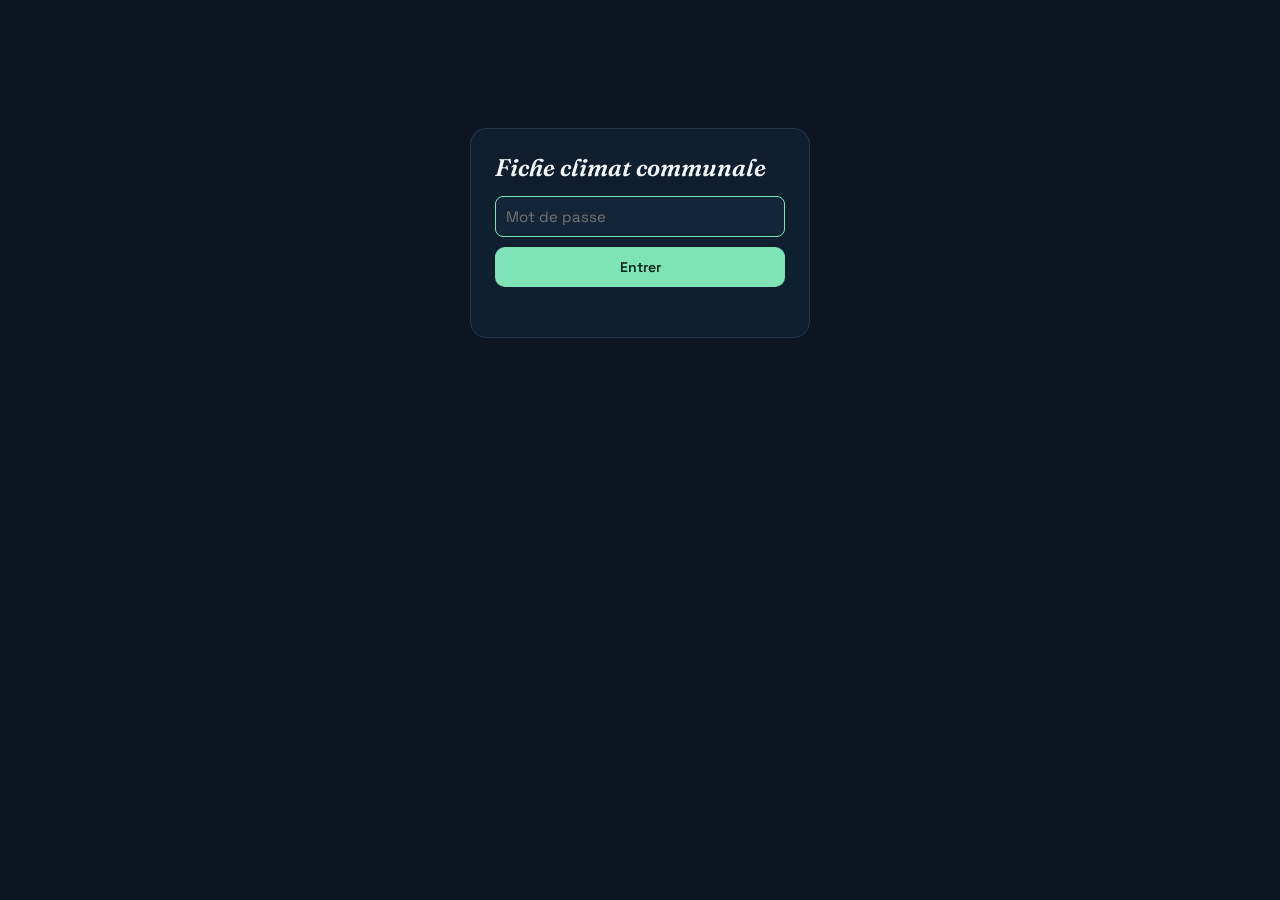
==== commit 5e9f3989: "Moteur de fiche partagé (fiche-moteur.js/.css) ; pages publiées en clair, sans StatiCrypt Co-Authore" ====
--- a/index.html
+++ b/index.html
@@ -1,893 +1,329 @@
 <!DOCTYPE html>
-<html class="staticrypt-html">
-    <head>
+<html lang="fr">
+<head>
+<meta charset="UTF-8">
+<meta name="viewport" content="width=device-width, initial-scale=1">
+<title>Fiche climat communale — générateur</title>
 <meta name="robots" content="noindex, nofollow">
-        <meta charset="utf-8" />
-        <title>Accès réservé</title>
-        <meta name="viewport" content="width=device-width, initial-scale=1" />
-
-        <!-- do not cache this page -->
-        <meta http-equiv="cache-control" content="max-age=0" />
-        <meta http-equiv="cache-control" content="no-cache" />
-        <meta http-equiv="expires" content="0" />
-        <meta http-equiv="expires" content="Tue, 01 Jan 1980 1:00:00 GMT" />
-        <meta http-equiv="pragma" content="no-cache" />
-
-        <style>
-            .staticrypt-hr {
-                margin-top: 20px;
-                margin-bottom: 20px;
-                border: 0;
-                border-top: 1px solid #eee;
-            }
-
-            .staticrypt-page {
-                width: 360px;
-                padding: 8% 0 0;
-                margin: auto;
-                box-sizing: border-box;
-            }
-
-            .staticrypt-form {
-                position: relative;
-                z-index: 1;
-                background: #ffffff;
-                max-width: 360px;
-                margin: 0 auto 100px;
-                padding: 45px;
-                text-align: center;
-                box-shadow: 0 0 20px 0 rgba(0, 0, 0, 0.2), 0 5px 5px 0 rgba(0, 0, 0, 0.24);
-            }
-
-            .staticrypt-form input[type="password"],
-            input[type="text"] {
-                background: inherit;
-                border: 0;
-                box-sizing: border-box; /* This ensures padding is included in the total width */
-                font-size: 14px;
-                outline: 0;
-                padding: 15px 30px 15px 15px; /* Adjust the padding to ensure there is space for the icon */
-                width: 100%;
-            }
-
-            .staticrypt-password-container {
-                position: relative;
-                outline: 0;
-                background: #f2f2f2;
-                width: 100%;
-                border: 0;
-                margin: 0 0 15px;
-                box-sizing: border-box;
-            }
-
-            .staticrypt-toggle-password-visibility {
-                cursor: pointer;
-                height: 20px;
-                opacity: 60%;
-                padding: 13px;
-                position: absolute;
-                right: 0;
-                top: 50%;
-                transform: translateY(-50%);
-                width: 20px;
-            }
-
-            .staticrypt-form .staticrypt-decrypt-button {
-                text-transform: uppercase;
-                outline: 0;
-                background: #2b6cb0;
-                width: 100%;
-                border: 0;
-                padding: 15px;
-                color: #ffffff;
-                font-size: 14px;
-                cursor: pointer;
-            }
-
-            .staticrypt-form .staticrypt-decrypt-button:hover,
-            .staticrypt-form .staticrypt-decrypt-button:active,
-            .staticrypt-form .staticrypt-decrypt-button:focus {
-                background: #2b6cb0;
-                filter: brightness(92%);
-            }
-
-            .staticrypt-html {
-                height: 100%;
-            }
-
-            .staticrypt-body {
-                height: 100%;
-                margin: 0;
-            }
-
-            .staticrypt-content {
-                height: 100%;
-                margin-bottom: 1em;
-                background: #0f172a;
-                font-family: "Arial", sans-serif;
-                -webkit-font-smoothing: antialiased;
-                -moz-osx-font-smoothing: grayscale;
-            }
-
-            .staticrypt-instructions {
-                margin-top: -1em;
-                margin-bottom: 1em;
-            }
-
-            .staticrypt-title {
-                font-size: 1.5em;
-            }
-
-            label.staticrypt-remember {
-                display: flex;
-                align-items: center;
-                margin-bottom: 1em;
-            }
-
-            .staticrypt-remember input[type="checkbox"] {
-                transform: scale(1.5);
-                margin-right: 1em;
-            }
-
-            .hidden {
-                display: none !important;
-            }
-
-            .staticrypt-spinner-container {
-                height: 100%;
-                display: flex;
-                align-items: center;
-                justify-content: center;
-            }
-
-            .staticrypt-spinner {
-                display: inline-block;
-                width: 2rem;
-                height: 2rem;
-                vertical-align: text-bottom;
-                border: 0.25em solid gray;
-                border-right-color: transparent;
-                border-radius: 50%;
-                -webkit-animation: spinner-border 0.75s linear infinite;
-                animation: spinner-border 0.75s linear infinite;
-                animation-duration: 0.75s;
-                animation-timing-function: linear;
-                animation-delay: 0s;
-                animation-iteration-count: infinite;
-                animation-direction: normal;
-                animation-fill-mode: none;
-                animation-play-state: running;
-                animation-name: spinner-border;
-            }
-
-            @keyframes spinner-border {
-                100% {
-                    transform: rotate(360deg);
-                }
-            }
-
-            @media screen and (-webkit-min-device-pixel-ratio: 0) {
-                .staticrypt-form input[type="password"],
-                input[type="text"] {
-                    font-size: 16px;
-                }
-            }
-        </style>
-    </head>
-
-    <body class="staticrypt-body">
-        <div id="staticrypt_loading" class="staticrypt-spinner-container">
-            <div class="staticrypt-spinner"></div>
-        </div>
-
-        <div id="staticrypt_content" class="staticrypt-content hidden">
-            <div class="staticrypt-page">
-                <div class="staticrypt-form">
-                    <div class="staticrypt-instructions">
-                        <p class="staticrypt-title">Accès réservé</p>
-                        <p>Ce site météo est réservé. Saisissez le mot de passe.</p>
-                    </div>
-
-                    <hr class="staticrypt-hr" />
-
-                    <form id="staticrypt-form" action="#" method="post">
-                        <div class="staticrypt-password-container">
-                            <input
-                                id="staticrypt-password"
-                                type="password"
-                                name="password"
-                                placeholder="Mot de passe"
-                                autofocus
-                            />
-
-                            <img
-                                class="staticrypt-toggle-password-visibility"
-                                alt="Show password"
-                                title="Show password"
-                                src="[data-uri]"
-                            />
-                        </div>
-
-                        <label id="staticrypt-remember-label" class="staticrypt-remember hidden">
-                            <input id="staticrypt-remember" type="checkbox" name="remember" />
-                            Se souvenir de moi
-                        </label>
-
-                        <input type="submit" class="staticrypt-decrypt-button" value="Entrer" />
-                    </form>
-                </div>
-            </div>
-        </div>
-
-        <script>
-            // these variables will be filled when generating the file - the template format is 'variable_name'
-            const staticryptInitiator = ((function(){
-  const exports = {};
-  const cryptoEngine = ((function(){
-  const exports = {};
-  const { subtle } = crypto;
-
-const IV_BITS = 16 * 8;
-const HEX_BITS = 4;
-const ENCRYPTION_ALGO = "AES-CBC";
-
-/**
- * Translates between utf8 encoded hexadecimal strings
- * and Uint8Array bytes.
- */
-const HexEncoder = {
-    /**
-     * hex string -> bytes
-     * @param {string} hexString
-     * @returns {Uint8Array}
-     */
-    parse: function (hexString) {
-        if (hexString.length % 2 !== 0) throw "Invalid hexString";
-        const arrayBuffer = new Uint8Array(hexString.length / 2);
-
-        for (let i = 0; i < hexString.length; i += 2) {
-            const byteValue = parseInt(hexString.substring(i, i + 2), 16);
-            if (isNaN(byteValue)) {
-                throw "Invalid hexString";
-            }
-            arrayBuffer[i / 2] = byteValue;
-        }
-        return arrayBuffer;
-    },
-
-    /**
-     * bytes -> hex string
-     * @param {Uint8Array} bytes
-     * @returns {string}
-     */
-    stringify: function (bytes) {
-        const hexBytes = [];
-
-        for (let i = 0; i < bytes.length; ++i) {
-            let byteString = bytes[i].toString(16);
-            if (byteString.length < 2) {
-                byteString = "0" + byteString;
-            }
-            hexBytes.push(byteString);
-        }
-        return hexBytes.join("");
-    },
-};
-
-/**
- * Translates between utf8 strings and Uint8Array bytes.
- */
-const UTF8Encoder = {
-    parse: function (str) {
-        return new TextEncoder().encode(str);
-    },
-
-    stringify: function (bytes) {
-        return new TextDecoder().decode(bytes);
-    },
-};
-
-/**
- * Salt and encrypt a msg with a password.
- */
-async function encrypt(msg, hashedPassword) {
-    // Must be 16 bytes, unpredictable, and preferably cryptographically random. However, it need not be secret.
-    // https://developer.mozilla.org/en-US/docs/Web/API/SubtleCrypto/encrypt#parameters
-    const iv = crypto.getRandomValues(new Uint8Array(IV_BITS / 8));
-
-    const key = await subtle.importKey("raw", HexEncoder.parse(hashedPassword), ENCRYPTION_ALGO, false, ["encrypt"]);
-
-    const encrypted = await subtle.encrypt(
-        {
-            name: ENCRYPTION_ALGO,
-            iv: iv,
-        },
-        key,
-        UTF8Encoder.parse(msg)
-    );
-
-    // iv will be 32 hex characters, we prepend it to the ciphertext for use in decryption
-    return HexEncoder.stringify(iv) + HexEncoder.stringify(new Uint8Array(encrypted));
+<meta name="theme-color" content="#0b1622">
+<link rel="icon" href="https://comparateur-meteo.fr/icon-192.png">
+<link rel="preconnect" href="https://fonts.googleapis.com">
+<link href="https://fonts.googleapis.com/css2?family=Fraunces:ital,opsz,wght@0,9..144,400;0,9..144,600;1,9..144,600&family=Space+Grotesk:wght@400;500;700&family=IBM+Plex+Mono:wght@400;500&display=swap" rel="stylesheet">
+<style id="page-size">@page { size: A4 portrait; margin: 0; }</style>
+<link rel="stylesheet" href="fiche-moteur.css">
+<style>
+  :root{ --bg:#0b1622; --bg-panel:#101f30; --bg-card:#132539; --hairline:#22384f; --text-hi:#f3f6f9; --text-lo:#8fa4b8; --live:#7ee4b8; --coral:#e76f51; }
+  *{box-sizing:border-box;}
+  html,body{margin:0;padding:0;}
+  body{background:var(--bg);color:var(--text-hi);font-family:'Space Grotesk',sans-serif;padding:20px 16px 40px;}
+  .app{max-width:1200px;margin:0 auto;display:grid;grid-template-columns:340px 1fr;gap:24px;align-items:start;}
+  @media (max-width:860px){.app{grid-template-columns:1fr;}}
+  h1{font-family:'Fraunces',serif;font-style:italic;font-weight:600;font-size:24px;margin:0 0 4px;}
+  .sub{font-family:'IBM Plex Mono',monospace;font-size:11.5px;color:var(--text-lo);margin:0 0 18px;}
+  .panel{background:var(--bg-panel);border:1px solid var(--hairline);border-radius:16px;padding:18px;position:sticky;top:16px;}
+  .field{margin-bottom:12px;position:relative;}
+  .field label{display:block;font-family:'IBM Plex Mono',monospace;font-size:10.5px;letter-spacing:.06em;text-transform:uppercase;color:var(--text-lo);margin-bottom:5px;}
+  .field input,.field select,.field textarea{width:100%;background:var(--bg-card);color:var(--text-hi);border:1px solid var(--hairline);border-radius:8px;padding:9px 10px;font:14px 'Space Grotesk',sans-serif;color-scheme:dark;}
+  .field input[type=file]{padding:7px;font-size:12px;}
+  .field input:focus,.field select:focus{outline:none;border-color:var(--live);}
+  .field input[type=checkbox]{width:auto;margin:0;padding:0;flex:none;accent-color:var(--live);}
+  .field label.check{display:flex;align-items:center;gap:6px;text-transform:none;letter-spacing:0;font-size:12px;margin:6px 0 0;}
+  .row2{display:grid;grid-template-columns:1fr 1fr;gap:10px;}
+  .hint{font-family:'IBM Plex Mono',monospace;font-size:10.5px;color:var(--text-lo);margin:4px 0 0;line-height:1.4;}
+  .suggest{position:absolute;left:0;right:0;top:100%;z-index:20;background:var(--bg-card);border:1px solid var(--hairline);border-radius:8px;margin-top:4px;overflow:hidden;box-shadow:0 8px 24px rgba(0,0,0,.4);}
+  .suggest button{display:block;width:100%;text-align:left;background:none;border:none;border-bottom:1px solid var(--hairline);color:var(--text-hi);padding:9px 12px;cursor:pointer;font:13px 'Space Grotesk',sans-serif;}
+  .suggest button:last-child{border-bottom:none;} .suggest button:hover{background:#1a3350;}
+  .suggest small{color:var(--text-lo);font-size:11px;margin-left:4px;}
+  .hidden{display:none !important;}
+  .btns{display:flex;gap:10px;margin-top:6px;}
+  .btn{flex:1;border:none;border-radius:10px;padding:11px 12px;font:600 14px 'Space Grotesk',sans-serif;cursor:pointer;background:var(--live);color:#06231a;}
+  .btn.alt{background:var(--bg-card);color:var(--text-hi);border:1px solid var(--hairline);}
+  .btn:disabled{opacity:.45;cursor:not-allowed;}
+  .msg{font-family:'IBM Plex Mono',monospace;font-size:11.5px;color:var(--live);margin-top:10px;min-height:16px;}
+  .msg.err{color:var(--coral);}
+  .wait{display:flex;align-items:center;gap:10px;margin-top:8px;font:11.5px 'IBM Plex Mono',monospace;color:var(--text-lo);}
+  .wbar{flex:1;height:6px;background:var(--hairline);border-radius:4px;overflow:hidden;}
+  .wbar i{display:block;height:100%;width:0;background:var(--live);transition:width 1s linear;}
+  .preview{min-width:0;}
+  .sheet-wrap{width:100%;max-width:794px;margin:0 auto;background:#fff;box-shadow:0 10px 40px rgba(0,0,0,.5);overflow:hidden;position:relative;}
+  .empty{font-family:'IBM Plex Mono',monospace;color:var(--text-lo);font-size:13px;text-align:center;padding:80px 20px;}
+
+
+  @media print{
+    html,body{background:none;padding:0;margin:0;width:210mm;}
+    .app > div:first-child{display:none !important;}
+    .app{display:block;max-width:none;margin:0;}
+    .sheet-wrap{max-width:none;box-shadow:none;width:210mm !important;height:297mm !important;overflow:hidden;break-inside:avoid;}
+    .sheet{transform:none !important;}
+  }
+  .page-foot{max-width:1200px;margin:28px auto 0;text-align:center;font-family:'IBM Plex Mono',monospace;font-size:11px;color:var(--text-lo);line-height:1.8;}
+  .page-foot .sig{display:flex;align-items:center;justify-content:center;gap:8px;margin-top:6px;}
+  .page-foot .sig img{width:26px;height:26px;border-radius:50%;object-fit:cover;box-shadow:0 0 0 1px var(--hairline);}
+  @media print{.page-foot{display:none;}}
+  body.locked .app, body.locked .page-foot{display:none;}
+  .lock{display:none;max-width:340px;margin:12vh auto 0;background:var(--bg-panel);border:1px solid var(--hairline);border-radius:16px;padding:24px;}
+  body.locked .lock{display:block;}
+  .lock h1{margin-bottom:14px;}
+  .lock input{width:100%;background:var(--bg-card);color:var(--text-hi);border:1px solid var(--hairline);border-radius:8px;padding:10px;font:15px 'Space Grotesk',sans-serif;margin-bottom:10px;}
+  .lock input:focus{outline:none;border-color:var(--live);}
+  .lock .btn{width:100%;}
+</style>
+</head>
+<body class="locked">
+<form class="lock" id="lock" autocomplete="off">
+  <h1>Fiche climat communale</h1>
+  <input id="lock-pw" type="password" placeholder="Mot de passe" autofocus>
+  <button class="btn" type="submit">Entrer</button>
+  <div id="lock-msg" class="msg err"></div>
+</form>
+<div class="app">
+  <div>
+    <h1>Fiche climat communale</h1>
+    <p class="sub">Générateur de fiche A4 · usage interne</p>
+    <div class="panel">
+      <div class="field"><label for="f-place">Commune</label>
+        <input id="f-place" type="text" autocomplete="off" placeholder="ex. Courchevel" data-lpignore="true" data-1p-ignore data-form-type="other">
+        <div id="suggest" class="suggest hidden"></div>
+        <label class="check"><input type="checkbox" id="f-fr" checked> France uniquement</label>
+      </div>
+      <div class="field"><label for="f-alt">Altitude (m) — facultatif</label>
+        <input id="f-alt" type="text" inputmode="numeric" placeholder="auto" data-lpignore="true" data-1p-ignore data-form-type="other">
+        <p class="hint">Pour viser le chef-lieu, la station ou un hameau précis plutôt que le point proposé.</p>
+      </div>
+      <div class="field"><label for="f-lits">Lits touristiques (en-tête) — facultatif</label>
+        <input id="f-lits" type="text" inputmode="numeric" placeholder="ex. 12 500" data-lpignore="true" data-1p-ignore data-form-type="other">
+        <p class="hint" id="lits-hint">Si renseigné, « N lits touristiques » s'affiche sous le nom de la commune. Rempli automatiquement pour les stations de Savoie.</p>
+      </div>
+      <div class="field"><label for="f-logo">Logo ou blason — facultatif</label>
+        <input id="f-logo" type="file" accept="image/*">
+      </div>
+      <div class="row2">
+        <div class="field"><label for="f-color">Couleur</label>
+          <select id="f-color"><option value="#1d4e7a">Bleu</option><option value="#2f6b4f">Vert</option><option value="#8a2f3d">Bordeaux</option><option value="#3d4b5c">Ardoise</option></select></div>
+        <div class="field"><label for="f-size">Format</label>
+          <select id="f-size"><option value="A4">A4</option><option value="A3">A3</option></select></div>
+      </div>
+      <div class="field"><label for="f-mention">Mention en pied de page</label>
+        <input id="f-mention" type="text" placeholder="ex. Mairie de … · www.…" data-lpignore="true" data-1p-ignore data-form-type="other">
+      </div>
+      <div class="field"><label class="check"><input type="checkbox" id="f-stn"> Station de ski : vallée, domaine, remontées, pistes, lits</label>
+        <select id="f-stn-pick" class="hidden" style="margin-top:6px" aria-label="Station"></select>
+        <p class="hint" id="stn-hint"></p>
+        <label class="check"><input type="checkbox" id="f-ski"> Station de ski : cumul de neige par saison depuis 1950</label>
+        <label class="check"><input type="checkbox" id="f-futur"> Horizon neige : jours de chute de neige en 2030, 2050 et 2100 (trajectoire officielle TRACC)</label>
+        <label class="check"><input type="checkbox" id="f-hist" checked> Depuis 1950 : bandes de température année par année et tableau des jours de gel, de chaleur, de neige…</label>
+        <label class="check"><input type="checkbox" id="f-ytd" checked> Année en cours face à la normale : écart de température et de précipitations depuis le 1er janvier</label>
+        <label class="check"><input type="checkbox" id="f-inond" checked> Risque inondation : arrêtés de catastrophe naturelle et plan de prévention (Géorisques, communes françaises)</label>
+        <label class="check"><input type="checkbox" id="f-air"> Qualité de l'air : indice européen par mois (données depuis 2022)</label>
+        <label class="check"><input type="checkbox" id="f-tour"> Ajouter « Quand venir » (communes touristiques)</label></div>
+      <div class="btns">
+        <button class="btn" id="go" type="button">Générer</button>
+        <button class="btn alt" id="print" type="button" disabled>PDF / Imprimer</button>
+      </div>
+      <div id="msg" class="msg"></div>
+      <div id="wait" class="wait hidden"><div class="wbar"><i id="wbar"></i></div><span id="wlab"></span></div>
+    </div>
+  </div>
+  <div class="preview">
+    <div class="sheet-wrap" id="wrap"><div class="empty" id="empty">Choisissez une commune puis « Générer ».<br>Calcul sur les données ERA5 depuis 1950.</div></div>
+  </div>
+</div>
+<div class="page-foot">
+  <div class="sig"><img src="logo-fef73.jpg" alt="fef73" width="26" height="26"><span>Créé par fef73 avec claude.ai · 3 octobre 2026</span></div>
+  <div style="opacity:.6;">© 2026 Fernand (fef73) — Tous droits réservés</div>
+</div>
+<script>
+const $ = id => document.getElementById(id);
+
+// ---------- Accès par mot de passe (barrière légère, côté navigateur) ----------
+// Pour changer le mot de passe : ouvrir la console du navigateur (F12) sur cette page,
+// taper  empreinte('nouveau mot de passe')  et coller le résultat dans PASS_HASH.
+const PASS_HASH = 'de1fa3ad8f7f87a28c9f6e27eebfacda8d1fa2c73675418f1971480bbf5ec25c';
+function sha256(str) {
+  const K = [], H = []; let n = 2, c = 0;
+  const frac = x => (x - Math.floor(x)) * 4294967296 | 0;
+  while (c < 64) { let p = true; for (let d = 2; d * d <= n; d++) if (n % d === 0) { p = false; break; } if (p) { if (c < 8) H[c] = frac(Math.pow(n, 1 / 2)); K[c++] = frac(Math.pow(n, 1 / 3)); } n++; }
+  const b = unescape(encodeURIComponent(str)), w = [], l = b.length * 8;
+  for (let i = 0; i < b.length; i++) w[i >> 2] |= b.charCodeAt(i) << (24 - (i % 4) * 8);
+  w[l >> 5] |= 0x80 << (24 - l % 32); w[(((l + 64) >> 9) << 4) + 15] = l;
+  const r = (x, y) => (x >>> y) | (x << (32 - y));
+  for (let j = 0; j < w.length; j += 16) {
+    const W = Array.from({ length: 16 }, (_, i) => w[j + i] | 0); let [a, bb, cc, d, e, f, g, h] = H;
+    for (let i = 0; i < 64; i++) {
+      if (i >= 16) { const x = W[i - 15], y = W[i - 2]; W[i] = (W[i - 16] + (r(x, 7) ^ r(x, 18) ^ (x >>> 3)) + W[i - 7] + (r(y, 17) ^ r(y, 19) ^ (y >>> 10))) | 0; }
+      const t1 = (h + (r(e, 6) ^ r(e, 11) ^ r(e, 25)) + ((e & f) ^ (~e & g)) + K[i] + W[i]) | 0;
+      const t2 = ((r(a, 2) ^ r(a, 13) ^ r(a, 22)) + ((a & bb) ^ (a & cc) ^ (bb & cc))) | 0;
+      h = g; g = f; f = e; e = (d + t1) | 0; d = cc; cc = bb; bb = a; a = (t1 + t2) | 0;
+    }
+    [a, bb, cc, d, e, f, g, h].forEach((v, i) => H[i] = (H[i] + v) | 0);
+  }
+  return H.map(v => (v >>> 0).toString(16).padStart(8, '0')).join('');
 }
-exports.encrypt = encrypt;
-
-/**
- * Decrypt a salted msg using a password.
- *
- * @param {string} encryptedMsg
- * @param {string} hashedPassword
- * @returns {Promise<string>}
- */
-async function decrypt(encryptedMsg, hashedPassword) {
-    const ivLength = IV_BITS / HEX_BITS;
-    const iv = HexEncoder.parse(encryptedMsg.substring(0, ivLength));
-    const encrypted = encryptedMsg.substring(ivLength);
-
-    const key = await subtle.importKey("raw", HexEncoder.parse(hashedPassword), ENCRYPTION_ALGO, false, ["decrypt"]);
-
-    const outBuffer = await subtle.decrypt(
-        {
-            name: ENCRYPTION_ALGO,
-            iv: iv,
-        },
-        key,
-        HexEncoder.parse(encrypted)
-    );
-
-    return UTF8Encoder.stringify(new Uint8Array(outBuffer));
+const empreinte = pw => sha256('fef73:' + pw);
+function unlock() { document.body.classList.remove('locked'); try { sessionStorage.setItem('fc-ok', PASS_HASH); } catch (e) {} }
+try { if (sessionStorage.getItem('fc-ok') === PASS_HASH) unlock(); } catch (e) {}
+$('lock').addEventListener('submit', e => {
+  e.preventDefault();
+  if (empreinte($('lock-pw').value) === PASS_HASH) unlock();
+  else { $('lock-msg').textContent = 'Mot de passe incorrect.'; $('lock-pw').value = ''; $('lock-pw').focus(); }
+});
+</script>
+<script src="fiche-moteur.js"></script>
+<script>
+const msg = (t, err) => { $('msg').textContent = t; $('msg').className = 'msg' + (err ? ' err' : ''); };
+
+// ---------- Formulaire ----------
+let chosen = null, timer = null;
+$('f-place').addEventListener('input', () => {
+  chosen = null; clearTimeout(timer);
+  const q = $('f-place').value.trim(), box = $('suggest');
+  if (q.length < 2) { box.classList.add('hidden'); return; }
+  timer = setTimeout(async () => {
+    try {
+      const j = await getJSON(`https://geocoding-api.open-meteo.com/v1/search?name=${encodeURIComponent(q)}&count=8&language=fr&format=json${$('f-fr').checked ? '&countryCode=FR' : ''}`);
+      const res = j.results || [];
+      box.innerHTML = res.length ? res.map((x, i) => `<button type="button" data-i="${i}">${esc(x.name)} <small>${esc([x.admin2, x.admin1, x.country].filter(Boolean).join(', '))}${x.elevation != null ? ' · ' + Math.round(x.elevation) + ' m' : ''}</small></button>`).join('')
+        : '<button type="button" disabled><small>Aucune commune trouvée</small></button>';
+      box.classList.remove('hidden');
+      box.onclick = e => {
+        const b = e.target.closest('button[data-i]'); if (!b) return;
+        chosen = res[+b.dataset.i];
+        $('f-place').value = [chosen.name, chosen.admin2, chosen.admin1].filter(Boolean).join(', ');
+        $('f-alt').placeholder = chosen.elevation != null ? Math.round(chosen.elevation) + ' (auto)' : 'auto';
+        box.classList.add('hidden'); lookupLits();
+      };
+    } catch (e) { box.innerHTML = '<button type="button" disabled><small>Recherche indisponible</small></button>'; box.classList.remove('hidden'); }
+  }, 300);
+});
+document.addEventListener('click', e => { if (!e.target.closest('.field')) $('suggest').classList.add('hidden'); });
+
+$('f-logo').addEventListener('change', e => {
+  const f = e.target.files[0]; if (!f) { logoData = null; return; }
+  const r = new FileReader(); r.onload = () => { logoData = r.result; if (current) $('go').click(); }; r.readAsDataURL(f);
+});
+$('f-size').addEventListener('change', () => {
+  const a3 = $('f-size').value === 'A3';
+  $('page-size').textContent = `@page { size: ${a3 ? 'A3' : 'A4'} portrait; margin: 0; }`;
+});
+['f-color', 'f-tour', 'f-ski', 'f-futur', 'f-air', 'f-inond', 'f-ytd', 'f-hist'].forEach(id => $(id).addEventListener('change', () => { if (current) $('go').click(); }));
+
+const cache = {}, airCache = {};
+// Pause de quota : barre de progression, puis nouvel essai automatique (un clic sur « Générer » relance tout de suite)
+let waitT = null, essais = 0, essaisPour = null;   // essais : pauses successives pour la même commune (5 au plus)
+function finAttente() { clearInterval(waitT); waitT = null; $('wait').classList.add('hidden'); }
+function patienter(sec) {
+  finAttente();
+  const fin = Date.now() + sec * 1000, pour = chosen;
+  $('wait').classList.remove('hidden'); $('wbar').style.transition = 'none'; $('wbar').style.width = '0';
+  const tic = () => {
+    const r = Math.max(0, Math.ceil((fin - Date.now()) / 1000));
+    $('wbar').style.transition = ''; $('wbar').style.width = (100 * (sec - r) / sec) + '%';
+    $('wlab').textContent = `reprise dans ${r} s`;
+    if (r === 0) { finAttente(); if (chosen === pour) $('go').click(); }
+  };
+  tic(); waitT = setInterval(tic, 1000);
 }
-exports.decrypt = decrypt;
-
-/**
- * Salt and hash the password so it can be stored in localStorage without opening a password reuse vulnerability.
- *
- * @param {string} password
- * @param {string} salt
- * @returns {Promise<string>}
- */
-async function hashPassword(password, salt) {
-    // we hash the password in multiple steps, each adding more iterations. This is because we used to allow less
-    // iterations, so for backward compatibility reasons, we need to support going from that to more iterations.
-    let hashedPassword = await hashLegacyRound(password, salt);
-
-    hashedPassword = await hashSecondRound(hashedPassword, salt);
-
-    return hashThirdRound(hashedPassword, salt);
+$('go').addEventListener('click', async () => {
+  finAttente();
+  if (!chosen) return msg('Choisissez la commune dans la liste proposée.', true);
+  if (essaisPour !== chosen) { essaisPour = chosen; essais = 0; }
+  const altIn = $('f-alt').value.trim().replace(',', '.');
+  let elev = null; if (altIn) { elev = parseFloat(altIn); if (!isFinite(elev) || elev < -400 || elev > 6000) return msg('Altitude invalide (en mètres).', true); }
+  $('go').disabled = true; msg('Récupération de 75 ans de données…');
+  const key = `${chosen.latitude},${chosen.longitude},${elev}`;
+  let D;
+  // données figées seulement pour une commune ouverte par ?insee= (point de calcul = mairie, comme les fichiers .bin)
+  const cle = chosen.mairie && (elev == null || Number.isInteger(elev)) ? chosen.insee + (elev != null ? '_' + elev : '') : null;
+  try { D = cache[key] || (cache[key] = await fetchAll({ lat: chosen.latitude, lon: chosen.longitude }, elev, cle)); }
+  catch (e) {
+    delete cache[key]; $('go').disabled = false;
+    // quota minute (429), ou pas de réponse lisible (un refus de quota arrive parfois sans en-tête CORS : le navigateur ne voit qu'une erreur réseau)
+    const minute = e.status === 429 && !/hour|day/i.test(e.why || ''), reseau = !e.status;
+    if ((minute || reseau) && essais < 5) {
+      essais++;
+      msg((minute ? 'Quota Open-Meteo atteint' : 'Pas de réponse d\'Open-Meteo (souvent le quota)') + ' : les données déjà reçues sont gardées, la suite se charge automatiquement après la pause.', true);
+      return patienter(65);
+    }
+    const q = e.status === 429 ? (/day/i.test(e.why) ? ' (quota journalier Open-Meteo atteint : réessayez demain)' : ' (quota horaire Open-Meteo atteint : réessayez dans une heure)') : '';
+    msg('Impossible de récupérer les données' + q + '. Réessayez dans un instant.', true); return;
+  }
+  try {
+    msg('Calcul…');
+    const R = analyse(D);
+    let airData = null;
+    if ($('f-air').checked) {
+      const ak = `${chosen.latitude},${chosen.longitude}`;
+      try { airData = airCache[ak] !== undefined ? airCache[ak] : (airCache[ak] = analyseAir(await fetchAir(chosen.latitude, chosen.longitude))); } catch (e) { airData = null; }
+    }
+    let inondData = null;
+    if ($('f-inond').checked) {
+      if (!chosen.insee && chosen.country_code !== undefined && chosen.country_code !== 'FR') {}
+      else {
+        if (!chosen.insee) { try { const r = await getJSON(`https://geo.api.gouv.fr/communes?lat=${chosen.latitude}&lon=${chosen.longitude}&fields=code&format=json`); if (r[0]) chosen.insee = r[0].code; } catch (e) {} }
+        if (chosen.insee) { msg('Risque inondation (Géorisques)…'); try { inondData = await inondation(chosen.insee); } catch (e) { inondData = null; } }
+      }
+    }
+    const alt = elev != null ? elev : (D.elevation != null ? D.elevation : (chosen.elevation || 0));
+    current = { chosen, R, alt };
+    render({ name: chosen.name, admin1: chosen.admin1, admin2: chosen.admin2, population: chosen.population, lat: chosen.latitude, lon: chosen.longitude }, R, alt,
+      { color: $('f-color').value, stn: $('f-stn').checked && stnRec && stnRec.stations.length ? stnRec.stations[+$('f-stn-pick').value || 0] : null, stnNote: stnMeta ? stnNoteOf({ meta: stnMeta }) : '', lits: parseLits(), litsNote: litsAuto && parseLits() === litsAuto.lits ? litsAuto.note : '', mention: $('f-mention').value.trim(), tour: $('f-tour').checked, ski: $('f-ski').checked, futur: $('f-futur').checked, air: $('f-air').checked, inond: $('f-inond').checked && !!chosen.insee, inondData, ytd: $('f-ytd').checked, hist: $('f-hist').checked, airData });
+    $('print').disabled = false; msg('Fiche prête.');
+  } catch (e) { console.error(e); msg('Erreur pendant la création de la fiche : ' + e.message, true); }
+  $('go').disabled = false;
+});
+let litsAuto = null, stnRec = null, stnMeta = null, stnKnown = false;   // stnKnown : la recherche station de la commune est terminée
+function fillStnPick() {
+  const p = $('f-stn-pick'), st = stnRec ? stnRec.stations : [], box = $('f-stn');
+  // commune sans station connue : la case est décochée et bloquée
+  const none = stnKnown && !st.length;
+  box.disabled = none; if (none) box.checked = false;
+  box.closest('label').style.opacity = none ? '.5' : '';
+  p.innerHTML = st.map((s, i) => `<option value="${i}">${esc(s.station)}</option>`).join('');
+  p.classList.toggle('hidden', !(box.checked && st.length > 1));
+  $('stn-hint').textContent = none ? 'Pas de donnée station pour cette commune : option indisponible.' : '';
 }
-exports.hashPassword = hashPassword;
-
-/**
- * This hashes the password with 1k iterations. This is a low number, we need this function to support backwards
- * compatibility.
- *
- * @param {string} password
- * @param {string} salt
- * @returns {Promise<string>}
- */
-function hashLegacyRound(password, salt) {
-    return pbkdf2(password, salt, 1000, "SHA-1");
+$('f-stn').addEventListener('change', () => { fillStnPick(); if (current) $('go').click(); });
+$('f-stn-pick').addEventListener('change', () => { if (current) $('go').click(); });
+async function lookupLits() {
+  litsAuto = null; const h = $('lits-hint'), c = chosen; if (!c) return;
+  stnKnown = false; stnRec = null; fillStnPick();
+  const base = 'Si renseigné, « N lits touristiques » s\'affiche sous le nom de la commune. Rempli automatiquement pour les stations de Savoie.';
+  h.textContent = 'Recherche des lits touristiques…';
+  try {
+    const r = await getJSON(`https://geo.api.gouv.fr/communes?lat=${c.latitude}&lon=${c.longitude}&fields=code&format=json`);
+    if (r[0] && c === chosen) c.insee = r[0].code;
+    const rec = r[0] ? await stationRec(r[0].code) : null; if (c !== chosen) return; stnRec = rec; stnKnown = true; stnMeta = rec ? (await stationsData()).meta : null; if (rec && rec.stations.length && c === chosen) $('f-stn').checked = true; fillStnPick();
+    const res = rec && litsOf(rec);
+    if (c !== chosen) return;
+    if (res) { $('f-lits').value = fr(res.lits, 0); litsAuto = res; h.textContent = `Trouvé : ${res.stations} · ${res.note}. Modifiable ; vider le champ pour ne rien afficher.`; }
+    else { $('f-lits').value = ''; h.textContent = 'Pas de donnée pour cette commune : saisir à la main si besoin.'; }
+  } catch (e) { h.textContent = base; stnKnown = false; fillStnPick(); }
+  if (current) $('go').click();
 }
-exports.hashLegacyRound = hashLegacyRound;
-
-/**
- * Add a second round of iterations. This is because we used to use 1k, so for backwards compatibility with
- * remember-me/autodecrypt links, we need to support going from that to more iterations.
- *
- * @param hashedPassword
- * @param salt
- * @returns {Promise<string>}
- */
-function hashSecondRound(hashedPassword, salt) {
-    return pbkdf2(hashedPassword, salt, 14000, "SHA-256");
-}
-exports.hashSecondRound = hashSecondRound;
-
-/**
- * Add a third round of iterations to bring total number to 600k. This is because we used to use 1k, then 15k, so for
- * backwards compatibility with remember-me/autodecrypt links, we need to support going from that to more iterations.
- *
- * @param hashedPassword
- * @param salt
- * @returns {Promise<string>}
- */
-function hashThirdRound(hashedPassword, salt) {
-    return pbkdf2(hashedPassword, salt, 585000, "SHA-256");
-}
-exports.hashThirdRound = hashThirdRound;
-
-/**
- * Salt and hash the password so it can be stored in localStorage without opening a password reuse vulnerability.
- *
- * @param {string} password
- * @param {string} salt
- * @param {int} iterations
- * @param {string} hashAlgorithm
- * @returns {Promise<string>}
- */
-async function pbkdf2(password, salt, iterations, hashAlgorithm) {
-    const key = await subtle.importKey("raw", UTF8Encoder.parse(password), "PBKDF2", false, ["deriveBits"]);
-
-    const keyBytes = await subtle.deriveBits(
-        {
-            name: "PBKDF2",
-            hash: hashAlgorithm,
-            iterations,
-            salt: UTF8Encoder.parse(salt),
-        },
-        key,
-        256
-    );
-
-    return HexEncoder.stringify(new Uint8Array(keyBytes));
-}
-
-function generateRandomSalt() {
-    const bytes = crypto.getRandomValues(new Uint8Array(128 / 8));
-
-    return HexEncoder.stringify(new Uint8Array(bytes));
-}
-exports.generateRandomSalt = generateRandomSalt;
-
-async function signMessage(hashedPassword, message) {
-    const key = await subtle.importKey(
-        "raw",
-        HexEncoder.parse(hashedPassword),
-        {
-            name: "HMAC",
-            hash: "SHA-256",
-        },
-        false,
-        ["sign"]
-    );
-    const signature = await subtle.sign("HMAC", key, UTF8Encoder.parse(message));
-
-    return HexEncoder.stringify(new Uint8Array(signature));
-}
-exports.signMessage = signMessage;
-
-function getRandomAlphanum() {
-    const possibleCharacters = "abcdefghijklmnopqrstuvwxyzABCDEFGHIJKLMNOPQRSTUVWXYZ0123456789";
-
-    let byteArray;
-    let parsedInt;
-
-    // Keep generating new random bytes until we get a value that falls
-    // within a range that can be evenly divided by possibleCharacters.length
-    do {
-        byteArray = crypto.getRandomValues(new Uint8Array(1));
-        // extract the lowest byte to get an int from 0 to 255 (probably unnecessary, since we're only generating 1 byte)
-        parsedInt = byteArray[0] & 0xff;
-    } while (parsedInt >= 256 - (256 % possibleCharacters.length));
-
-    // Take the modulo of the parsed integer to get a random number between 0 and totalLength - 1
-    const randomIndex = parsedInt % possibleCharacters.length;
-
-    return possibleCharacters[randomIndex];
-}
-
-/**
- * Generate a random string of a given length.
- *
- * @param {int} length
- * @returns {string}
- */
-function generateRandomString(length) {
-    let randomString = "";
-
-    for (let i = 0; i < length; i++) {
-        randomString += getRandomAlphanum();
-    }
-
-    return randomString;
-}
-exports.generateRandomString = generateRandomString;
-
-  return exports;
-})());
-const codec = ((function(){
-  const exports = {};
-  /**
- * Initialize the codec with the provided cryptoEngine - this return functions to encode and decode messages.
- *
- * @param cryptoEngine - the engine to use for encryption / decryption
- */
-function init(cryptoEngine) {
-    const exports = {};
-
-    /**
-     * Top-level function for encoding a message.
-     * Includes password hashing, encryption, and signing.
-     *
-     * @param {string} msg
-     * @param {string} password
-     * @param {string} salt
-     *
-     * @returns {string} The encoded text
-     */
-    async function encode(msg, password, salt) {
-        const hashedPassword = await cryptoEngine.hashPassword(password, salt);
-
-        const encrypted = await cryptoEngine.encrypt(msg, hashedPassword);
-
-        // we use the hashed password in the HMAC because this is effectively what will be used a password (so we can store
-        // it in localStorage safely, we don't use the clear text password)
-        const hmac = await cryptoEngine.signMessage(hashedPassword, encrypted);
-
-        return hmac + encrypted;
-    }
-    exports.encode = encode;
-
-    /**
-     * Encode using a password that has already been hashed. This is useful to encode multiple messages in a row, that way
-     * we don't need to hash the password multiple times.
-     *
-     * @param {string} msg
-     * @param {string} hashedPassword
-     *
-     * @returns {string} The encoded text
-     */
-    async function encodeWithHashedPassword(msg, hashedPassword) {
-        const encrypted = await cryptoEngine.encrypt(msg, hashedPassword);
-
-        // we use the hashed password in the HMAC because this is effectively what will be used a password (so we can store
-        // it in localStorage safely, we don't use the clear text password)
-        const hmac = await cryptoEngine.signMessage(hashedPassword, encrypted);
-
-        return hmac + encrypted;
-    }
-    exports.encodeWithHashedPassword = encodeWithHashedPassword;
-
-    /**
-     * Top-level function for decoding a message.
-     * Includes signature check and decryption.
-     *
-     * @param {string} signedMsg
-     * @param {string} hashedPassword
-     * @param {string} salt
-     * @param {int} backwardCompatibleAttempt
-     * @param {string} originalPassword
-     *
-     * @returns {Object} {success: true, decoded: string} | {success: false, message: string}
-     */
-    async function decode(signedMsg, hashedPassword, salt, backwardCompatibleAttempt = 0, originalPassword = "") {
-        const encryptedHMAC = signedMsg.substring(0, 64);
-        const encryptedMsg = signedMsg.substring(64);
-        const decryptedHMAC = await cryptoEngine.signMessage(hashedPassword, encryptedMsg);
-
-        if (decryptedHMAC !== encryptedHMAC) {
-            // we have been raising the number of iterations in the hashing algorithm multiple times, so to support the old
-            // remember-me/autodecrypt links we need to try bringing the old hashes up to speed.
-            originalPassword = originalPassword || hashedPassword;
-            if (backwardCompatibleAttempt === 0) {
-                const updatedHashedPassword = await cryptoEngine.hashThirdRound(originalPassword, salt);
-
-                return decode(signedMsg, updatedHashedPassword, salt, backwardCompatibleAttempt + 1, originalPassword);
-            }
-            if (backwardCompatibleAttempt === 1) {
-                let updatedHashedPassword = await cryptoEngine.hashSecondRound(originalPassword, salt);
-                updatedHashedPassword = await cryptoEngine.hashThirdRound(updatedHashedPassword, salt);
-
-                return decode(signedMsg, updatedHashedPassword, salt, backwardCompatibleAttempt + 1, originalPassword);
-            }
-
-            return { success: false, message: "Signature mismatch" };
-        }
-
-        return {
-            success: true,
-            decoded: await cryptoEngine.decrypt(encryptedMsg, hashedPassword),
-        };
-    }
-    exports.decode = decode;
-
-    return exports;
-}
-exports.init = init;
-
-  return exports;
-})());
-const decode = codec.init(cryptoEngine).decode;
-
-/**
- * Initialize the staticrypt module, that exposes functions callbable by the password_template.
- *
- * @param {{
- *  staticryptEncryptedMsgUniqueVariableName: string,
- *  isRememberEnabled: boolean,
- *  rememberDurationInDays: number,
- *  staticryptSaltUniqueVariableName: string,
- * }} staticryptConfig - object of data that is stored on the password_template at encryption time.
- *
- * @param {{
- *  rememberExpirationKey: string,
- *  rememberPassphraseKey: string,
- *  replaceHtmlCallback: function,
- *  clearLocalStorageCallback: function,
- * }} templateConfig - object of data that can be configured by a custom password_template.
- */
-function init(staticryptConfig, templateConfig) {
-    const exports = {};
-
-    /**
-     * Decrypt our encrypted page, replace the whole HTML.
-     *
-     * @param {string} hashedPassword
-     * @returns {Promise<boolean>}
-     */
-    async function decryptAndReplaceHtml(hashedPassword) {
-        const { staticryptEncryptedMsgUniqueVariableName, staticryptSaltUniqueVariableName } = staticryptConfig;
-        const { replaceHtmlCallback } = templateConfig;
-
-        const result = await decode(
-            staticryptEncryptedMsgUniqueVariableName,
-            hashedPassword,
-            staticryptSaltUniqueVariableName
-        );
-        if (!result.success) {
-            return false;
-        }
-        const plainHTML = result.decoded;
-
-        // if the user configured a callback call it, otherwise just replace the whole HTML
-        if (typeof replaceHtmlCallback === "function") {
-            replaceHtmlCallback(plainHTML);
-        } else {
-            document.write(plainHTML);
-            document.close();
-        }
-
-        return true;
-    }
-
-    /**
-     * Attempt to decrypt the page and replace the whole HTML.
-     *
-     * @param {string} password
-     * @param {boolean} isRememberChecked
-     *
-     * @returns {Promise<{isSuccessful: boolean, hashedPassword?: string}>} - we return an object, so that if we want to
-     *   expose more information in the future we can do it without breaking the password_template
-     */
-    async function handleDecryptionOfPage(password, isRememberChecked) {
-        const { staticryptSaltUniqueVariableName } = staticryptConfig;
-
-        // decrypt and replace the whole page
-        const hashedPassword = await cryptoEngine.hashPassword(password, staticryptSaltUniqueVariableName);
-        return handleDecryptionOfPageFromHash(hashedPassword, isRememberChecked);
-    }
-    exports.handleDecryptionOfPage = handleDecryptionOfPage;
-
-    async function handleDecryptionOfPageFromHash(hashedPassword, isRememberChecked) {
-        const { isRememberEnabled, rememberDurationInDays } = staticryptConfig;
-        const { rememberExpirationKey, rememberPassphraseKey } = templateConfig;
-
-        const isDecryptionSuccessful = await decryptAndReplaceHtml(hashedPassword);
-
-        if (!isDecryptionSuccessful) {
-            return {
-                isSuccessful: false,
-                hashedPassword,
-            };
-        }
-
-        // remember the hashedPassword and set its expiration if necessary
-        if (isRememberEnabled && isRememberChecked) {
-            window.localStorage.setItem(rememberPassphraseKey, hashedPassword);
-
-            // set the expiration if the duration isn't 0 (meaning no expiration)
-            if (rememberDurationInDays > 0) {
-                window.localStorage.setItem(
-                    rememberExpirationKey,
-                    (new Date().getTime() + rememberDurationInDays * 24 * 60 * 60 * 1000).toString()
-                );
-            }
-        }
-
-        return {
-            isSuccessful: true,
-            hashedPassword,
-        };
-    }
-    exports.handleDecryptionOfPageFromHash = handleDecryptionOfPageFromHash;
-
-    /**
-     * Clear localstorage from staticrypt related values
-     */
-    function clearLocalStorage() {
-        const { clearLocalStorageCallback, rememberExpirationKey, rememberPassphraseKey } = templateConfig;
-
-        if (typeof clearLocalStorageCallback === "function") {
-            clearLocalStorageCallback();
-        } else {
-            localStorage.removeItem(rememberPassphraseKey);
-            localStorage.removeItem(rememberExpirationKey);
-        }
-    }
-
-    async function handleDecryptOnLoad() {
-        let isSuccessful = await decryptOnLoadFromUrl();
-
-        if (!isSuccessful) {
-            isSuccessful = await decryptOnLoadFromRememberMe();
-        }
-
-        return { isSuccessful };
-    }
-    exports.handleDecryptOnLoad = handleDecryptOnLoad;
-
-    /**
-     * Clear storage if we are logging out
-     *
-     * @returns {boolean} - whether we logged out
-     */
-    function logoutIfNeeded() {
-        const logoutKey = "staticrypt_logout";
-
-        // handle logout through query param
-        const queryParams = new URLSearchParams(window.location.search);
-        if (queryParams.has(logoutKey)) {
-            clearLocalStorage();
-            return true;
-        }
-
-        // handle logout through URL fragment
-        const hash = window.location.hash.substring(1);
-        if (hash.includes(logoutKey)) {
-            clearLocalStorage();
-            return true;
-        }
-
-        return false;
-    }
-
-    /**
-     * To be called on load: check if we want to try to decrypt and replace the HTML with the decrypted content, and
-     * try to do it if needed.
-     *
-     * @returns {Promise<boolean>} true if we derypted and replaced the whole page, false otherwise
-     */
-    async function decryptOnLoadFromRememberMe() {
-        const { rememberDurationInDays } = staticryptConfig;
-        const { rememberExpirationKey, rememberPassphraseKey } = templateConfig;
-
-        // if we are login out, terminate
-        if (logoutIfNeeded()) {
-            return false;
-        }
-
-        // if there is expiration configured, check if we're not beyond the expiration
-        if (rememberDurationInDays && rememberDurationInDays > 0) {
-            const expiration = localStorage.getItem(rememberExpirationKey),
-                isExpired = expiration && new Date().getTime() > parseInt(expiration);
-
-            if (isExpired) {
-                clearLocalStorage();
-                return false;
-            }
-        }
-
-        const hashedPassword = localStorage.getItem(rememberPassphraseKey);
-
-        if (hashedPassword) {
-            // try to decrypt
-            const isDecryptionSuccessful = await decryptAndReplaceHtml(hashedPassword);
-
-            // if the decryption is unsuccessful the password might be wrong - silently clear the saved data and let
-            // the user fill the password form again
-            if (!isDecryptionSuccessful) {
-                clearLocalStorage();
-                return false;
-            }
-
-            return true;
-        }
-
-        return false;
-    }
-
-    async function decryptOnLoadFromUrl() {
-        const passwordKey = "staticrypt_pwd";
-        const rememberMeKey = "remember_me";
-
-        // try to get the password from the query param (for backward compatibility - we now want to avoid this method,
-        // since it sends the hashed password to the server which isn't needed)
-        const queryParams = new URLSearchParams(window.location.search);
-        const hashedPasswordQuery = queryParams.get(passwordKey);
-        const rememberMeQuery = queryParams.get(rememberMeKey);
-
-        const urlFragment = window.location.hash.substring(1);
-        // get the password from the url fragment
-        const hashedPasswordRegexMatch = urlFragment.match(new RegExp(passwordKey + "=([^&]*)"));
-        const hashedPasswordFragment = hashedPasswordRegexMatch ? hashedPasswordRegexMatch[1] : null;
-        const rememberMeFragment = urlFragment.includes(rememberMeKey);
-
-        const hashedPassword = hashedPasswordFragment || hashedPasswordQuery;
-        const rememberMe = rememberMeFragment || rememberMeQuery;
-
-        if (hashedPassword) {
-            return handleDecryptionOfPageFromHash(hashedPassword, rememberMe);
-        }
-
-        return false;
-    }
-
-    return exports;
-}
-exports.init = init;
-
-  return exports;
-})());
-            const templateError = "Mot de passe incorrect",
-                templateToggleAltShow = "Show password",
-                templateToggleAltHide = "Hide password",
-                isRememberEnabled = true,
-                staticryptConfig = {"staticryptEncryptedMsgUniqueVariableName":"[base64]","isRememberEnabled":true,"rememberDurationInDays":0,"staticryptSaltUniqueVariableName":"871977abbab6188eedffa00115d5649c"};
-
-            // you can edit these values to customize some of the behavior of StatiCrypt
-            const templateConfig = {
-                rememberExpirationKey: "staticrypt_expiration",
-                rememberPassphraseKey: "staticrypt_passphrase",
-                replaceHtmlCallback: null,
-                clearLocalStorageCallback: null,
-            };
-
-            // init the staticrypt engine
-            const staticrypt = staticryptInitiator.init(staticryptConfig, templateConfig);
-
-            // try to automatically decrypt on load if there is a saved password
-            window.onload = async function () {
-                const { isSuccessful } = await staticrypt.handleDecryptOnLoad();
-
-                // if we didn't decrypt anything on load, show the password prompt. Otherwise the content has already been
-                // replaced, no need to do anything
-                if (!isSuccessful) {
-                    // hide loading screen
-                    document.getElementById("staticrypt_loading").classList.add("hidden");
-                    document.getElementById("staticrypt_content").classList.remove("hidden");
-                    document.getElementById("staticrypt-password").focus();
-
-                    // show the remember me checkbox
-                    if (isRememberEnabled) {
-                        document.getElementById("staticrypt-remember-label").classList.remove("hidden");
-                    }
-                }
-            };
-
-            // toggle password visibility
-            const toggleIcon = document.querySelector(".staticrypt-toggle-password-visibility");
-            // these two icons are coming from FontAwesome
-            const imgSrcEyeClosed =
-                "[data-uri]";
-            const imgSrcEyeOpened =
-                "[data-uri]";
-            toggleIcon.addEventListener("click", function () {
-                const passwordInput = document.getElementById("staticrypt-password");
-                if (passwordInput.type === "password") {
-                    passwordInput.type = "text";
-                    toggleIcon.src = imgSrcEyeOpened;
-                    toggleIcon.alt = templateToggleAltHide;
-                    toggleIcon.title = templateToggleAltHide;
-                } else {
-                    passwordInput.type = "password";
-                    toggleIcon.src = imgSrcEyeClosed;
-                    toggleIcon.alt = templateToggleAltShow;
-                    toggleIcon.title = templateToggleAltShow;
-                }
-            });
-
-            // handle password form submission
-            document.getElementById("staticrypt-form").addEventListener("submit", async function (e) {
-                e.preventDefault();
-
-                const password = document.getElementById("staticrypt-password").value,
-                    isRememberChecked = document.getElementById("staticrypt-remember").checked;
-
-                const { isSuccessful } = await staticrypt.handleDecryptionOfPage(password, isRememberChecked);
-
-                if (!isSuccessful) {
-                    alert(templateError);
-                }
-            });
-        </script>
-    </body>
+$('f-lits').addEventListener('input', () => { litsAuto = null; });
+function parseLits() { const v = parseInt($('f-lits').value.replace(/[\s\u00a0\u202f.,]/g, ''), 10); return isFinite(v) && v > 0 ? v : null; }
+$('f-lits').addEventListener('change', () => { if (current) $('go').click(); });
+$('f-mention').addEventListener('change', () => { if (current) $('go').click(); });
+$('print').addEventListener('click', () => { if (RELAYOUT) RELAYOUT(); const s = $('sheet'); if (s) s.style.transform = 'none'; window.print(); });
+
+// ?insee=73116 : présélectionne la commune par son code INSEE et génère la fiche
+(async () => {
+  const qs = new URLSearchParams(location.search);
+  if (qs.get('futur') === '1') $('f-futur').checked = true;
+  const code = (qs.get('insee') || '').trim().toUpperCase();
+  if (!/^(\d{5}|2[AB]\d{3})$/.test(code)) return;
+  try {
+    const g = await getJSON(`https://geo.api.gouv.fr/communes/${code}?fields=nom,centre,mairie,population,departement,region&format=json`);
+    // point de calcul : la mairie (chef-lieu, là où vivent les habitants) ; à défaut, le centre géométrique de la commune
+    const [lon, lat] = (g.mairie || g.centre).coordinates;
+    chosen = { name: qs.get('nom') || g.nom, admin1: g.region && g.region.nom, admin2: g.departement && g.departement.nom, population: g.population, latitude: lat, longitude: lon, elevation: null, insee: code, country_code: 'FR', mairie: true };
+    if (qs.get('alt') && isFinite(parseFloat(qs.get('alt')))) $('f-alt').value = qs.get('alt');
+    if (qs.get('ski') === '1') $('f-ski').checked = true;
+    $('f-place').value = [chosen.name, chosen.admin2, chosen.admin1].filter(Boolean).join(', ');
+    await lookupLits();
+    $('go').click();
+  } catch (e) { msg('Code INSEE introuvable : ' + code, true); }
+})();
+</script>
+</body>
 </html>
--- a/fiche-moteur.css
+++ b/fiche-moteur.css
@@ -0,0 +1,52 @@
+/* Fiche climat A4 (794 x 1122 px) — partagée par mairies-pdf et mairies-offres/commune.html */
+.sheet{--ac:#1d4e7a;--ac-soft:#e8eff6;--ink:#1c2733;--mute:#5d6b79;--line:#d9e0e7;
+width:794px;height:1122px;background:#fff;color:var(--ink);font-family:'Space Grotesk',sans-serif;padding:34px 40px 26px;
+transform-origin:top left;position:relative;overflow:hidden;}
+.sh-in{display:flex;flex-direction:column;gap:13px;transform-origin:top left;}
+.sh-in svg{display:block;width:100%;height:auto;}
+.sheet *{box-sizing:border-box;}
+.sh-head{display:flex;align-items:center;gap:18px;border-bottom:3px solid var(--ac);padding-bottom:12px;}
+.sh-head .logo{height:74px;max-width:130px;object-fit:contain;flex:none;}
+.sh-head .tt{flex:1;min-width:0;}
+.kicker{font-family:'IBM Plex Mono',monospace;font-size:10.5px;letter-spacing:.18em;text-transform:uppercase;color:var(--ac);font-weight:500;}
+.sh-head h2{font-family:'Fraunces',serif;font-size:38px;line-height:1.05;margin:3px 0 5px;font-weight:600;color:var(--ink);}
+.meta{font-size:12.5px;color:var(--mute);}
+.sh-sec h3{font-family:'IBM Plex Mono',monospace;font-size:10.5px;letter-spacing:.14em;text-transform:uppercase;color:var(--ac);margin:0 0 6px;font-weight:500;display:flex;gap:8px;align-items:center;}
+.sh-sec h3{white-space:nowrap;}
+.sh-sec h3::after{content:"";flex:1;height:1px;background:var(--line);}
+.kpis{display:grid;grid-template-columns:repeat(4,1fr);gap:8px;margin-top:6px;}
+.kpi{background:var(--ac-soft);border-radius:8px;padding:7px 10px;}
+.kpi b{display:block;font-family:'Fraunces',serif;font-size:21px;font-weight:600;color:var(--ac);line-height:1.15;}
+.kpi span{font-size:10.5px;color:var(--mute);}
+.ytd{display:grid;grid-template-columns:1fr 1fr 1.5fr;gap:8px;align-items:stretch;}
+.ytd .big{border:1.5px solid var(--line);border-radius:8px;padding:8px 12px;}
+.ytd .big b{display:block;font-family:'Fraunces',serif;font-size:28px;font-weight:600;line-height:1.1;}
+.ytd .big span{font-size:10.5px;color:var(--mute);}
+.ytd .txt{font-size:12px;line-height:1.45;color:var(--ink);align-self:center;}
+.warm{color:#b2182b;} .cold{color:#2166ac;}
+table.ind{width:100%;border-collapse:collapse;font-size:12px;margin-top:7px;}
+table.ind th{font-family:'IBM Plex Mono',monospace;font-size:9.5px;letter-spacing:.06em;text-transform:uppercase;color:var(--mute);font-weight:500;text-align:right;padding:3px 6px;border-bottom:1.5px solid var(--ac);}
+table.ind th:first-child,table.ind td:first-child{text-align:left;}
+table.ind td{padding:4px 6px;border-bottom:1px solid var(--line);text-align:right;font-variant-numeric:tabular-nums;}
+table.ind td:last-child{font-weight:700;color:var(--ac);}
+.stripes-cap{display:flex;justify-content:space-between;font-family:'IBM Plex Mono',monospace;font-size:9.5px;color:var(--mute);margin-top:2px;}
+.ext{display:grid;grid-template-columns:repeat(4,1fr);gap:8px;}
+.ext div{border-left:3px solid var(--ac);padding:2px 0 2px 9px;}
+.ext b{display:block;font-family:'Fraunces',serif;font-size:20px;font-weight:600;line-height:1.15;}
+.ext span{display:block;font-size:10.5px;color:var(--mute);}
+.ext small{display:block;font-size:10.5px;color:var(--ink);}
+.ski-cap{font-size:11px;color:var(--mute);margin-top:3px;line-height:1.4;}
+.air-leg{display:inline-flex;align-items:center;gap:3px;margin-right:8px;white-space:nowrap;}
+.air-leg i{display:inline-block;width:9px;height:9px;border-radius:2px;}
+.ski-cap b{color:var(--ink);font-weight:600;}
+.local{background:var(--ac-soft);border-radius:10px;padding:10px 14px;}
+.local ul{margin:0;padding-left:16px;font-size:12px;line-height:1.5;}
+.local li::marker{color:var(--ac);}
+.sh-foot{margin-top:auto;border-top:1px solid var(--line);padding-top:7px;font-size:9.5px;line-height:1.45;color:var(--mute);display:grid;grid-template-columns:1.5fr 1fr;gap:16px;}
+.sh-foot .r{text-align:right;}
+.sh-foot .mention{color:var(--ink);font-weight:500;font-size:10.5px;}
+.stn{display:grid;grid-template-columns:repeat(6,1fr);gap:8px;margin-top:6px;}
+.stn div{background:var(--ac-soft);border-radius:8px;padding:7px 10px;} .stn .w3{grid-column:span 3;} .stn .w2{grid-column:span 2;}
+.stn b{display:block;font-family:'Fraunces',serif;font-size:19px;font-weight:600;color:var(--ac);line-height:1.2;}
+.stn span{font-size:10.5px;color:var(--mute);}
+@media print{ .sheet{transform:none !important;} }
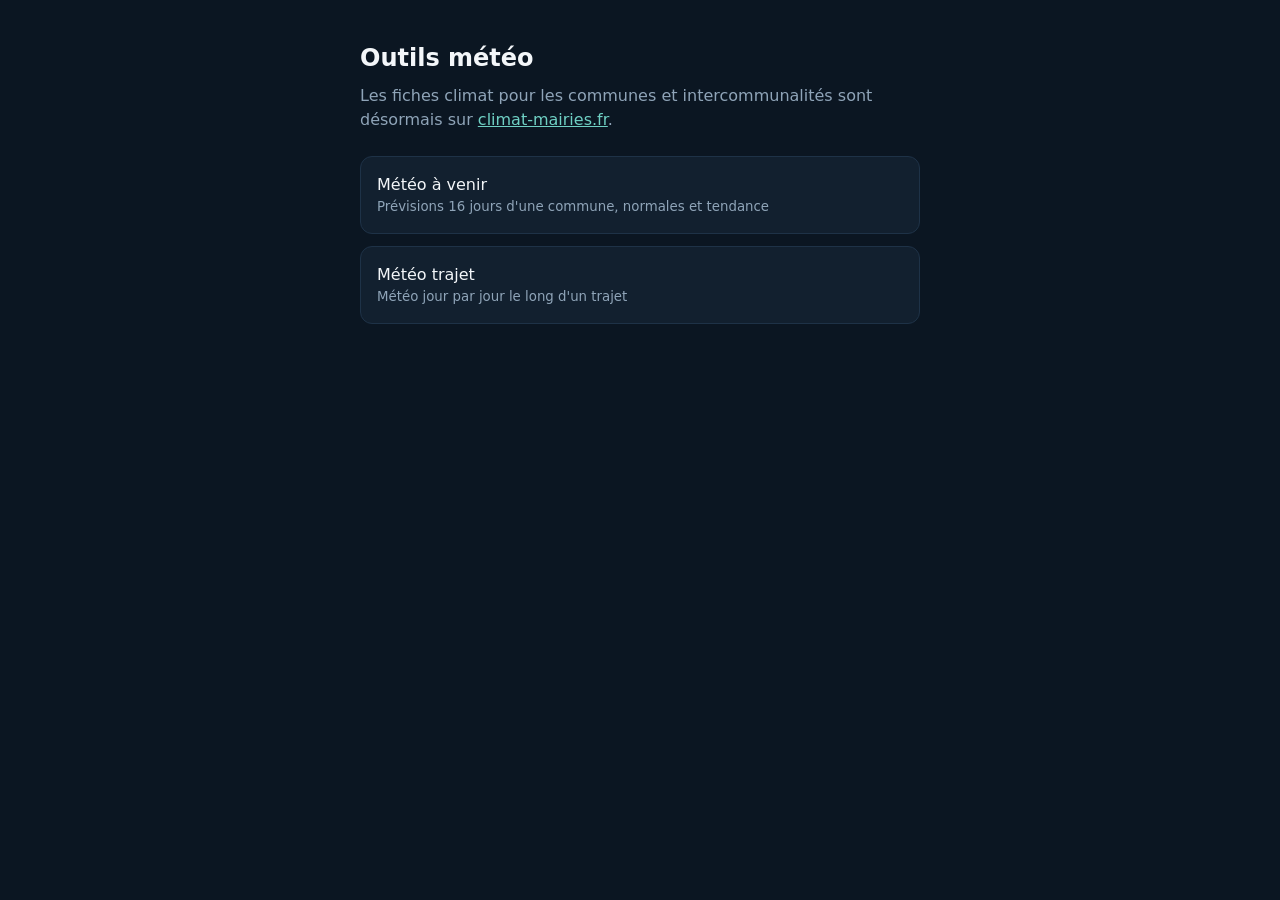
==== commit 983b890e: "Retrait du générateur de fiche (déplacé dans climat-mairies), page d'accueil des outils météo Co-Aut" ====
--- a/index.html
+++ b/index.html
@@ -1,329 +1,25 @@
-<!DOCTYPE html>
+<!doctype html>
 <html lang="fr">
 <head>
-<meta charset="UTF-8">
+<meta charset="utf-8">
 <meta name="viewport" content="width=device-width, initial-scale=1">
-<title>Fiche climat communale — générateur</title>
-<meta name="robots" content="noindex, nofollow">
-<meta name="theme-color" content="#0b1622">
-<link rel="icon" href="https://comparateur-meteo.fr/icon-192.png">
-<link rel="preconnect" href="https://fonts.googleapis.com">
-<link href="https://fonts.googleapis.com/css2?family=Fraunces:ital,opsz,wght@0,9..144,400;0,9..144,600;1,9..144,600&family=Space+Grotesk:wght@400;500;700&family=IBM+Plex+Mono:wght@400;500&display=swap" rel="stylesheet">
-<style id="page-size">@page { size: A4 portrait; margin: 0; }</style>
-<link rel="stylesheet" href="fiche-moteur.css">
+<title>Outils météo</title>
+<link rel="icon" href="icon-192.png">
 <style>
-  :root{ --bg:#0b1622; --bg-panel:#101f30; --bg-card:#132539; --hairline:#22384f; --text-hi:#f3f6f9; --text-lo:#8fa4b8; --live:#7ee4b8; --coral:#e76f51; }
-  *{box-sizing:border-box;}
-  html,body{margin:0;padding:0;}
-  body{background:var(--bg);color:var(--text-hi);font-family:'Space Grotesk',sans-serif;padding:20px 16px 40px;}
-  .app{max-width:1200px;margin:0 auto;display:grid;grid-template-columns:340px 1fr;gap:24px;align-items:start;}
-  @media (max-width:860px){.app{grid-template-columns:1fr;}}
-  h1{font-family:'Fraunces',serif;font-style:italic;font-weight:600;font-size:24px;margin:0 0 4px;}
-  .sub{font-family:'IBM Plex Mono',monospace;font-size:11.5px;color:var(--text-lo);margin:0 0 18px;}
-  .panel{background:var(--bg-panel);border:1px solid var(--hairline);border-radius:16px;padding:18px;position:sticky;top:16px;}
-  .field{margin-bottom:12px;position:relative;}
-  .field label{display:block;font-family:'IBM Plex Mono',monospace;font-size:10.5px;letter-spacing:.06em;text-transform:uppercase;color:var(--text-lo);margin-bottom:5px;}
-  .field input,.field select,.field textarea{width:100%;background:var(--bg-card);color:var(--text-hi);border:1px solid var(--hairline);border-radius:8px;padding:9px 10px;font:14px 'Space Grotesk',sans-serif;color-scheme:dark;}
-  .field input[type=file]{padding:7px;font-size:12px;}
-  .field input:focus,.field select:focus{outline:none;border-color:var(--live);}
-  .field input[type=checkbox]{width:auto;margin:0;padding:0;flex:none;accent-color:var(--live);}
-  .field label.check{display:flex;align-items:center;gap:6px;text-transform:none;letter-spacing:0;font-size:12px;margin:6px 0 0;}
-  .row2{display:grid;grid-template-columns:1fr 1fr;gap:10px;}
-  .hint{font-family:'IBM Plex Mono',monospace;font-size:10.5px;color:var(--text-lo);margin:4px 0 0;line-height:1.4;}
-  .suggest{position:absolute;left:0;right:0;top:100%;z-index:20;background:var(--bg-card);border:1px solid var(--hairline);border-radius:8px;margin-top:4px;overflow:hidden;box-shadow:0 8px 24px rgba(0,0,0,.4);}
-  .suggest button{display:block;width:100%;text-align:left;background:none;border:none;border-bottom:1px solid var(--hairline);color:var(--text-hi);padding:9px 12px;cursor:pointer;font:13px 'Space Grotesk',sans-serif;}
-  .suggest button:last-child{border-bottom:none;} .suggest button:hover{background:#1a3350;}
-  .suggest small{color:var(--text-lo);font-size:11px;margin-left:4px;}
-  .hidden{display:none !important;}
-  .btns{display:flex;gap:10px;margin-top:6px;}
-  .btn{flex:1;border:none;border-radius:10px;padding:11px 12px;font:600 14px 'Space Grotesk',sans-serif;cursor:pointer;background:var(--live);color:#06231a;}
-  .btn.alt{background:var(--bg-card);color:var(--text-hi);border:1px solid var(--hairline);}
-  .btn:disabled{opacity:.45;cursor:not-allowed;}
-  .msg{font-family:'IBM Plex Mono',monospace;font-size:11.5px;color:var(--live);margin-top:10px;min-height:16px;}
-  .msg.err{color:var(--coral);}
-  .wait{display:flex;align-items:center;gap:10px;margin-top:8px;font:11.5px 'IBM Plex Mono',monospace;color:var(--text-lo);}
-  .wbar{flex:1;height:6px;background:var(--hairline);border-radius:4px;overflow:hidden;}
-  .wbar i{display:block;height:100%;width:0;background:var(--live);transition:width 1s linear;}
-  .preview{min-width:0;}
-  .sheet-wrap{width:100%;max-width:794px;margin:0 auto;background:#fff;box-shadow:0 10px 40px rgba(0,0,0,.5);overflow:hidden;position:relative;}
-  .empty{font-family:'IBM Plex Mono',monospace;color:var(--text-lo);font-size:13px;text-align:center;padding:80px 20px;}
-
-
-  @media print{
-    html,body{background:none;padding:0;margin:0;width:210mm;}
-    .app > div:first-child{display:none !important;}
-    .app{display:block;max-width:none;margin:0;}
-    .sheet-wrap{max-width:none;box-shadow:none;width:210mm !important;height:297mm !important;overflow:hidden;break-inside:avoid;}
-    .sheet{transform:none !important;}
-  }
-  .page-foot{max-width:1200px;margin:28px auto 0;text-align:center;font-family:'IBM Plex Mono',monospace;font-size:11px;color:var(--text-lo);line-height:1.8;}
-  .page-foot .sig{display:flex;align-items:center;justify-content:center;gap:8px;margin-top:6px;}
-  .page-foot .sig img{width:26px;height:26px;border-radius:50%;object-fit:cover;box-shadow:0 0 0 1px var(--hairline);}
-  @media print{.page-foot{display:none;}}
-  body.locked .app, body.locked .page-foot{display:none;}
-  .lock{display:none;max-width:340px;margin:12vh auto 0;background:var(--bg-panel);border:1px solid var(--hairline);border-radius:16px;padding:24px;}
-  body.locked .lock{display:block;}
-  .lock h1{margin-bottom:14px;}
-  .lock input{width:100%;background:var(--bg-card);color:var(--text-hi);border:1px solid var(--hairline);border-radius:8px;padding:10px;font:15px 'Space Grotesk',sans-serif;margin-bottom:10px;}
-  .lock input:focus{outline:none;border-color:var(--live);}
-  .lock .btn{width:100%;}
+  :root{--bg:#0b1622;--card:#12202f;--text:#f3f6f9;--lo:#8fa4b8;--accent:#6fd0c4;}
+  body{margin:0;background:var(--bg);color:var(--text);font:16px/1.5 system-ui,sans-serif;}
+  main{max-width:560px;margin:0 auto;padding:40px 16px;}
+  h1{font-size:24px;margin:0 0 8px;} p{color:var(--lo);margin:0 0 24px;}
+  a.card{display:block;background:var(--card);border-radius:12px;padding:16px;margin-bottom:12px;color:var(--text);text-decoration:none;border:1px solid #1e3247;}
+  a.card:hover{border-color:var(--accent);} a.card small{display:block;color:var(--lo);}
 </style>
 </head>
-<body class="locked">
-<form class="lock" id="lock" autocomplete="off">
-  <h1>Fiche climat communale</h1>
-  <input id="lock-pw" type="password" placeholder="Mot de passe" autofocus>
-  <button class="btn" type="submit">Entrer</button>
-  <div id="lock-msg" class="msg err"></div>
-</form>
-<div class="app">
-  <div>
-    <h1>Fiche climat communale</h1>
-    <p class="sub">Générateur de fiche A4 · usage interne</p>
-    <div class="panel">
-      <div class="field"><label for="f-place">Commune</label>
-        <input id="f-place" type="text" autocomplete="off" placeholder="ex. Courchevel" data-lpignore="true" data-1p-ignore data-form-type="other">
-        <div id="suggest" class="suggest hidden"></div>
-        <label class="check"><input type="checkbox" id="f-fr" checked> France uniquement</label>
-      </div>
-      <div class="field"><label for="f-alt">Altitude (m) — facultatif</label>
-        <input id="f-alt" type="text" inputmode="numeric" placeholder="auto" data-lpignore="true" data-1p-ignore data-form-type="other">
-        <p class="hint">Pour viser le chef-lieu, la station ou un hameau précis plutôt que le point proposé.</p>
-      </div>
-      <div class="field"><label for="f-lits">Lits touristiques (en-tête) — facultatif</label>
-        <input id="f-lits" type="text" inputmode="numeric" placeholder="ex. 12 500" data-lpignore="true" data-1p-ignore data-form-type="other">
-        <p class="hint" id="lits-hint">Si renseigné, « N lits touristiques » s'affiche sous le nom de la commune. Rempli automatiquement pour les stations de Savoie.</p>
-      </div>
-      <div class="field"><label for="f-logo">Logo ou blason — facultatif</label>
-        <input id="f-logo" type="file" accept="image/*">
-      </div>
-      <div class="row2">
-        <div class="field"><label for="f-color">Couleur</label>
-          <select id="f-color"><option value="#1d4e7a">Bleu</option><option value="#2f6b4f">Vert</option><option value="#8a2f3d">Bordeaux</option><option value="#3d4b5c">Ardoise</option></select></div>
-        <div class="field"><label for="f-size">Format</label>
-          <select id="f-size"><option value="A4">A4</option><option value="A3">A3</option></select></div>
-      </div>
-      <div class="field"><label for="f-mention">Mention en pied de page</label>
-        <input id="f-mention" type="text" placeholder="ex. Mairie de … · www.…" data-lpignore="true" data-1p-ignore data-form-type="other">
-      </div>
-      <div class="field"><label class="check"><input type="checkbox" id="f-stn"> Station de ski : vallée, domaine, remontées, pistes, lits</label>
-        <select id="f-stn-pick" class="hidden" style="margin-top:6px" aria-label="Station"></select>
-        <p class="hint" id="stn-hint"></p>
-        <label class="check"><input type="checkbox" id="f-ski"> Station de ski : cumul de neige par saison depuis 1950</label>
-        <label class="check"><input type="checkbox" id="f-futur"> Horizon neige : jours de chute de neige en 2030, 2050 et 2100 (trajectoire officielle TRACC)</label>
-        <label class="check"><input type="checkbox" id="f-hist" checked> Depuis 1950 : bandes de température année par année et tableau des jours de gel, de chaleur, de neige…</label>
-        <label class="check"><input type="checkbox" id="f-ytd" checked> Année en cours face à la normale : écart de température et de précipitations depuis le 1er janvier</label>
-        <label class="check"><input type="checkbox" id="f-inond" checked> Risque inondation : arrêtés de catastrophe naturelle et plan de prévention (Géorisques, communes françaises)</label>
-        <label class="check"><input type="checkbox" id="f-air"> Qualité de l'air : indice européen par mois (données depuis 2022)</label>
-        <label class="check"><input type="checkbox" id="f-tour"> Ajouter « Quand venir » (communes touristiques)</label></div>
-      <div class="btns">
-        <button class="btn" id="go" type="button">Générer</button>
-        <button class="btn alt" id="print" type="button" disabled>PDF / Imprimer</button>
-      </div>
-      <div id="msg" class="msg"></div>
-      <div id="wait" class="wait hidden"><div class="wbar"><i id="wbar"></i></div><span id="wlab"></span></div>
-    </div>
-  </div>
-  <div class="preview">
-    <div class="sheet-wrap" id="wrap"><div class="empty" id="empty">Choisissez une commune puis « Générer ».<br>Calcul sur les données ERA5 depuis 1950.</div></div>
-  </div>
-</div>
-<div class="page-foot">
-  <div class="sig"><img src="logo-fef73.jpg" alt="fef73" width="26" height="26"><span>Créé par fef73 avec claude.ai · 3 octobre 2026</span></div>
-  <div style="opacity:.6;">© 2026 Fernand (fef73) — Tous droits réservés</div>
-</div>
-<script>
-const $ = id => document.getElementById(id);
-
-// ---------- Accès par mot de passe (barrière légère, côté navigateur) ----------
-// Pour changer le mot de passe : ouvrir la console du navigateur (F12) sur cette page,
-// taper  empreinte('nouveau mot de passe')  et coller le résultat dans PASS_HASH.
-const PASS_HASH = 'de1fa3ad8f7f87a28c9f6e27eebfacda8d1fa2c73675418f1971480bbf5ec25c';
-function sha256(str) {
-  const K = [], H = []; let n = 2, c = 0;
-  const frac = x => (x - Math.floor(x)) * 4294967296 | 0;
-  while (c < 64) { let p = true; for (let d = 2; d * d <= n; d++) if (n % d === 0) { p = false; break; } if (p) { if (c < 8) H[c] = frac(Math.pow(n, 1 / 2)); K[c++] = frac(Math.pow(n, 1 / 3)); } n++; }
-  const b = unescape(encodeURIComponent(str)), w = [], l = b.length * 8;
-  for (let i = 0; i < b.length; i++) w[i >> 2] |= b.charCodeAt(i) << (24 - (i % 4) * 8);
-  w[l >> 5] |= 0x80 << (24 - l % 32); w[(((l + 64) >> 9) << 4) + 15] = l;
-  const r = (x, y) => (x >>> y) | (x << (32 - y));
-  for (let j = 0; j < w.length; j += 16) {
-    const W = Array.from({ length: 16 }, (_, i) => w[j + i] | 0); let [a, bb, cc, d, e, f, g, h] = H;
-    for (let i = 0; i < 64; i++) {
-      if (i >= 16) { const x = W[i - 15], y = W[i - 2]; W[i] = (W[i - 16] + (r(x, 7) ^ r(x, 18) ^ (x >>> 3)) + W[i - 7] + (r(y, 17) ^ r(y, 19) ^ (y >>> 10))) | 0; }
-      const t1 = (h + (r(e, 6) ^ r(e, 11) ^ r(e, 25)) + ((e & f) ^ (~e & g)) + K[i] + W[i]) | 0;
-      const t2 = ((r(a, 2) ^ r(a, 13) ^ r(a, 22)) + ((a & bb) ^ (a & cc) ^ (bb & cc))) | 0;
-      h = g; g = f; f = e; e = (d + t1) | 0; d = cc; cc = bb; bb = a; a = (t1 + t2) | 0;
-    }
-    [a, bb, cc, d, e, f, g, h].forEach((v, i) => H[i] = (H[i] + v) | 0);
-  }
-  return H.map(v => (v >>> 0).toString(16).padStart(8, '0')).join('');
-}
-const empreinte = pw => sha256('fef73:' + pw);
-function unlock() { document.body.classList.remove('locked'); try { sessionStorage.setItem('fc-ok', PASS_HASH); } catch (e) {} }
-try { if (sessionStorage.getItem('fc-ok') === PASS_HASH) unlock(); } catch (e) {}
-$('lock').addEventListener('submit', e => {
-  e.preventDefault();
-  if (empreinte($('lock-pw').value) === PASS_HASH) unlock();
-  else { $('lock-msg').textContent = 'Mot de passe incorrect.'; $('lock-pw').value = ''; $('lock-pw').focus(); }
-});
-</script>
-<script src="fiche-moteur.js"></script>
-<script>
-const msg = (t, err) => { $('msg').textContent = t; $('msg').className = 'msg' + (err ? ' err' : ''); };
-
-// ---------- Formulaire ----------
-let chosen = null, timer = null;
-$('f-place').addEventListener('input', () => {
-  chosen = null; clearTimeout(timer);
-  const q = $('f-place').value.trim(), box = $('suggest');
-  if (q.length < 2) { box.classList.add('hidden'); return; }
-  timer = setTimeout(async () => {
-    try {
-      const j = await getJSON(`https://geocoding-api.open-meteo.com/v1/search?name=${encodeURIComponent(q)}&count=8&language=fr&format=json${$('f-fr').checked ? '&countryCode=FR' : ''}`);
-      const res = j.results || [];
-      box.innerHTML = res.length ? res.map((x, i) => `<button type="button" data-i="${i}">${esc(x.name)} <small>${esc([x.admin2, x.admin1, x.country].filter(Boolean).join(', '))}${x.elevation != null ? ' · ' + Math.round(x.elevation) + ' m' : ''}</small></button>`).join('')
-        : '<button type="button" disabled><small>Aucune commune trouvée</small></button>';
-      box.classList.remove('hidden');
-      box.onclick = e => {
-        const b = e.target.closest('button[data-i]'); if (!b) return;
-        chosen = res[+b.dataset.i];
-        $('f-place').value = [chosen.name, chosen.admin2, chosen.admin1].filter(Boolean).join(', ');
-        $('f-alt').placeholder = chosen.elevation != null ? Math.round(chosen.elevation) + ' (auto)' : 'auto';
-        box.classList.add('hidden'); lookupLits();
-      };
-    } catch (e) { box.innerHTML = '<button type="button" disabled><small>Recherche indisponible</small></button>'; box.classList.remove('hidden'); }
-  }, 300);
-});
-document.addEventListener('click', e => { if (!e.target.closest('.field')) $('suggest').classList.add('hidden'); });
-
-$('f-logo').addEventListener('change', e => {
-  const f = e.target.files[0]; if (!f) { logoData = null; return; }
-  const r = new FileReader(); r.onload = () => { logoData = r.result; if (current) $('go').click(); }; r.readAsDataURL(f);
-});
-$('f-size').addEventListener('change', () => {
-  const a3 = $('f-size').value === 'A3';
-  $('page-size').textContent = `@page { size: ${a3 ? 'A3' : 'A4'} portrait; margin: 0; }`;
-});
-['f-color', 'f-tour', 'f-ski', 'f-futur', 'f-air', 'f-inond', 'f-ytd', 'f-hist'].forEach(id => $(id).addEventListener('change', () => { if (current) $('go').click(); }));
-
-const cache = {}, airCache = {};
-// Pause de quota : barre de progression, puis nouvel essai automatique (un clic sur « Générer » relance tout de suite)
-let waitT = null, essais = 0, essaisPour = null;   // essais : pauses successives pour la même commune (5 au plus)
-function finAttente() { clearInterval(waitT); waitT = null; $('wait').classList.add('hidden'); }
-function patienter(sec) {
-  finAttente();
-  const fin = Date.now() + sec * 1000, pour = chosen;
-  $('wait').classList.remove('hidden'); $('wbar').style.transition = 'none'; $('wbar').style.width = '0';
-  const tic = () => {
-    const r = Math.max(0, Math.ceil((fin - Date.now()) / 1000));
-    $('wbar').style.transition = ''; $('wbar').style.width = (100 * (sec - r) / sec) + '%';
-    $('wlab').textContent = `reprise dans ${r} s`;
-    if (r === 0) { finAttente(); if (chosen === pour) $('go').click(); }
-  };
-  tic(); waitT = setInterval(tic, 1000);
-}
-$('go').addEventListener('click', async () => {
-  finAttente();
-  if (!chosen) return msg('Choisissez la commune dans la liste proposée.', true);
-  if (essaisPour !== chosen) { essaisPour = chosen; essais = 0; }
-  const altIn = $('f-alt').value.trim().replace(',', '.');
-  let elev = null; if (altIn) { elev = parseFloat(altIn); if (!isFinite(elev) || elev < -400 || elev > 6000) return msg('Altitude invalide (en mètres).', true); }
-  $('go').disabled = true; msg('Récupération de 75 ans de données…');
-  const key = `${chosen.latitude},${chosen.longitude},${elev}`;
-  let D;
-  // données figées seulement pour une commune ouverte par ?insee= (point de calcul = mairie, comme les fichiers .bin)
-  const cle = chosen.mairie && (elev == null || Number.isInteger(elev)) ? chosen.insee + (elev != null ? '_' + elev : '') : null;
-  try { D = cache[key] || (cache[key] = await fetchAll({ lat: chosen.latitude, lon: chosen.longitude }, elev, cle)); }
-  catch (e) {
-    delete cache[key]; $('go').disabled = false;
-    // quota minute (429), ou pas de réponse lisible (un refus de quota arrive parfois sans en-tête CORS : le navigateur ne voit qu'une erreur réseau)
-    const minute = e.status === 429 && !/hour|day/i.test(e.why || ''), reseau = !e.status;
-    if ((minute || reseau) && essais < 5) {
-      essais++;
-      msg((minute ? 'Quota Open-Meteo atteint' : 'Pas de réponse d\'Open-Meteo (souvent le quota)') + ' : les données déjà reçues sont gardées, la suite se charge automatiquement après la pause.', true);
-      return patienter(65);
-    }
-    const q = e.status === 429 ? (/day/i.test(e.why) ? ' (quota journalier Open-Meteo atteint : réessayez demain)' : ' (quota horaire Open-Meteo atteint : réessayez dans une heure)') : '';
-    msg('Impossible de récupérer les données' + q + '. Réessayez dans un instant.', true); return;
-  }
-  try {
-    msg('Calcul…');
-    const R = analyse(D);
-    let airData = null;
-    if ($('f-air').checked) {
-      const ak = `${chosen.latitude},${chosen.longitude}`;
-      try { airData = airCache[ak] !== undefined ? airCache[ak] : (airCache[ak] = analyseAir(await fetchAir(chosen.latitude, chosen.longitude))); } catch (e) { airData = null; }
-    }
-    let inondData = null;
-    if ($('f-inond').checked) {
-      if (!chosen.insee && chosen.country_code !== undefined && chosen.country_code !== 'FR') {}
-      else {
-        if (!chosen.insee) { try { const r = await getJSON(`https://geo.api.gouv.fr/communes?lat=${chosen.latitude}&lon=${chosen.longitude}&fields=code&format=json`); if (r[0]) chosen.insee = r[0].code; } catch (e) {} }
-        if (chosen.insee) { msg('Risque inondation (Géorisques)…'); try { inondData = await inondation(chosen.insee); } catch (e) { inondData = null; } }
-      }
-    }
-    const alt = elev != null ? elev : (D.elevation != null ? D.elevation : (chosen.elevation || 0));
-    current = { chosen, R, alt };
-    render({ name: chosen.name, admin1: chosen.admin1, admin2: chosen.admin2, population: chosen.population, lat: chosen.latitude, lon: chosen.longitude }, R, alt,
-      { color: $('f-color').value, stn: $('f-stn').checked && stnRec && stnRec.stations.length ? stnRec.stations[+$('f-stn-pick').value || 0] : null, stnNote: stnMeta ? stnNoteOf({ meta: stnMeta }) : '', lits: parseLits(), litsNote: litsAuto && parseLits() === litsAuto.lits ? litsAuto.note : '', mention: $('f-mention').value.trim(), tour: $('f-tour').checked, ski: $('f-ski').checked, futur: $('f-futur').checked, air: $('f-air').checked, inond: $('f-inond').checked && !!chosen.insee, inondData, ytd: $('f-ytd').checked, hist: $('f-hist').checked, airData });
-    $('print').disabled = false; msg('Fiche prête.');
-  } catch (e) { console.error(e); msg('Erreur pendant la création de la fiche : ' + e.message, true); }
-  $('go').disabled = false;
-});
-let litsAuto = null, stnRec = null, stnMeta = null, stnKnown = false;   // stnKnown : la recherche station de la commune est terminée
-function fillStnPick() {
-  const p = $('f-stn-pick'), st = stnRec ? stnRec.stations : [], box = $('f-stn');
-  // commune sans station connue : la case est décochée et bloquée
-  const none = stnKnown && !st.length;
-  box.disabled = none; if (none) box.checked = false;
-  box.closest('label').style.opacity = none ? '.5' : '';
-  p.innerHTML = st.map((s, i) => `<option value="${i}">${esc(s.station)}</option>`).join('');
-  p.classList.toggle('hidden', !(box.checked && st.length > 1));
-  $('stn-hint').textContent = none ? 'Pas de donnée station pour cette commune : option indisponible.' : '';
-}
-$('f-stn').addEventListener('change', () => { fillStnPick(); if (current) $('go').click(); });
-$('f-stn-pick').addEventListener('change', () => { if (current) $('go').click(); });
-async function lookupLits() {
-  litsAuto = null; const h = $('lits-hint'), c = chosen; if (!c) return;
-  stnKnown = false; stnRec = null; fillStnPick();
-  const base = 'Si renseigné, « N lits touristiques » s\'affiche sous le nom de la commune. Rempli automatiquement pour les stations de Savoie.';
-  h.textContent = 'Recherche des lits touristiques…';
-  try {
-    const r = await getJSON(`https://geo.api.gouv.fr/communes?lat=${c.latitude}&lon=${c.longitude}&fields=code&format=json`);
-    if (r[0] && c === chosen) c.insee = r[0].code;
-    const rec = r[0] ? await stationRec(r[0].code) : null; if (c !== chosen) return; stnRec = rec; stnKnown = true; stnMeta = rec ? (await stationsData()).meta : null; if (rec && rec.stations.length && c === chosen) $('f-stn').checked = true; fillStnPick();
-    const res = rec && litsOf(rec);
-    if (c !== chosen) return;
-    if (res) { $('f-lits').value = fr(res.lits, 0); litsAuto = res; h.textContent = `Trouvé : ${res.stations} · ${res.note}. Modifiable ; vider le champ pour ne rien afficher.`; }
-    else { $('f-lits').value = ''; h.textContent = 'Pas de donnée pour cette commune : saisir à la main si besoin.'; }
-  } catch (e) { h.textContent = base; stnKnown = false; fillStnPick(); }
-  if (current) $('go').click();
-}
-$('f-lits').addEventListener('input', () => { litsAuto = null; });
-function parseLits() { const v = parseInt($('f-lits').value.replace(/[\s\u00a0\u202f.,]/g, ''), 10); return isFinite(v) && v > 0 ? v : null; }
-$('f-lits').addEventListener('change', () => { if (current) $('go').click(); });
-$('f-mention').addEventListener('change', () => { if (current) $('go').click(); });
-$('print').addEventListener('click', () => { if (RELAYOUT) RELAYOUT(); const s = $('sheet'); if (s) s.style.transform = 'none'; window.print(); });
-
-// ?insee=73116 : présélectionne la commune par son code INSEE et génère la fiche
-(async () => {
-  const qs = new URLSearchParams(location.search);
-  if (qs.get('futur') === '1') $('f-futur').checked = true;
-  const code = (qs.get('insee') || '').trim().toUpperCase();
-  if (!/^(\d{5}|2[AB]\d{3})$/.test(code)) return;
-  try {
-    const g = await getJSON(`https://geo.api.gouv.fr/communes/${code}?fields=nom,centre,mairie,population,departement,region&format=json`);
-    // point de calcul : la mairie (chef-lieu, là où vivent les habitants) ; à défaut, le centre géométrique de la commune
-    const [lon, lat] = (g.mairie || g.centre).coordinates;
-    chosen = { name: qs.get('nom') || g.nom, admin1: g.region && g.region.nom, admin2: g.departement && g.departement.nom, population: g.population, latitude: lat, longitude: lon, elevation: null, insee: code, country_code: 'FR', mairie: true };
-    if (qs.get('alt') && isFinite(parseFloat(qs.get('alt')))) $('f-alt').value = qs.get('alt');
-    if (qs.get('ski') === '1') $('f-ski').checked = true;
-    $('f-place').value = [chosen.name, chosen.admin2, chosen.admin1].filter(Boolean).join(', ');
-    await lookupLits();
-    $('go').click();
-  } catch (e) { msg('Code INSEE introuvable : ' + code, true); }
-})();
-</script>
+<body>
+<main>
+  <h1>Outils météo</h1>
+  <p>Les fiches climat pour les communes et intercommunalités sont désormais sur <a href="https://climat-mairies.fr/" style="color:var(--accent)">climat-mairies.fr</a>.</p>
+  <a class="card" href="meteo-future.html">Météo à venir<small>Prévisions 16 jours d'une commune, normales et tendance</small></a>
+  <a class="card" href="meteo-trajet.html">Météo trajet<small>Météo jour par jour le long d'un trajet</small></a>
+</main>
 </body>
 </html>
